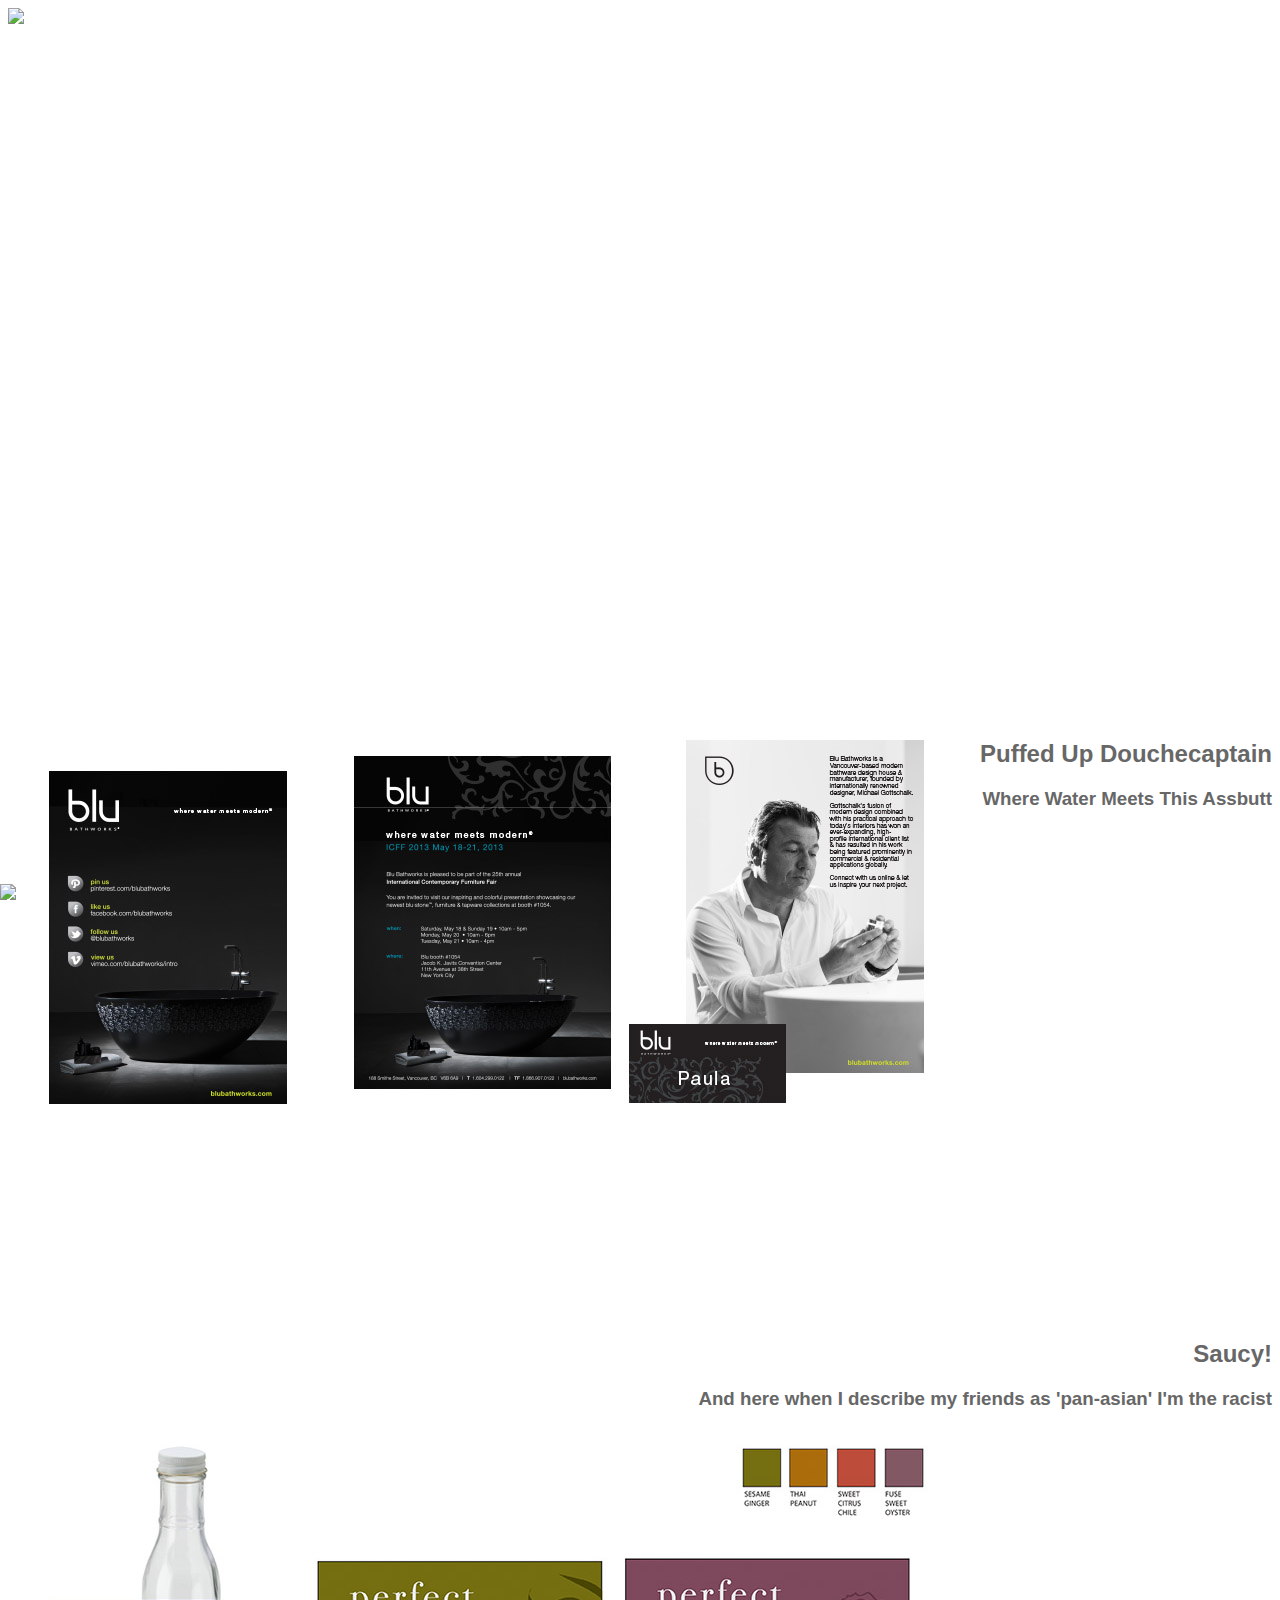
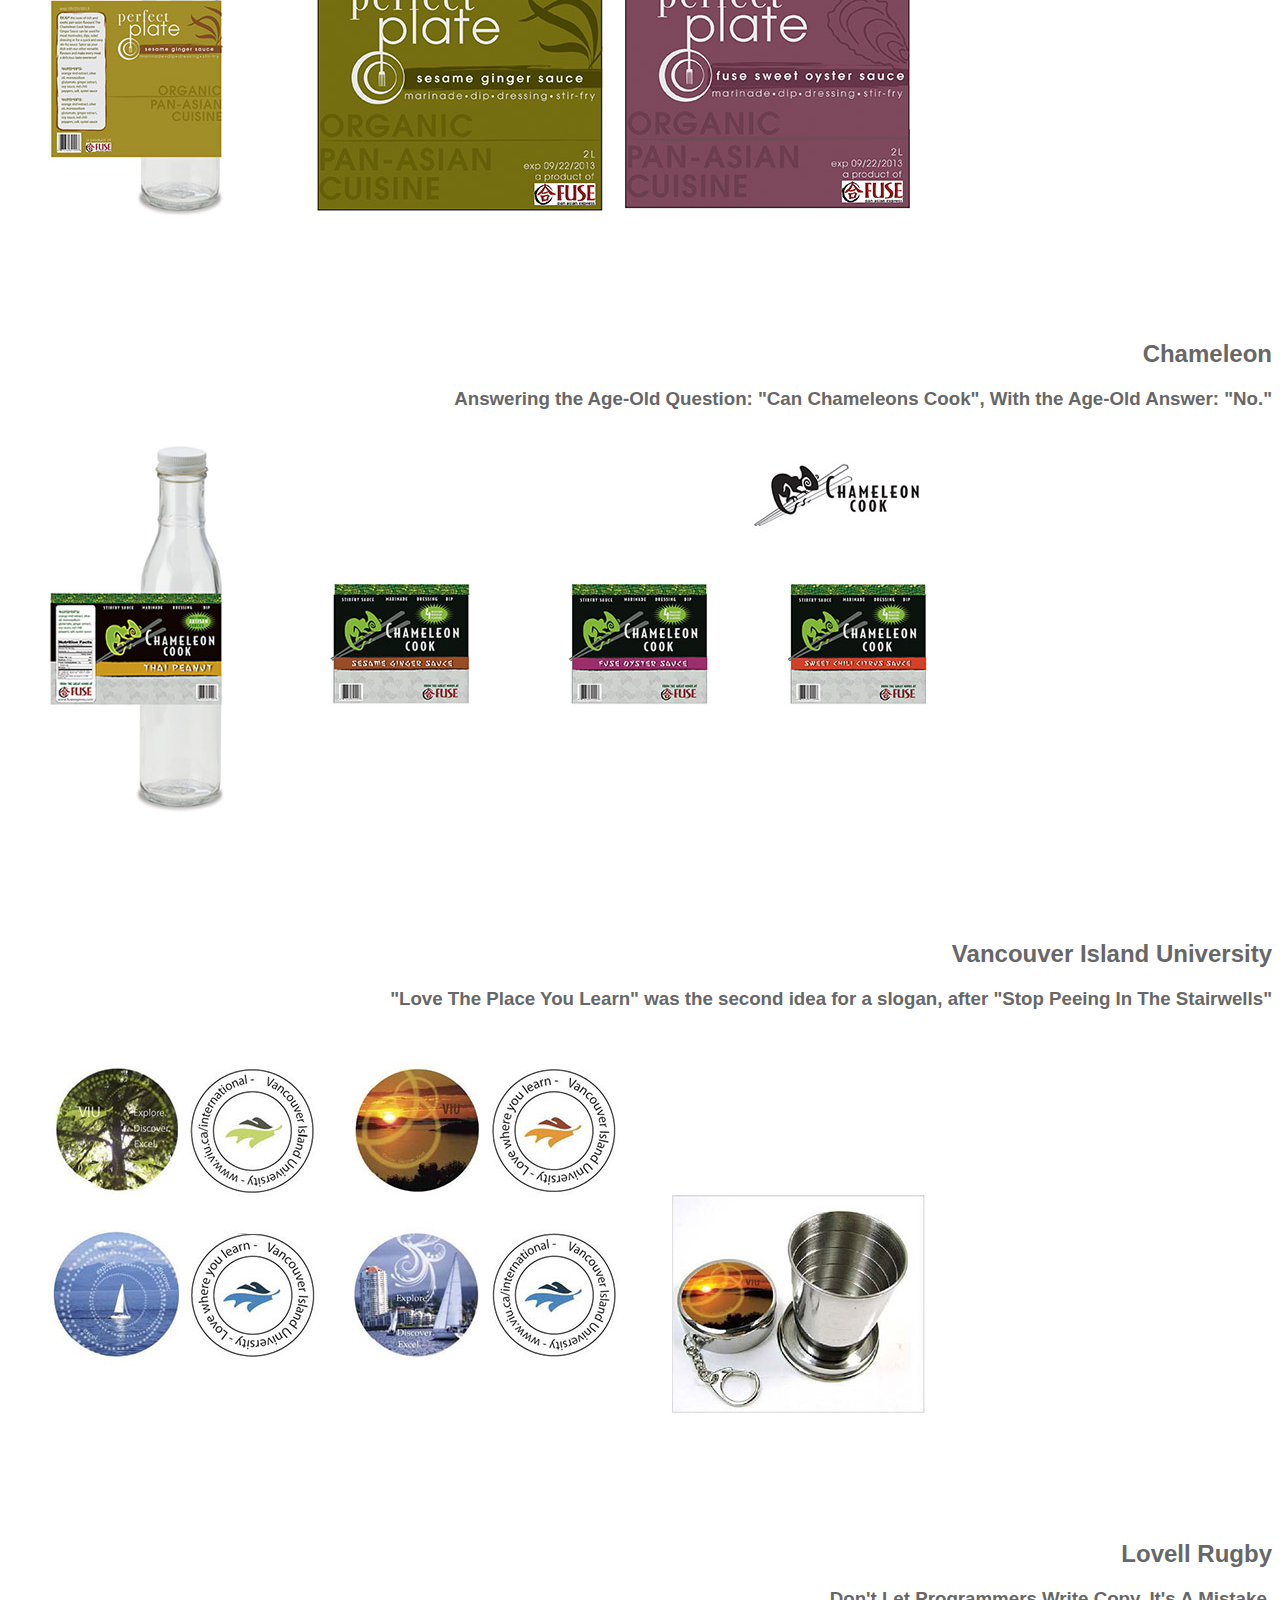
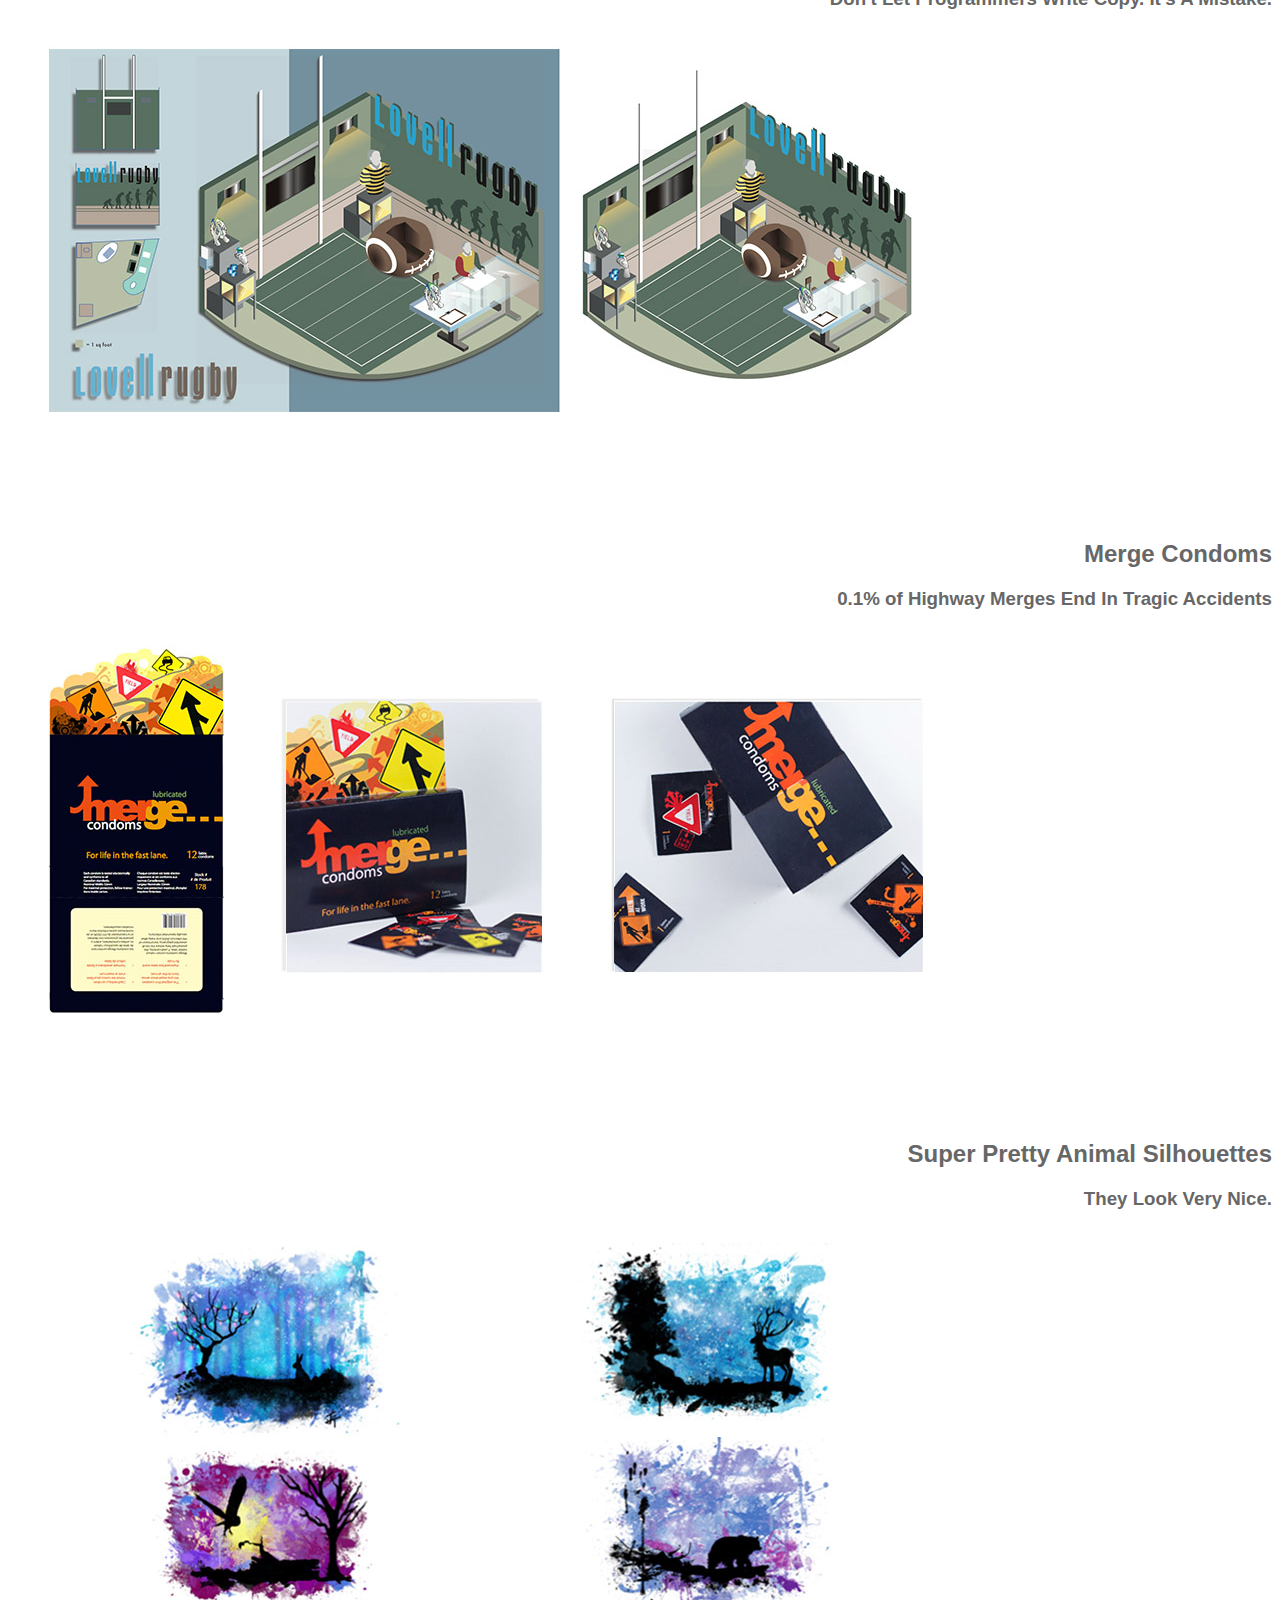
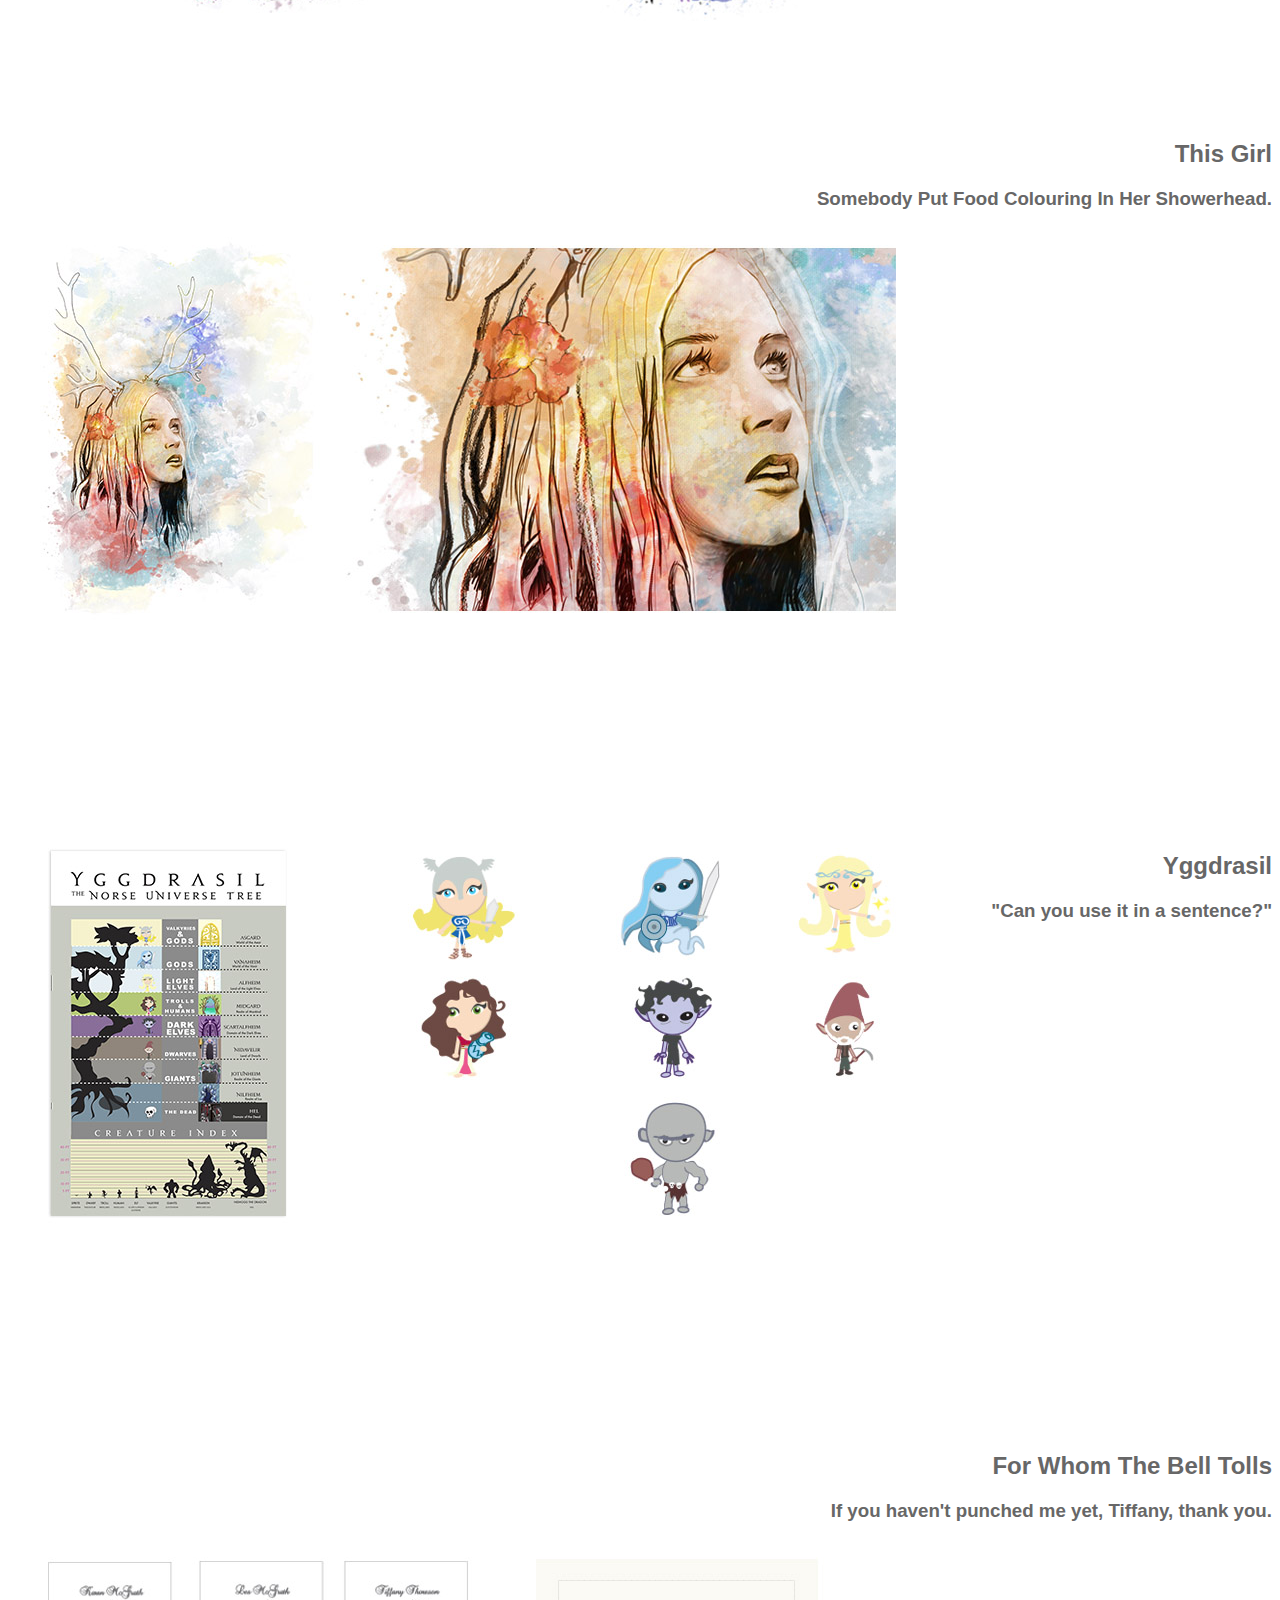
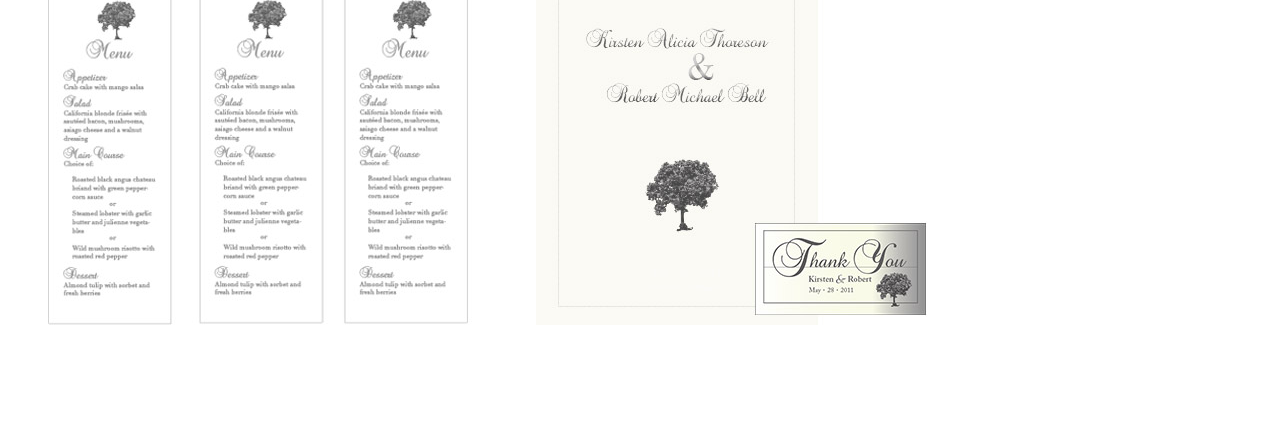
==== index.html @ 5c7ebb48 "assets all up in this" ====
<!doctype html>
<html lang="en">

	<head>
		<meta charset="utf-8">

		<title>Tiffany Thoreson</title>

		<meta name="description" content="Lorem ipsum dolor sit amet">
		<meta name="author" content="Tiffany Thoreson">

		<meta name="apple-mobile-web-app-capable" content="yes" />
		<meta name="apple-mobile-web-app-status-bar-style" content="black-translucent" />

		<meta name="viewport" content="width=device-width, initial-scale=1.0, maximum-scale=1.0, user-scalable=no">
		<link rel="stylesheet" href="css/reveal.min.css">
        <link rel="stylesheet" href="lightbox/css/lightbox.css">
        
        <!-- If the query includes 'print-pdf', use the PDF print sheet -->
		<script>
			document.write( '<link rel="stylesheet" href="css/print/' + ( window.location.search.match( /print-pdf/gi ) ? 'pdf' : 'paper' ) + '.css" type="text/css" media="print">' );
		</script>
        <script type="text/javascript" src="http://code.jquery.com/jquery-1.11.1.min.js"/></script>
        <script type="text/javascript" src="lightbox/js/lightbox.min.js"></script>
        <script type="text/javascript" src="lib/js/head.min.js"></script>
		<!--[if lt IE 9]>
		<script src="lib/js/html5shiv.js"></script>
		<![endif]-->

        <!-- myfonts -->
        <script type="text/javascript">
            (function() {
                var path = '//easy.myfonts.net/v2/js?sid=229904(font-family=Trend+Slab+One)&sid=229909(font-family=Trend+Sans+One)&key=etykpJaCdP',
                    protocol = ('http:'),
                    trial = document.createElement('script');
                trial.type = 'text/javascript';
                trial.async = true;
                trial.src = protocol + path;
                var head = document.getElementsByTagName("head")[0];
                head.appendChild(trial);
            })();
        </script>

        <style type='text/css'>
            #banner{
                max-width: 100%;
                max-height: 100%;
            }
            .title{
                float: right;
                color: #676767;
                text-align: right;
            }
            .title h2{
                font-family: 'Trend Slab One', Helvetica !important;
            }
            .title h3{
                font-family: 'Trend Sans One', Helvetica !important;
            }
            section{
                height: 600px;
            }

            .main_image{
                margin-top: 7em !important;
                display: block;
            }

            * img{
                max-width: 100% !important;
                max-height: 100% !important;
            }

            .lb-image{
                max-width: inherit !important; 
                max-height: inherit !important;
            }

            .tiff_creative{
                position: absolute;
                bottom: 0;
                left: 0;
                max-width: 100% !important;
                max-height: 100% !important;
            }
            /*********************************************
             * NAVIGATION CONTROLS
             *********************************************/
            .reveal .controls div.navigate-left,
            .reveal .controls div.navigate-left.enabled {
              border-right-color: #8adadb; }

            .reveal .controls div.navigate-right,
            .reveal .controls div.navigate-right.enabled {
              border-left-color: #8adadb; }

            .reveal .controls div.navigate-up,
            .reveal .controls div.navigate-up.enabled {
              border-bottom-color: #8adadb; }

            .reveal .controls div.navigate-down,
            .reveal .controls div.navigate-down.enabled {
              border-top-color: #8adadb; }

            .reveal .controls div.navigate-left.enabled:hover {
              border-right-color: #8adadb; }

            .reveal .controls div.navigate-right.enabled:hover {
              border-left-color: #8adadb; }

            .reveal .controls div.navigate-up.enabled:hover {
              border-bottom-color: #8adadb; }

            .reveal .controls div.navigate-down.enabled:hover {
              border-top-color: #8adadb; }

            /*********************************************
             * PROGRESS BAR
             *********************************************/
            .reveal .progress {
              background: rgba(0, 0, 0, 0.2); }

            .reveal .progress span {
              background: #8adadb;
              -webkit-transition: width 800ms cubic-bezier(0.26, 0.86, 0.44, 0.985);
              -moz-transition: width 800ms cubic-bezier(0.26, 0.86, 0.44, 0.985);
              -ms-transition: width 800ms cubic-bezier(0.26, 0.86, 0.44, 0.985);
              -o-transition: width 800ms cubic-bezier(0.26, 0.86, 0.44, 0.985);
              transition: width 800ms cubic-bezier(0.26, 0.86, 0.44, 0.985); }

        </style>

	</head>

	<body>

		<div class="reveal">

			<!-- Any section element inside of this container is displayed as a slide -->
			<div class="slides">
				<section data-background="images/subtle_white_feathers.png" data-background-repeat="repeat" data-background-size="500px">
                    <img id='banner' src="images/banner.jpg">
				</section>
                <section>
                    <div class='title'>
                        <h2>Puffed Up Douchecaptain</h2>
                        <h3>Where Water Meets This Assbutt</h3>
                    </div>
                    <img class='main_image' src='images/tiff_content_1/0.jpg' />
                    <!-- 
                    <a class='main_image' href='images/satyr.jpg' data-lightbox='satyr' data-title="One">
                        <img src='images/satyr.jpg'>
                    </a>
                    <a href='images/bunny_sample_2.jpg' style='display:none;' data-lightbox='satyr' data-title="Two">
                    </a>
                    <a href='images/sample_tall.jpg' style='display:none;' data-lightbox='satyr' data-title="Three">
                    </a>
                    -->
                    
                    <img class='tiff_creative' src="images/tiff_creative.jpg">
                </section>
                <section>
                    <div class='title'>
                        <h2>Saucy!</h2>
                        <h3>And here when I describe my friends as 'pan-asian' I'm the racist</h3>
                    </div>
                    <img class='main_image' src="images/tiff_content_1/1.jpg">
                    <img class='tiff_creative' src="images/tiff_creative.jpg">
                </section>
                <section>
                    <div class='title'>
                        <h2>Chameleon</h2>
                        <h3>Answering the Age-Old Question: "Can Chameleons Cook", With the Age-Old Answer: "No."</h3>
                    </div>
                    <img class='main_image' src="images/tiff_content_1/2.jpg">
                    <img class='tiff_creative' src="images/tiff_creative.jpg">
                </section>
                <section>
                    <div class='title'>
                        <h2>Vancouver Island University</h2>
                        <h3>"Love The Place You Learn" was the second idea for a slogan, after "Stop Peeing In The Stairwells"</h3>
                    </div>
                    <img class='main_image' src="images/tiff_content_1/3.jpg">
                    <img class='tiff_creative' src="images/tiff_creative.jpg">
                </section>
                <section>
                    <div class='title'>
                        <h2>Lovell Rugby</h2>
                        <h3>Don't Let Programmers Write Copy. It's A Mistake.</h3>
                    </div>
                    <img class='main_image' src="images/tiff_content_1/4.jpg">
                    <img class='tiff_creative' src="images/tiff_creative.jpg">
                </section>
                <section>
                    <div class='title'>
                        <h2>Merge Condoms</h2>
                        <h3>0.1% of Highway Merges End In Tragic Accidents</h3>
                    </div>
                    <img class='main_image' src="images/tiff_content_1/5.jpg">
                    <img class='tiff_creative' src="images/tiff_creative.jpg">
                </section>
                <section>
                    <div class='title'>
                        <h2>Super Pretty Animal Silhouettes</h2>
                        <h3>They Look Very Nice. </h3>
                    </div>
                    <img class='main_image' src="images/tiff_content_1/6.jpg">
                    <img class='tiff_creative' src="images/tiff_creative.jpg">
                </section>
                <section>
                    <div class='title'>
                        <h2>This Girl</h2>
                        <h3>Somebody Put Food Colouring In Her Showerhead.</h3>
                    </div>
                    <img class='main_image' src="images/tiff_content_1/7.jpg">
                    <img class='tiff_creative' src="images/tiff_creative.jpg">
                </section>
                <section>
                    <div class='title'>
                        <h2>Yggdrasil</h2>
                        <h3>"Can you use it in a sentence?"</h3>
                    </div>
                    <img class='main_image' src="images/tiff_content_1/8.jpg">
                    <img class='tiff_creative' src="images/tiff_creative.jpg">
                </section>
                <section>
                    <div class='title'>
                        <h2>For Whom The Bell Tolls</h2>
                        <h3>If you haven't punched me yet, Tiffany, thank you. </h3>
                    </div>
                    <img class='main_image' src="images/tiff_content_1/9.jpg">
                    <img class='tiff_creative' src="images/tiff_creative.jpg">
                </section>
				
			</div>

		</div>


		
		<script type="text/javascript" src="js/reveal.min.js"></script>
        

		<script>

			// Full list of configuration options available here:
			// https://github.com/hakimel/reveal.js#configuration
			Reveal.initialize({
				controls: true,
				progress: true,
				history: true,
				center: true,

				theme: Reveal.getQueryHash().theme, // available themes are in /css/theme
				transition: 'linear', // default/cube/page/concave/zoom/linear/fade/none

				// Optional libraries used to extend on reveal.js
				dependencies: [
					{ src: 'lib/js/classList.js', condition: function() { return !document.body.classList; } },
					{ src: 'plugin/markdown/marked.js', condition: function() { return !!document.querySelector( '[data-markdown]' ); } },
					{ src: 'plugin/markdown/markdown.js', condition: function() { return !!document.querySelector( '[data-markdown]' ); } },
					{ src: 'plugin/highlight/highlight.js', async: true, callback: function() { hljs.initHighlightingOnLoad(); } },
					{ src: 'plugin/zoom-js/zoom.js', async: true, condition: function() { return !!document.body.classList; } },
				]
			});

            $(document).ready(function(){
                
            })

		</script>

	</body>
</html>
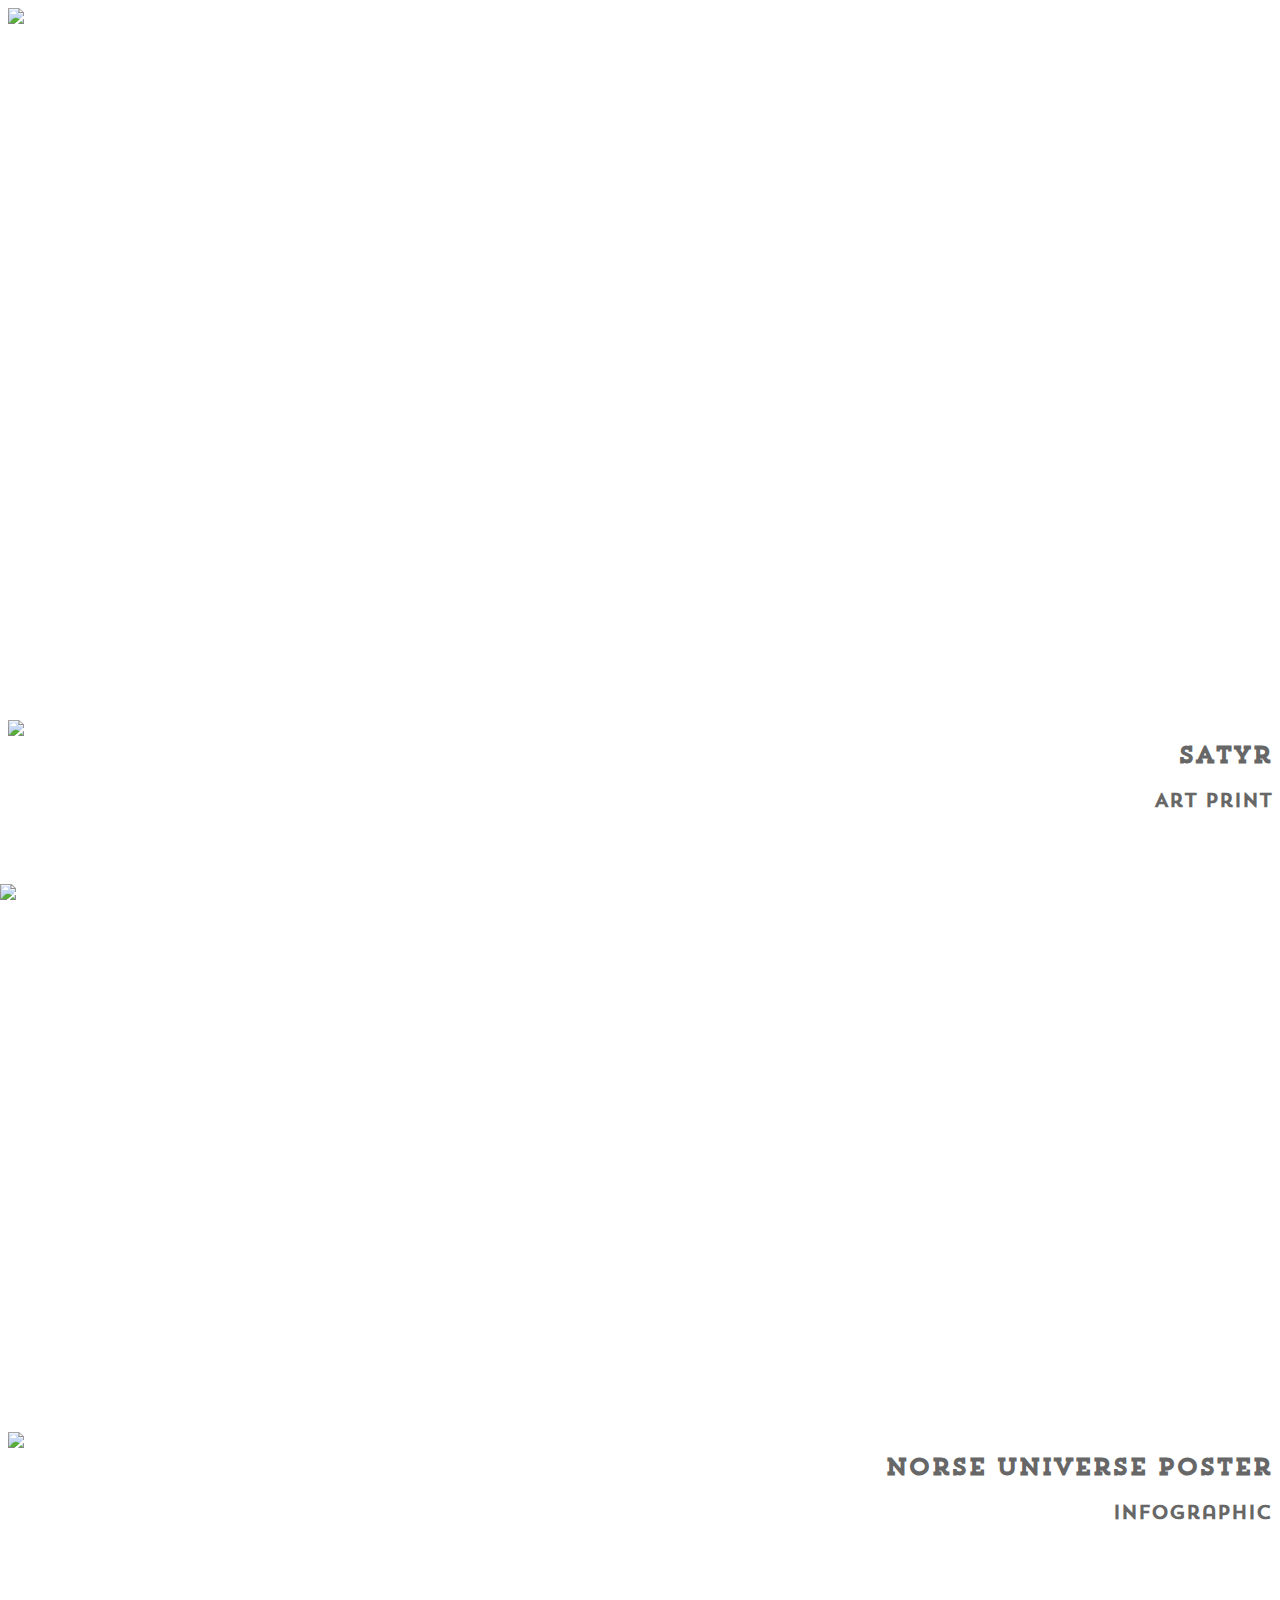
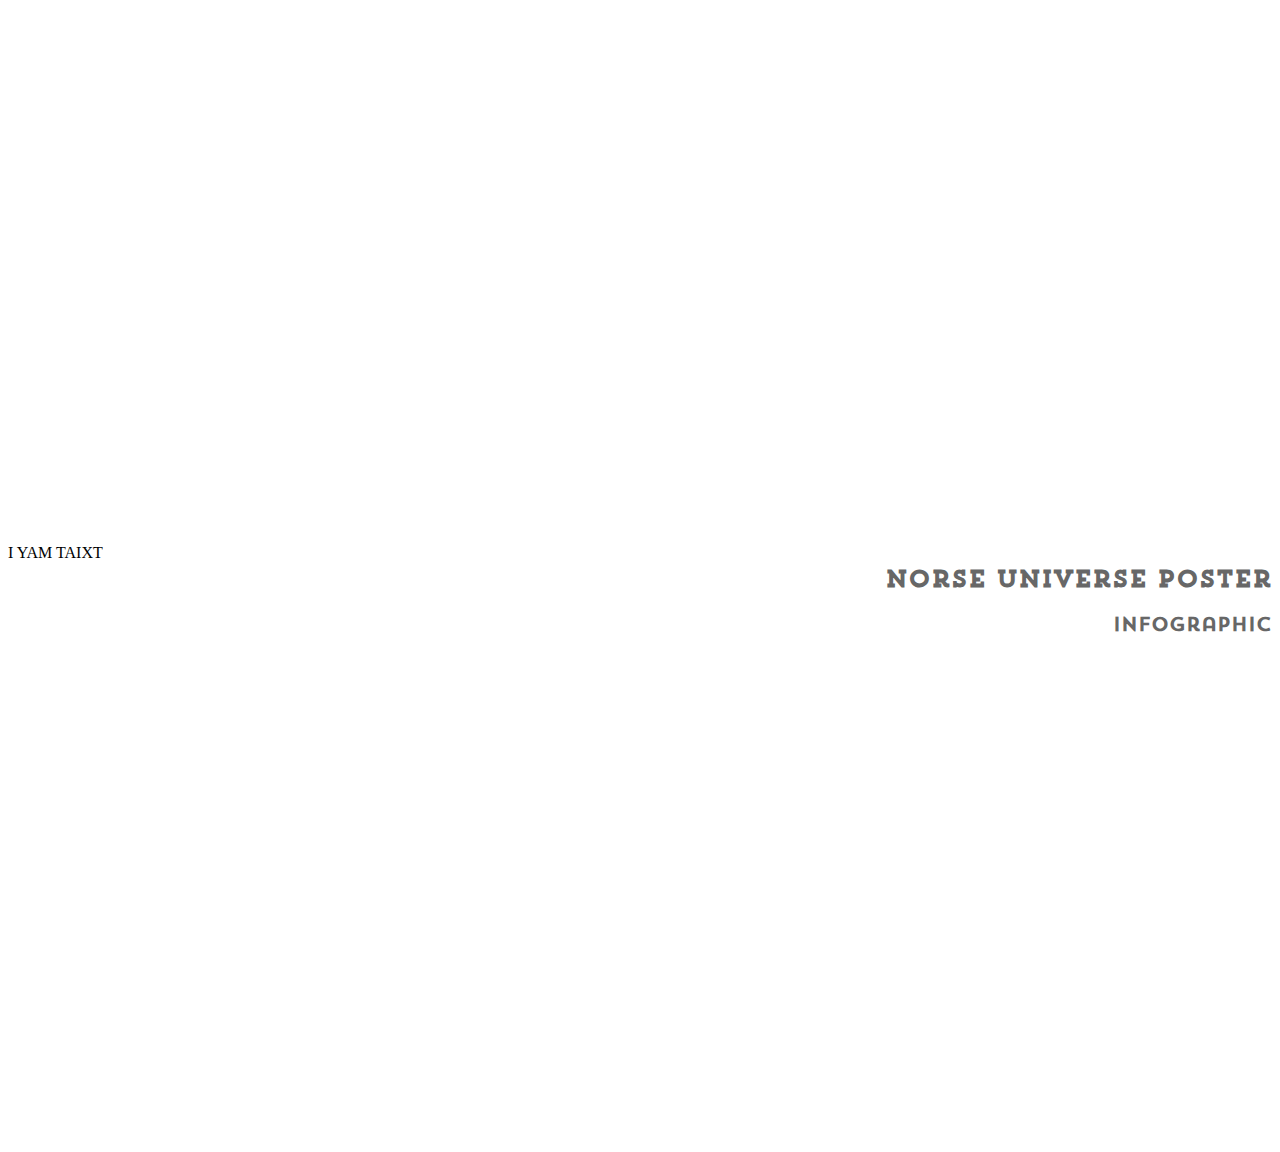
==== commit 7d44ec56: "added webfonts support" ====
--- a/index.html
+++ b/index.html
@@ -13,8 +13,9 @@
 		<meta name="apple-mobile-web-app-status-bar-style" content="black-translucent" />
 
 		<meta name="viewport" content="width=device-width, initial-scale=1.0, maximum-scale=1.0, user-scalable=no">
-		<link rel="stylesheet" href="css/reveal.min.css">
-        <link rel="stylesheet" href="lightbox/css/lightbox.css">
+        <link rel="stylesheet" type="text/css" href="Trend.css">
+		<link rel="stylesheet" type="text/css" href="css/reveal.min.css">
+        <link rel="stylesheet" type="text/css" href="lightbox/css/lightbox.css">
         
         <!-- If the query includes 'print-pdf', use the PDF print sheet -->
 		<script>
@@ -27,20 +28,6 @@
 		<script src="lib/js/html5shiv.js"></script>
 		<![endif]-->
 
-        <!-- myfonts -->
-        <script type="text/javascript">
-            (function() {
-                var path = '//easy.myfonts.net/v2/js?sid=229904(font-family=Trend+Slab+One)&sid=229909(font-family=Trend+Sans+One)&key=etykpJaCdP',
-                    protocol = ('http:'),
-                    trial = document.createElement('script');
-                trial.type = 'text/javascript';
-                trial.async = true;
-                trial.src = protocol + path;
-                var head = document.getElementsByTagName("head")[0];
-                head.appendChild(trial);
-            })();
-        </script>
-
         <style type='text/css'>
             #banner{
                 max-width: 100%;
@@ -52,10 +39,10 @@
                 text-align: right;
             }
             .title h2{
-                font-family: 'Trend Slab One', Helvetica !important;
+                font-family: 'Trend Slab One', TrendSlabOne, Helvetica !important;
             }
             .title h3{
-                font-family: 'Trend Sans One', Helvetica !important;
+                font-family: 'Trend Sans One', TrendSansOne, Helvetica !important;
             }
             section{
                 height: 600px;
@@ -143,11 +130,9 @@
 				</section>
                 <section>
                     <div class='title'>
-                        <h2>Puffed Up Douchecaptain</h2>
-                        <h3>Where Water Meets This Assbutt</h3>
+                        <h2>Satyr</h2>
+                        <h3>Art Print</h3>
                     </div>
-                    <img class='main_image' src='images/tiff_content_1/0.jpg' />
-                    <!-- 
                     <a class='main_image' href='images/satyr.jpg' data-lightbox='satyr' data-title="One">
                         <img src='images/satyr.jpg'>
                     </a>
@@ -155,80 +140,23 @@
                     </a>
                     <a href='images/sample_tall.jpg' style='display:none;' data-lightbox='satyr' data-title="Three">
                     </a>
-                    -->
                     
                     <img class='tiff_creative' src="images/tiff_creative.jpg">
                 </section>
                 <section>
                     <div class='title'>
-                        <h2>Saucy!</h2>
-                        <h3>And here when I describe my friends as 'pan-asian' I'm the racist</h3>
+                        <h2>Norse Universe Poster</h2>
+                        <h3>Infographic</h3>
                     </div>
-                    <img class='main_image' src="images/tiff_content_1/1.jpg">
+                    <img class='main_image' src="images/yggrawhatzit.jpg">
                     <img class='tiff_creative' src="images/tiff_creative.jpg">
                 </section>
                 <section>
                     <div class='title'>
-                        <h2>Chameleon</h2>
-                        <h3>Answering the Age-Old Question: "Can Chameleons Cook", With the Age-Old Answer: "No."</h3>
+                        <h2>Norse Universe Poster</h2>
+                        <h3>Infographic</h3>
                     </div>
-                    <img class='main_image' src="images/tiff_content_1/2.jpg">
-                    <img class='tiff_creative' src="images/tiff_creative.jpg">
-                </section>
-                <section>
-                    <div class='title'>
-                        <h2>Vancouver Island University</h2>
-                        <h3>"Love The Place You Learn" was the second idea for a slogan, after "Stop Peeing In The Stairwells"</h3>
-                    </div>
-                    <img class='main_image' src="images/tiff_content_1/3.jpg">
-                    <img class='tiff_creative' src="images/tiff_creative.jpg">
-                </section>
-                <section>
-                    <div class='title'>
-                        <h2>Lovell Rugby</h2>
-                        <h3>Don't Let Programmers Write Copy. It's A Mistake.</h3>
-                    </div>
-                    <img class='main_image' src="images/tiff_content_1/4.jpg">
-                    <img class='tiff_creative' src="images/tiff_creative.jpg">
-                </section>
-                <section>
-                    <div class='title'>
-                        <h2>Merge Condoms</h2>
-                        <h3>0.1% of Highway Merges End In Tragic Accidents</h3>
-                    </div>
-                    <img class='main_image' src="images/tiff_content_1/5.jpg">
-                    <img class='tiff_creative' src="images/tiff_creative.jpg">
-                </section>
-                <section>
-                    <div class='title'>
-                        <h2>Super Pretty Animal Silhouettes</h2>
-                        <h3>They Look Very Nice. </h3>
-                    </div>
-                    <img class='main_image' src="images/tiff_content_1/6.jpg">
-                    <img class='tiff_creative' src="images/tiff_creative.jpg">
-                </section>
-                <section>
-                    <div class='title'>
-                        <h2>This Girl</h2>
-                        <h3>Somebody Put Food Colouring In Her Showerhead.</h3>
-                    </div>
-                    <img class='main_image' src="images/tiff_content_1/7.jpg">
-                    <img class='tiff_creative' src="images/tiff_creative.jpg">
-                </section>
-                <section>
-                    <div class='title'>
-                        <h2>Yggdrasil</h2>
-                        <h3>"Can you use it in a sentence?"</h3>
-                    </div>
-                    <img class='main_image' src="images/tiff_content_1/8.jpg">
-                    <img class='tiff_creative' src="images/tiff_creative.jpg">
-                </section>
-                <section>
-                    <div class='title'>
-                        <h2>For Whom The Bell Tolls</h2>
-                        <h3>If you haven't punched me yet, Tiffany, thank you. </h3>
-                    </div>
-                    <img class='main_image' src="images/tiff_content_1/9.jpg">
+                    <p class='main_image'> I YAM TAIXT </p>
                     <img class='tiff_creative' src="images/tiff_creative.jpg">
                 </section>
 				
--- a/Trend.css
+++ b/Trend.css
@@ -0,0 +1,34 @@
+/**
+ * @license
+ * MyFonts Webfont Build ID 2939431, 2014-12-14T23:46:13-0500
+ * 
+ * The fonts listed in this notice are subject to the End User License
+ * Agreement(s) entered into by the website owner. All other parties are 
+ * explicitly restricted from using the Licensed Webfonts(s).
+ * 
+ * You may obtain a valid license at the URLs below.
+ * 
+ * Webfont: TrendSansOne by Latinotype
+ * URL: http://www.myfonts.com/fonts/latinotype/trend/sans-one/
+ * 
+ * Webfont: TrendSlabOne by Latinotype
+ * URL: http://www.myfonts.com/fonts/latinotype/trend/slab-one/
+ * 
+ * 
+ * License: http://www.myfonts.com/viewlicense?type=web&buildid=2939431
+ * Licensed pageviews: 10,000
+ * Webfonts copyright: Copyright (c) 2012 by Daniel Hernandez &amp; Paula nazal. All rights reserved.
+ * 
+ * © 2014 MyFonts Inc
+*/
+
+
+/* @import must be at top of file, otherwise CSS will not work */
+@import url("//hello.myfonts.net/count/2cda27");
+
+  
+@font-face {font-family: 'TrendSansOne';src: url('webfonts/2CDA27_0_0.eot');src: url('webfonts/2CDA27_0_0.eot?#iefix') format('embedded-opentype'),url('webfonts/2CDA27_0_0.woff2') format('woff2'),url('webfonts/2CDA27_0_0.woff') format('woff'),url('webfonts/2CDA27_0_0.ttf') format('truetype'),url('webfonts/2CDA27_0_0.svg#wf') format('svg');}
+ 
+  
+@font-face {font-family: 'TrendSlabOne';src: url('webfonts/2CDA27_1_0.eot');src: url('webfonts/2CDA27_1_0.eot?#iefix') format('embedded-opentype'),url('webfonts/2CDA27_1_0.woff2') format('woff2'),url('webfonts/2CDA27_1_0.woff') format('woff'),url('webfonts/2CDA27_1_0.ttf') format('truetype'),url('webfonts/2CDA27_1_0.svg#wf') format('svg');}
+ 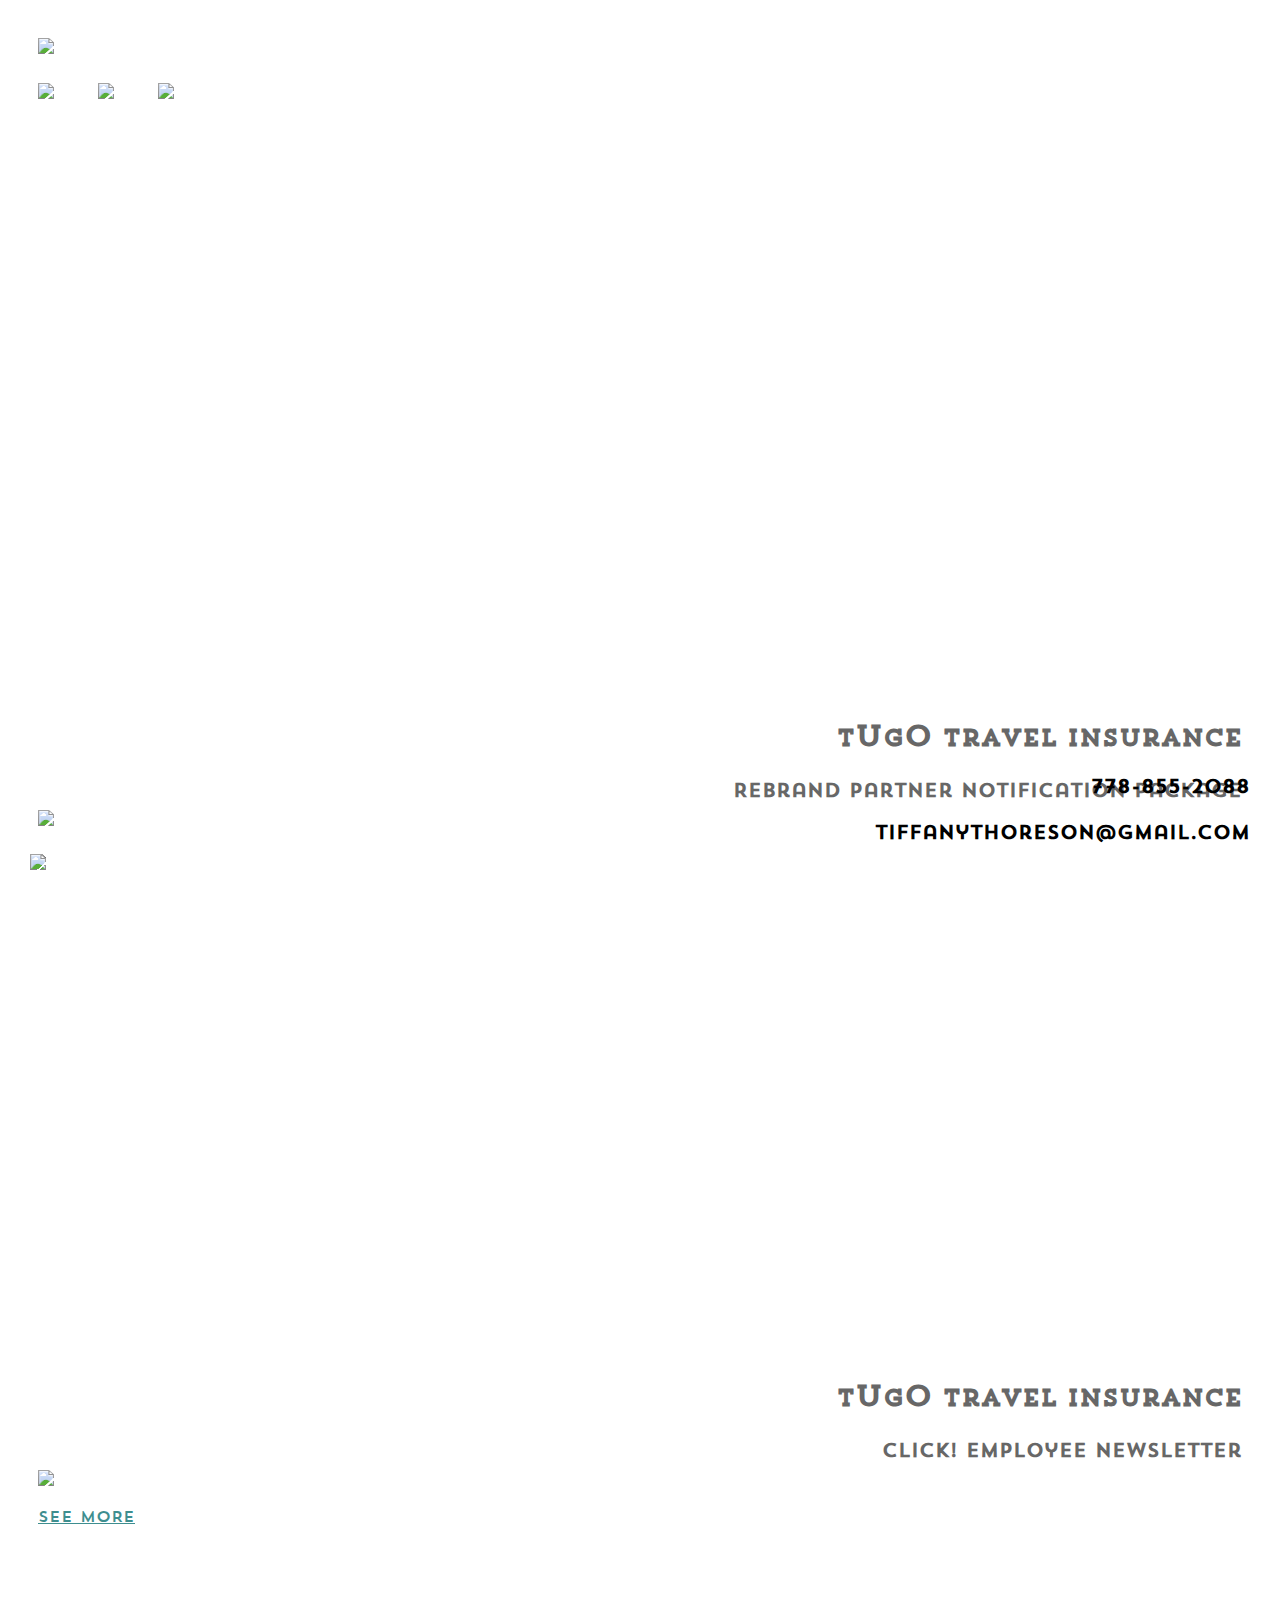
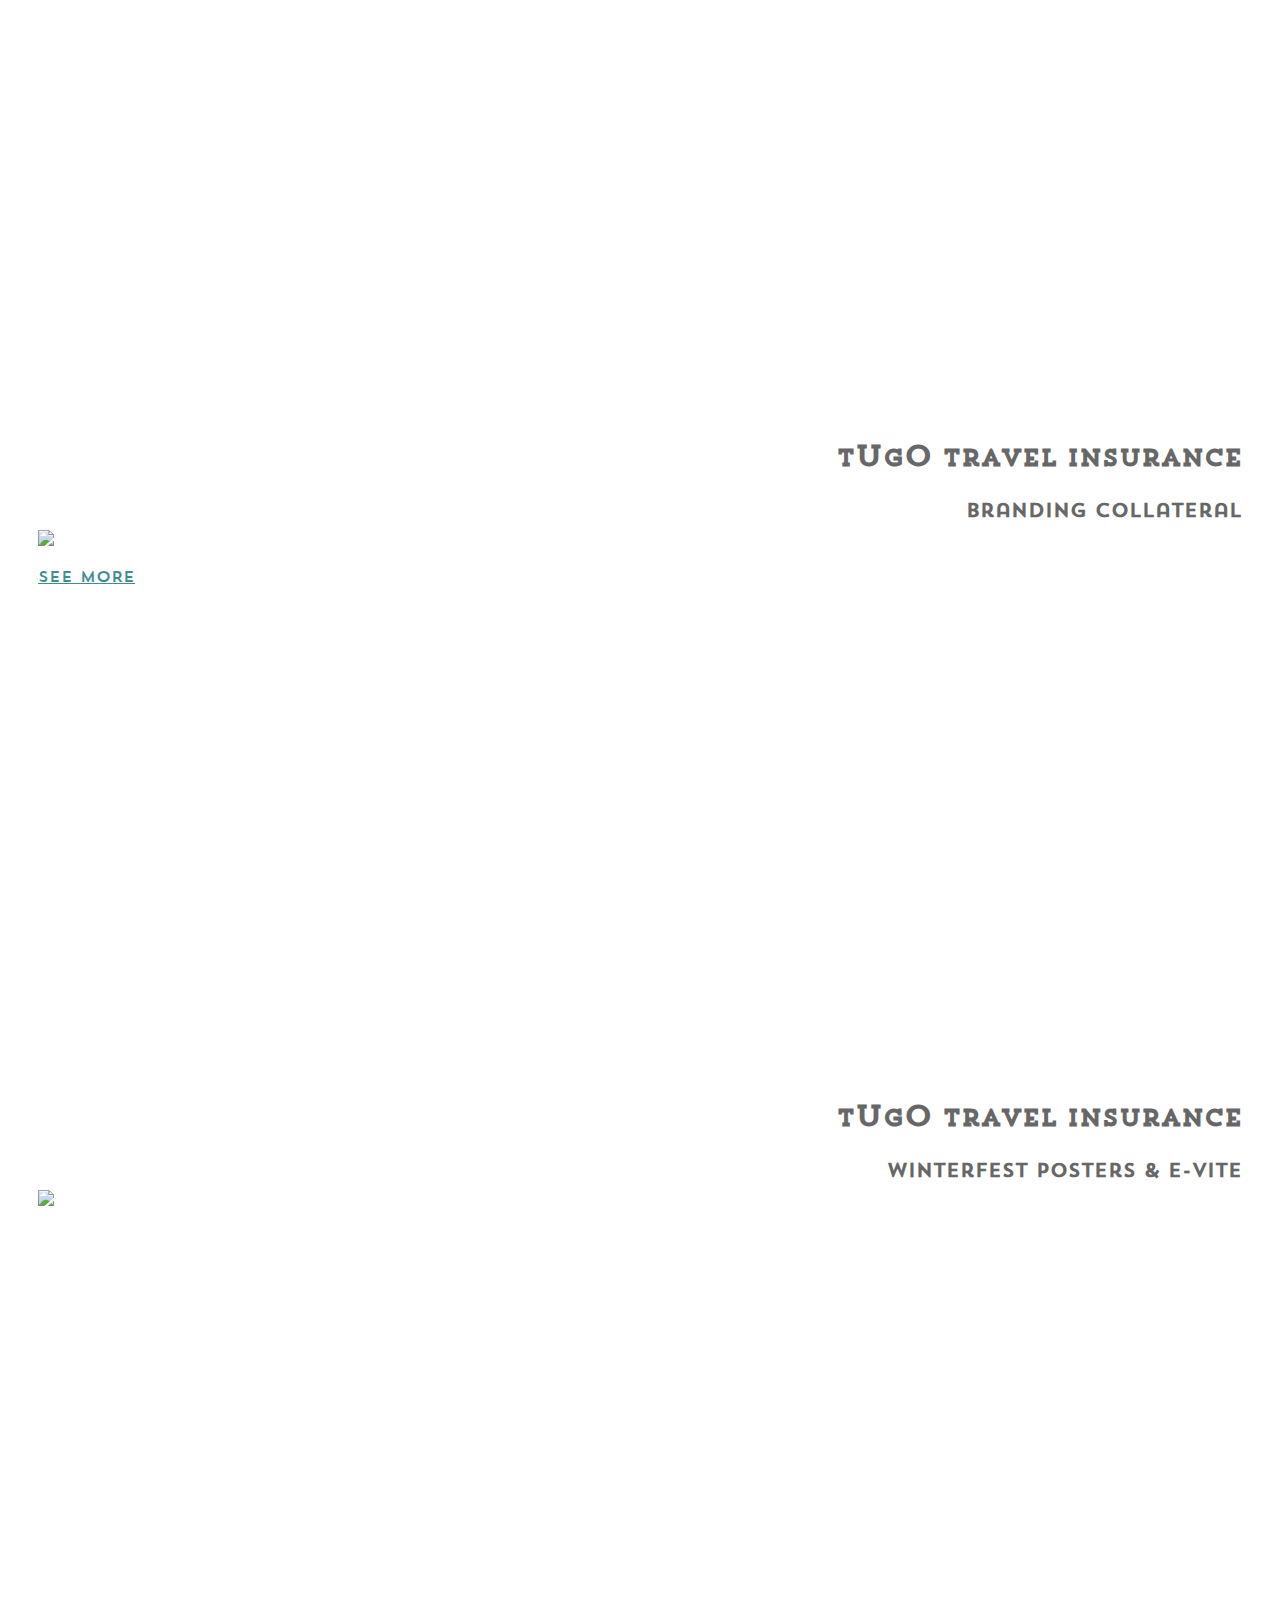
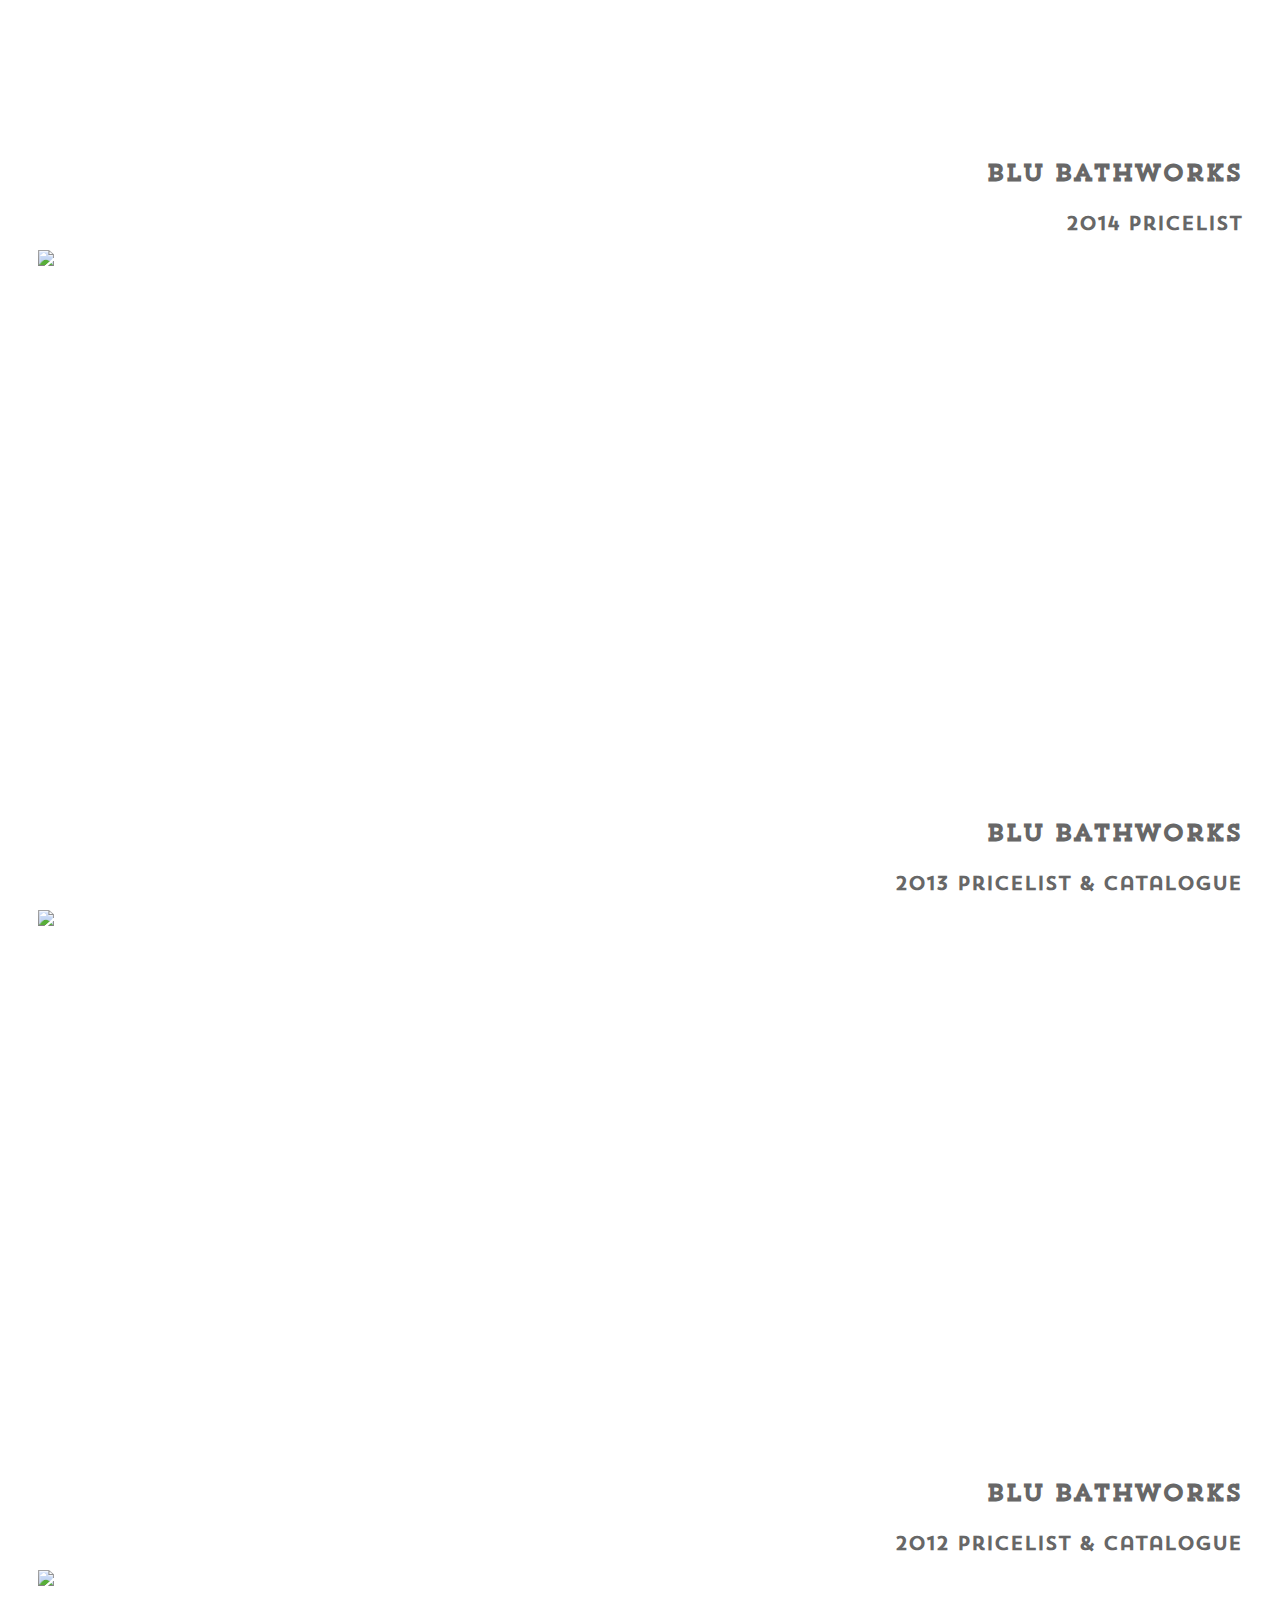
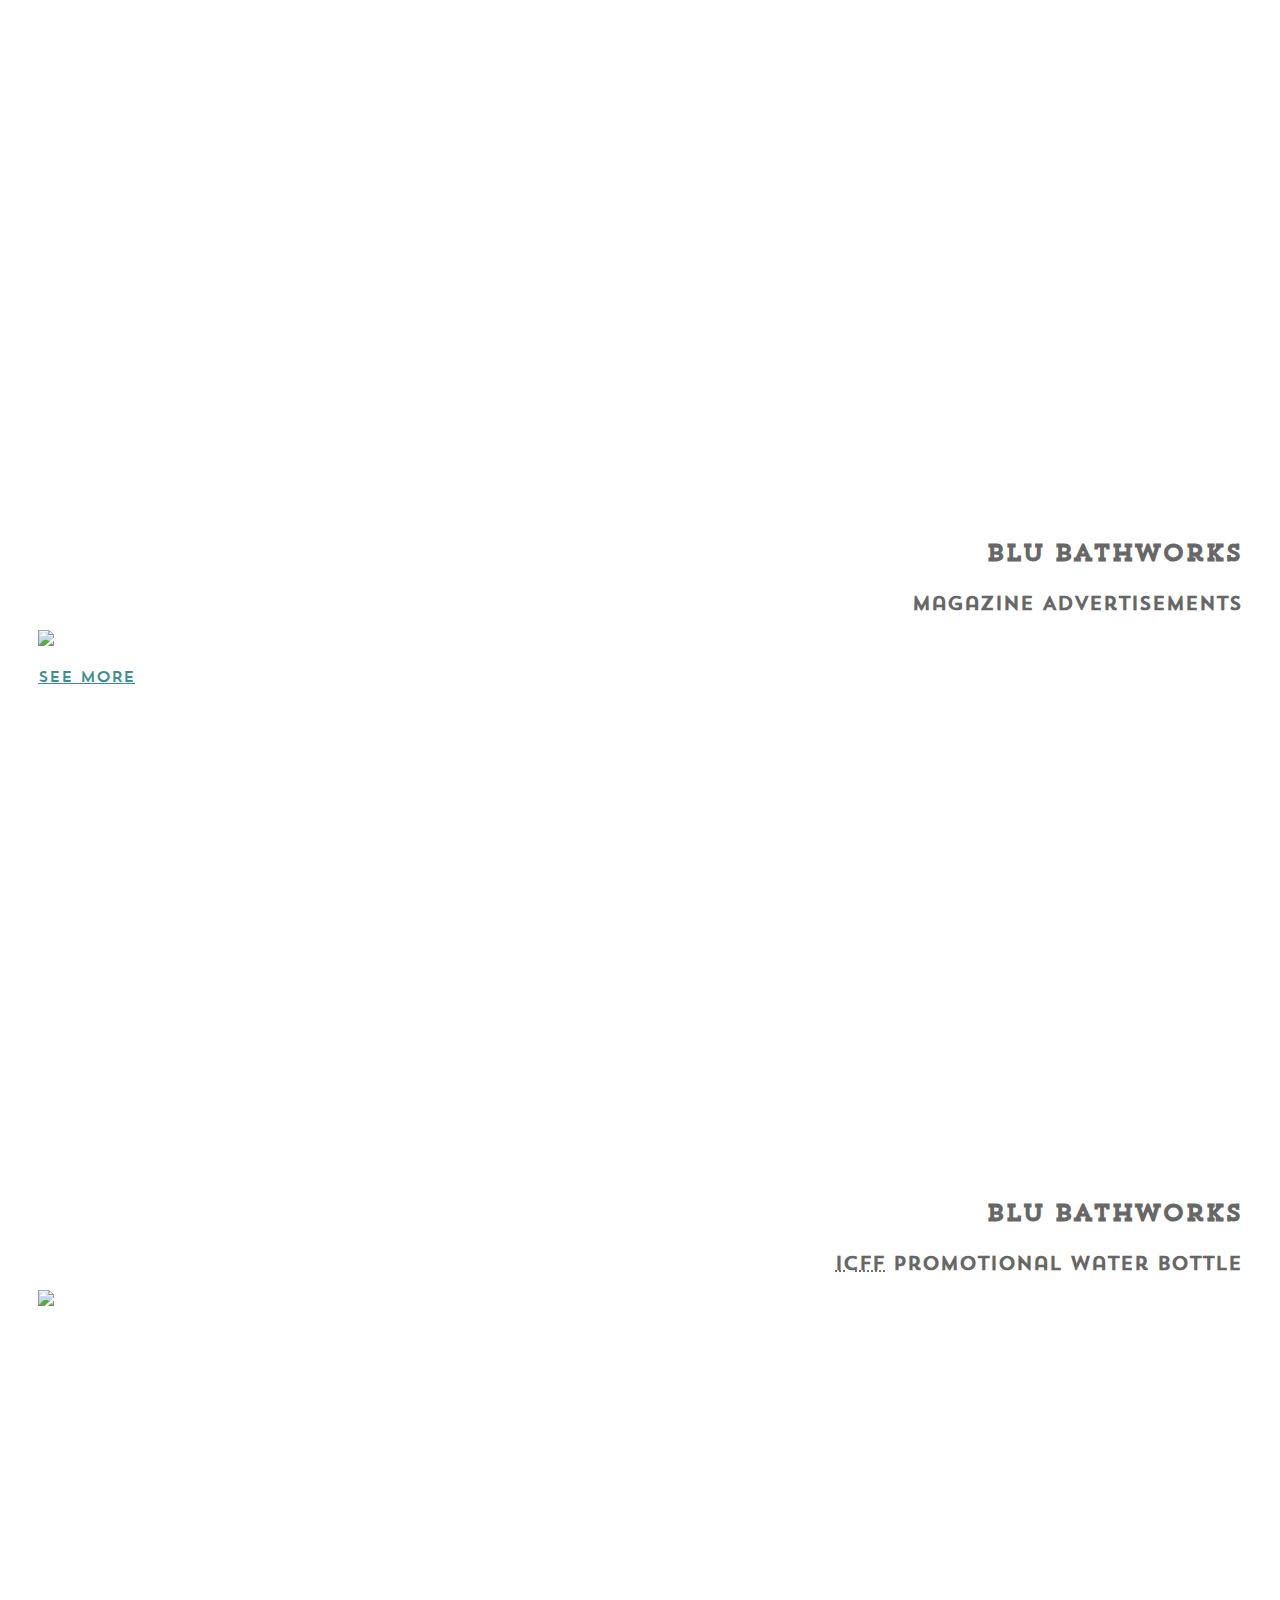
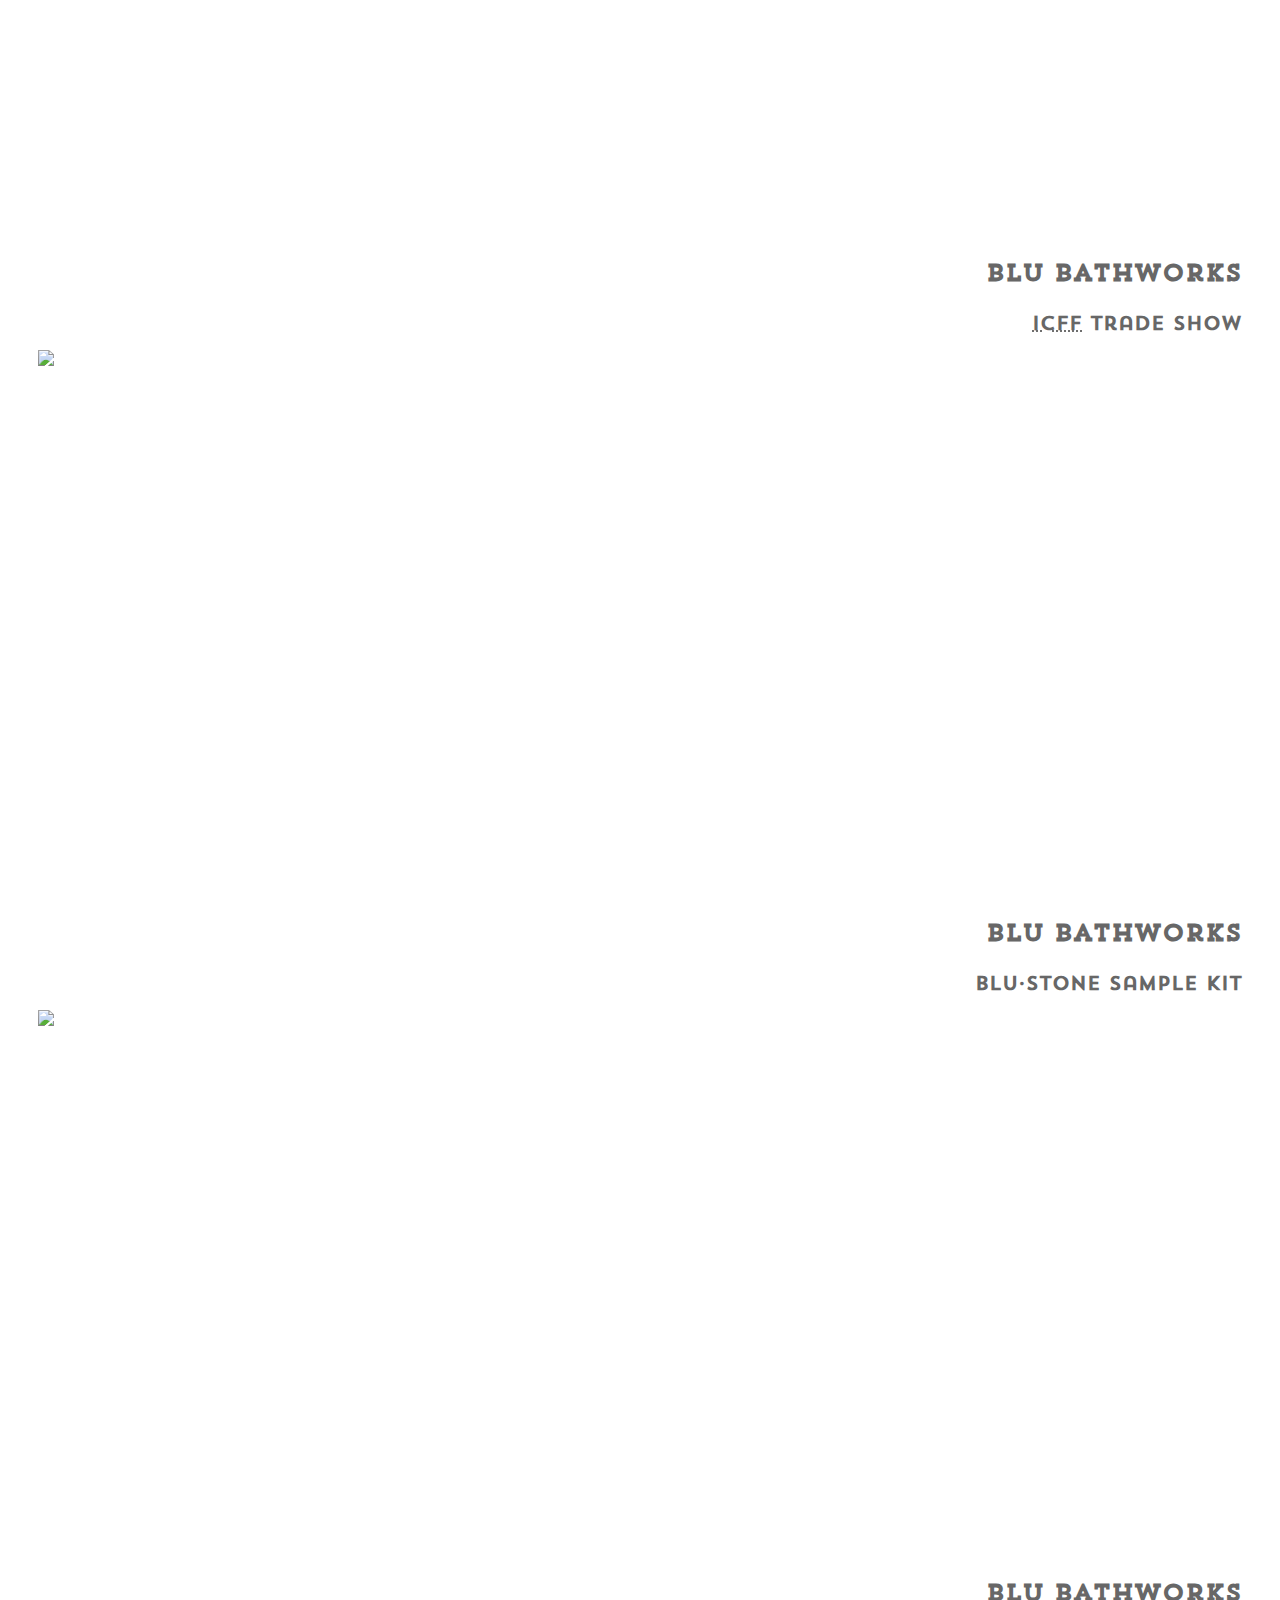
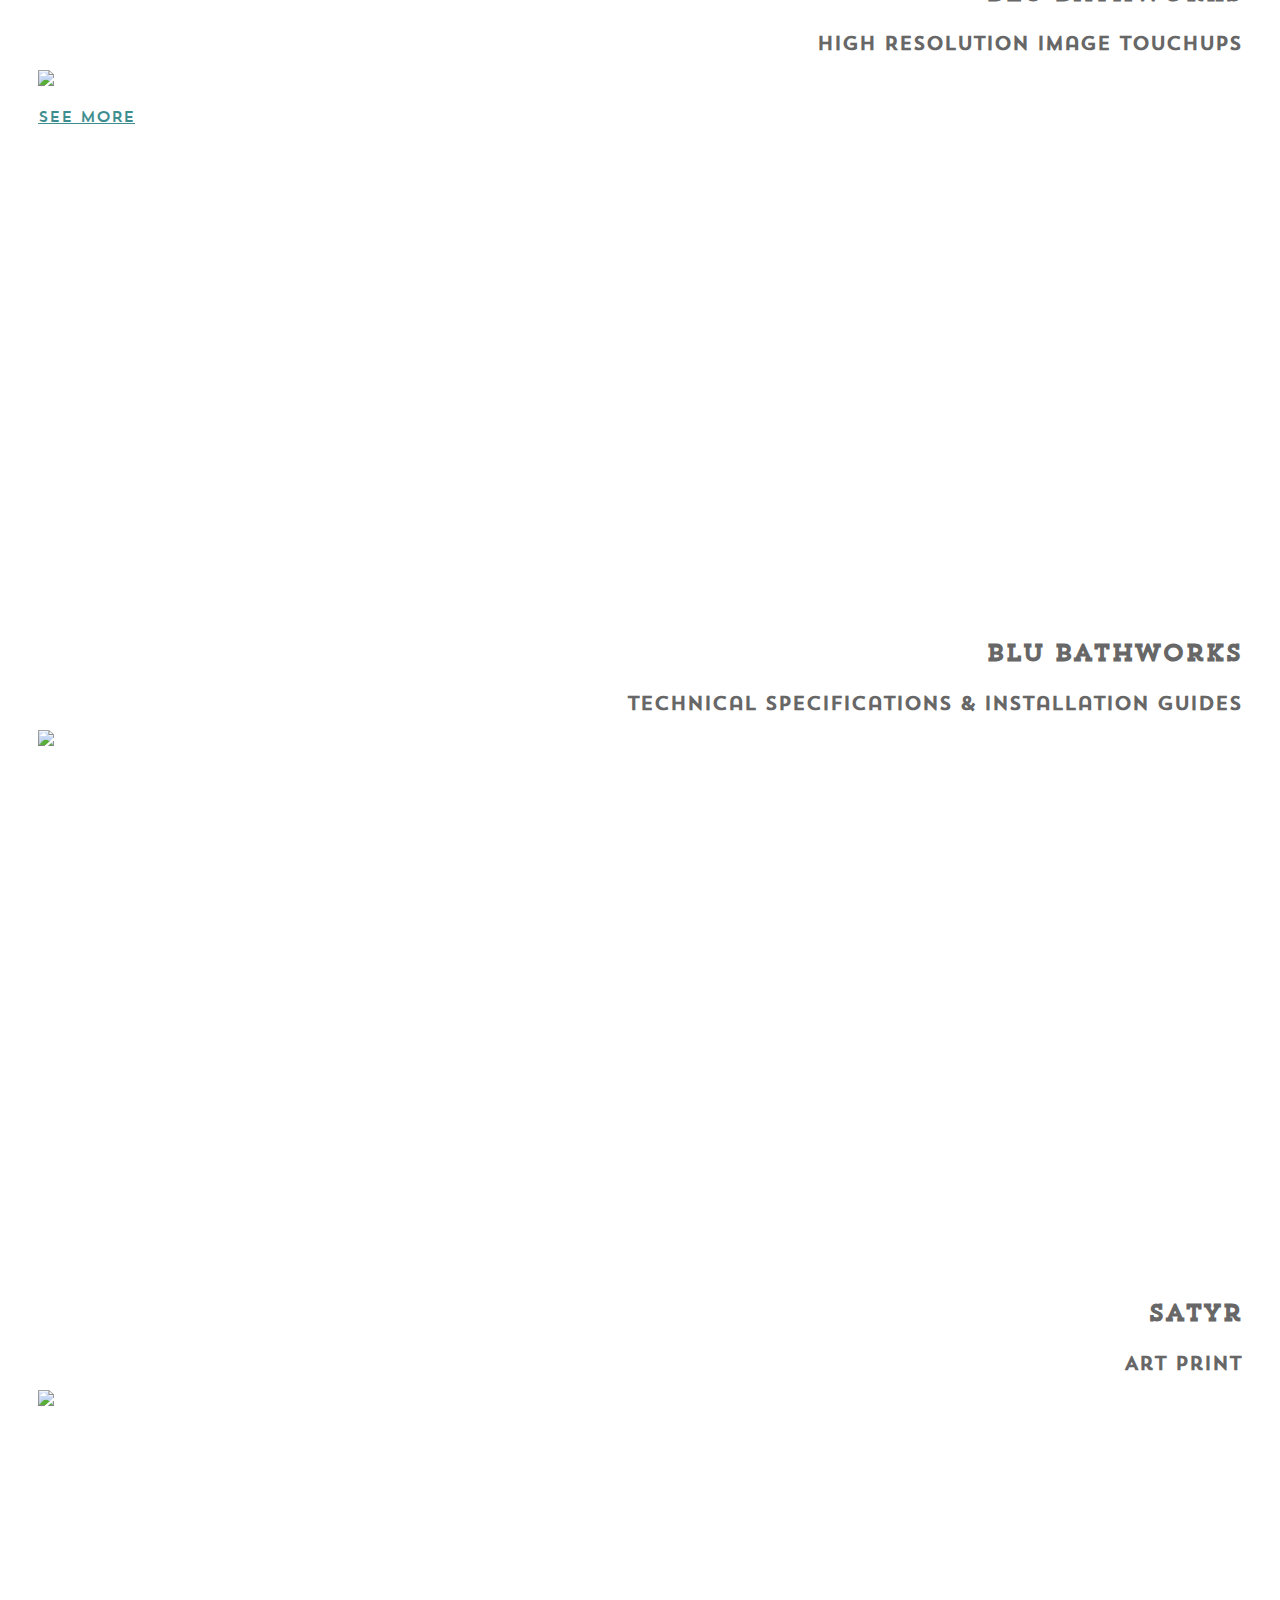
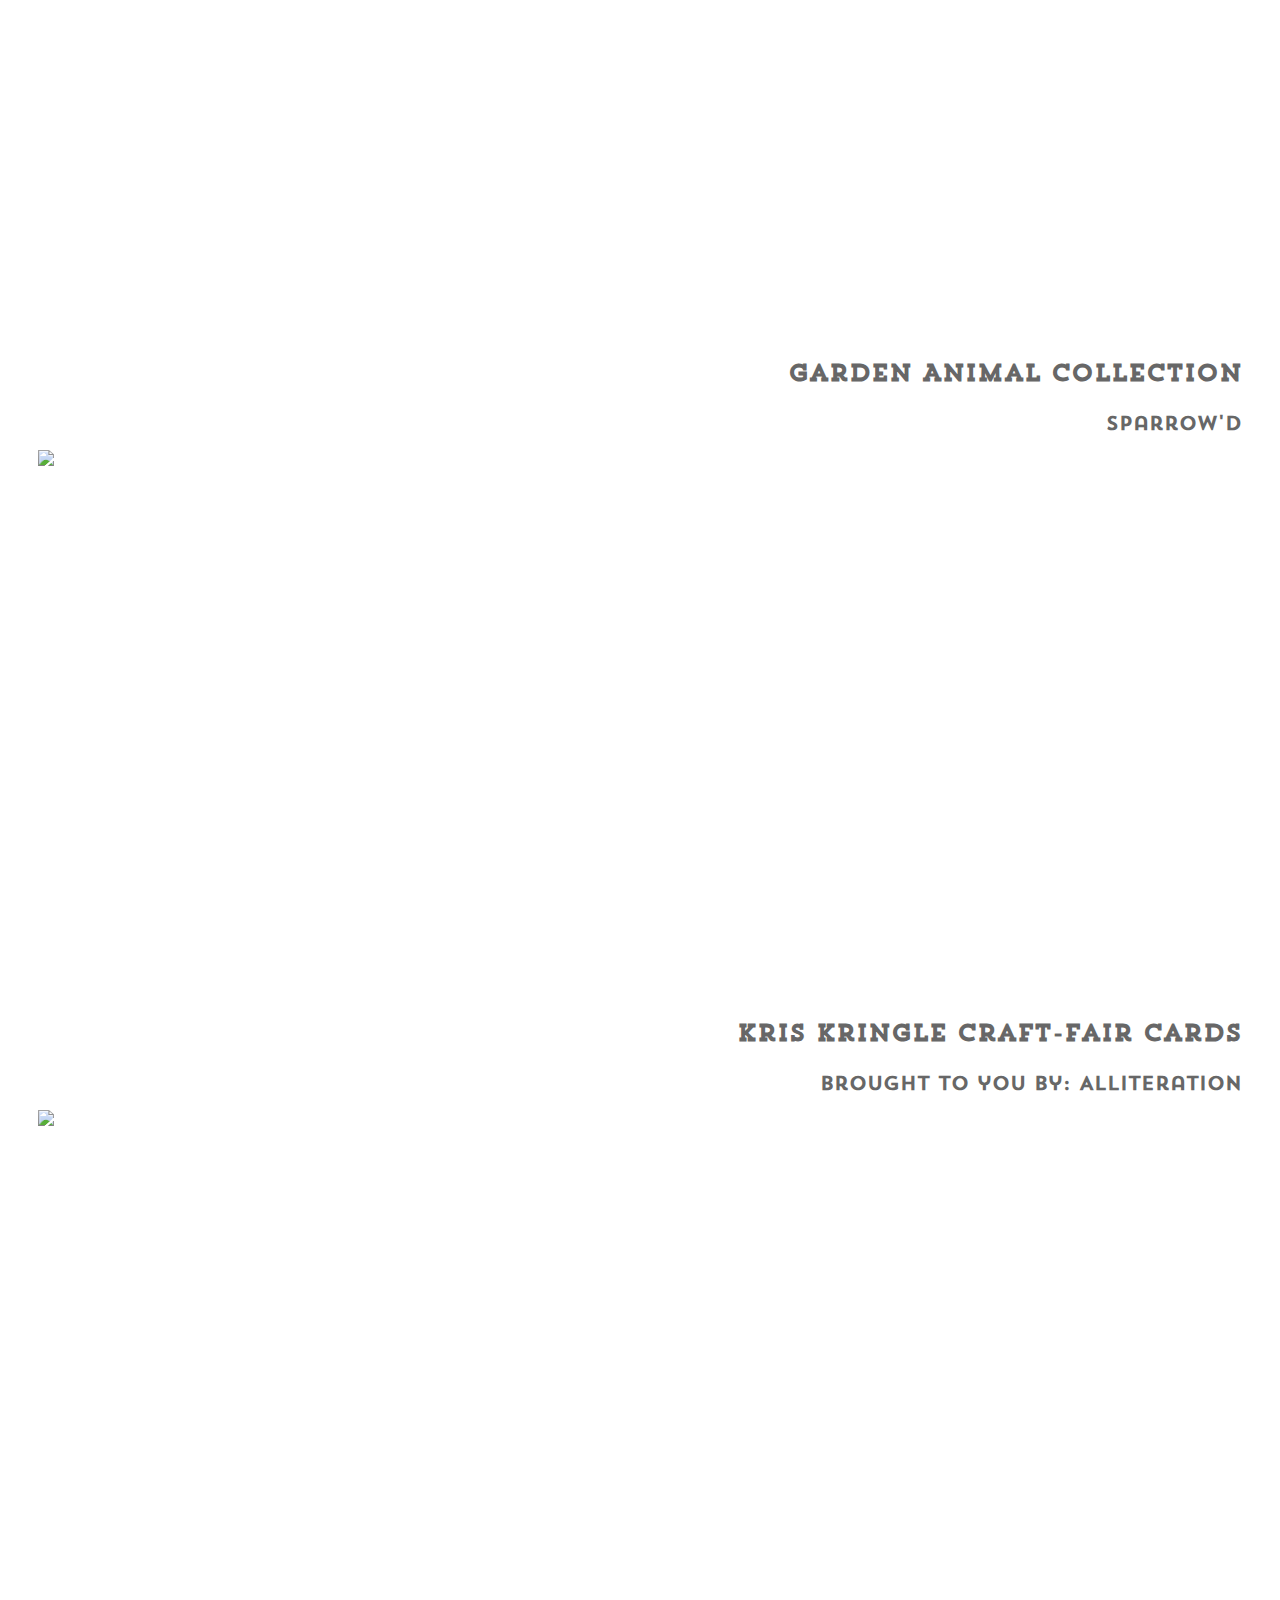
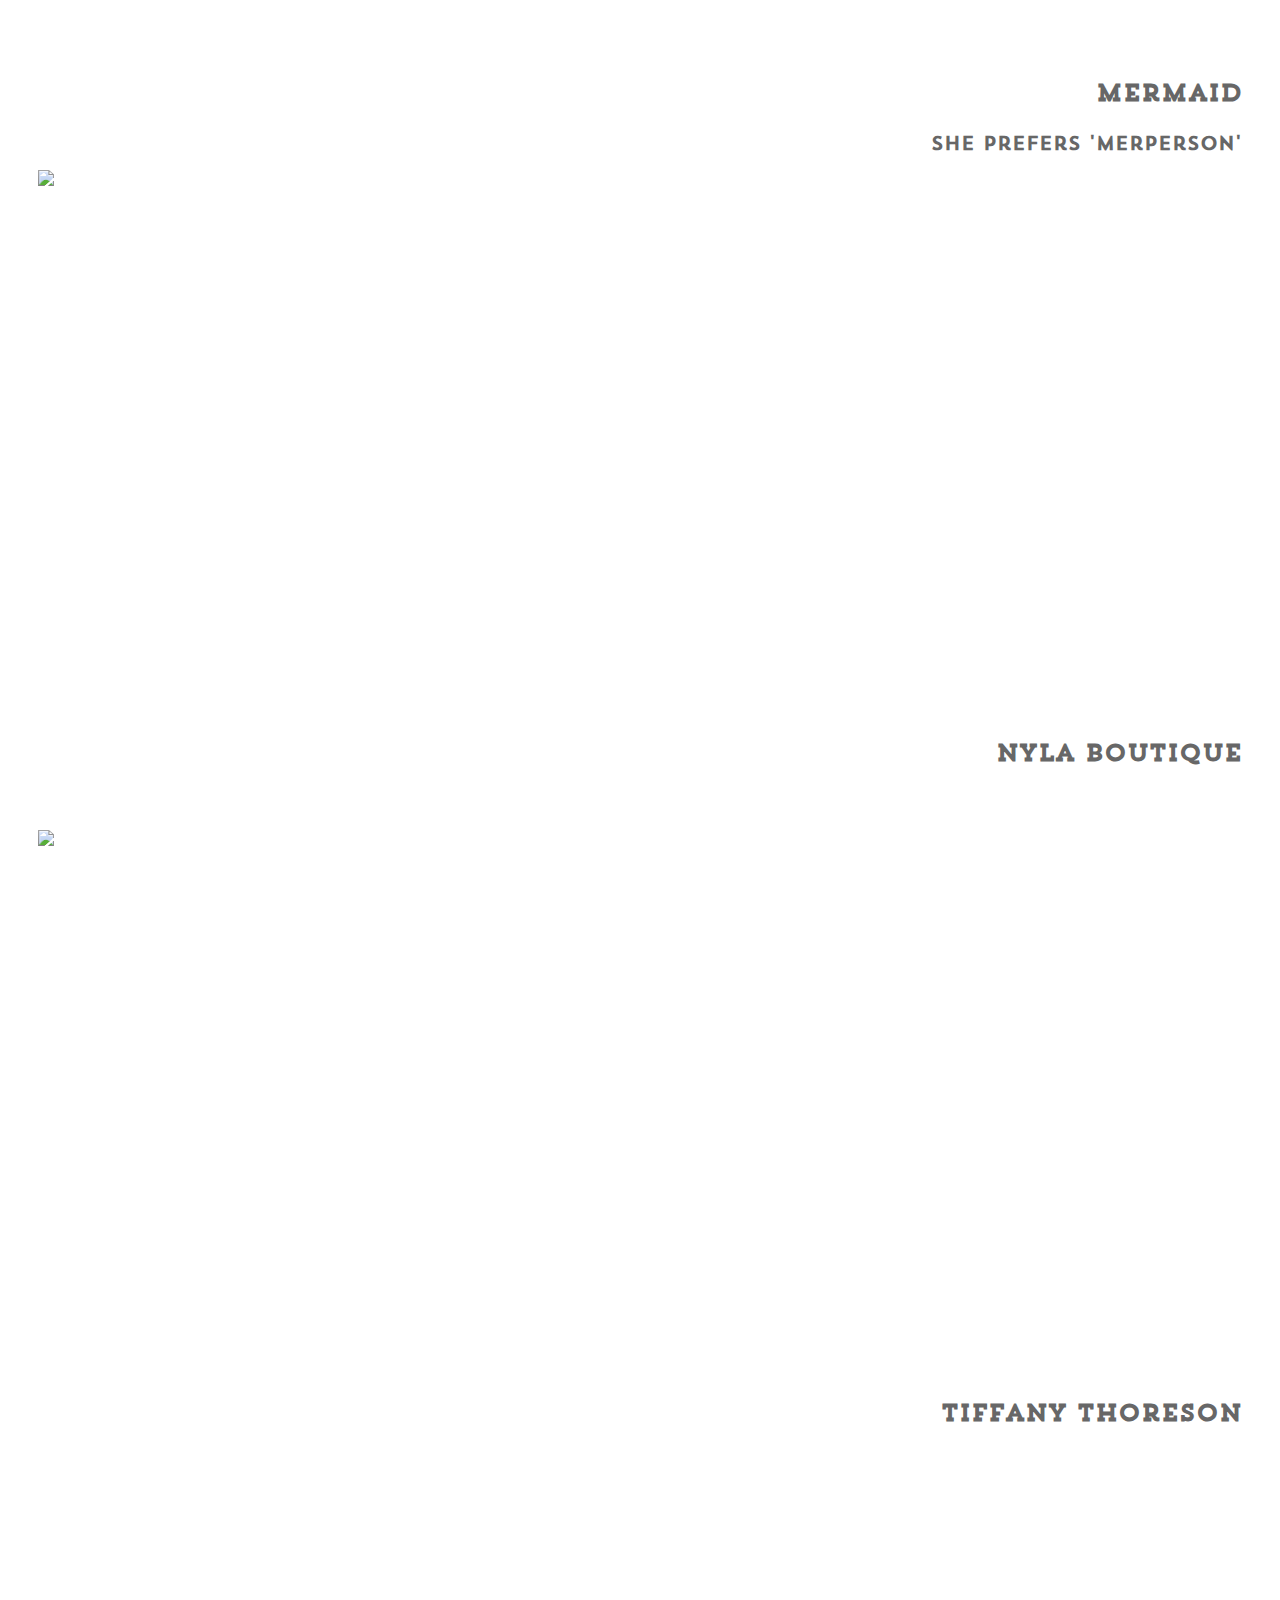
==== commit 1004e1ba: "GA Tracking Cookie" ====
--- a/index.html
+++ b/index.html
@@ -29,6 +29,13 @@
 		<![endif]-->
 
         <style type='text/css'>
+            
+            a{
+                color: #3e8e8f;
+                font-family: 'Trend Sans One', TrendSansOne, Helvetica !important;
+                text-transform: uppercase;
+            }
+
             #banner{
                 max-width: 100%;
                 max-height: 100%;
@@ -38,11 +45,12 @@
                 color: #676767;
                 text-align: right;
             }
-            .title h2{
+            h2{
                 font-family: 'Trend Slab One', TrendSlabOne, Helvetica !important;
             }
-            .title h3{
+            h3{
                 font-family: 'Trend Sans One', TrendSansOne, Helvetica !important;
+                padding-top: 5px !important;
             }
             section{
                 height: 600px;
@@ -53,6 +61,14 @@
                 display: block;
             }
 
+            .sl{ /* small letter */
+                font-size: 30px !important;
+            }
+
+            .clickme:hover{
+                border: 1px dotted #444;
+            }
+
             * img{
                 max-width: 100% !important;
                 max-height: 100% !important;
@@ -65,29 +81,62 @@
 
             .tiff_creative{
                 position: absolute;
-                bottom: 0;
-                left: 0;
+                bottom: 30px;
+                left: 30px;
                 max-width: 100% !important;
                 max-height: 100% !important;
             }
+            .tiff_contact{
+                position: absolute;
+                bottom: 36px;
+                right: 30px;
+                text-align: right;
+                max-width: 100% !important;
+                max-height: 100% !important;
+            }
+
+            #side-by-side{
+                width: 100%;
+                margin: 0;
+                margin-top: 25px;
+                padding: 0;
+            }
+
+            #side-by-side li:first-of-type{
+                margin-left: 0px;
+            }
+
+            #side-by-side li{
+                list-style-type: none;
+                display: inline;
+                margin: 0;
+                margin-left: 40px;
+                padding: 0;
+            }
+
+            #side-by-side li img{
+            }
+
+            #main{
+                background: none;
+            }
+
+            section{
+                background: white;
+                padding: 30px !important;
+            }
+
+
             /*********************************************
              * NAVIGATION CONTROLS
              *********************************************/
             .reveal .controls div.navigate-left,
             .reveal .controls div.navigate-left.enabled {
-              border-right-color: #8adadb; }
+              border-right-color: #3e8e8f; }
 
             .reveal .controls div.navigate-right,
             .reveal .controls div.navigate-right.enabled {
-              border-left-color: #8adadb; }
-
-            .reveal .controls div.navigate-up,
-            .reveal .controls div.navigate-up.enabled {
-              border-bottom-color: #8adadb; }
-
-            .reveal .controls div.navigate-down,
-            .reveal .controls div.navigate-down.enabled {
-              border-top-color: #8adadb; }
+              border-left-color: #3e8e8f; }
 
             .reveal .controls div.navigate-left.enabled:hover {
               border-right-color: #8adadb; }
@@ -95,11 +144,6 @@
             .reveal .controls div.navigate-right.enabled:hover {
               border-left-color: #8adadb; }
 
-            .reveal .controls div.navigate-up.enabled:hover {
-              border-bottom-color: #8adadb; }
-
-            .reveal .controls div.navigate-down.enabled:hover {
-              border-top-color: #8adadb; }
 
             /*********************************************
              * PROGRESS BAR
@@ -125,40 +169,222 @@
 
 			<!-- Any section element inside of this container is displayed as a slide -->
 			<div class="slides">
-				<section data-background="images/subtle_white_feathers.png" data-background-repeat="repeat" data-background-size="500px">
-                    <img id='banner' src="images/banner.jpg">
+
+                <!-- Front Page --> 
+				<section id='main' data-background="images/subtle_white_feathers.png" data-background-repeat="repeat" data-background-size="500px">
+                    <img id='banner' src="images/Final/Banner/Elephant_Banner.jpg">
+                    <ul id='side-by-side'>
+                        <li><a href='#/print'><img src='images/Final/Banner/Print_Bttn.png' /></a></li>
+                        <li><a href='#/illustration'><img src='images/Final/Banner/Illustration_Bttn.png' /></a></li>
+                        <li><a href='#/web'><img src='images/Final/Banner/Web_Bttn.png' /></a></li>
+                    </ul>
 				</section>
-                <section>
+                
+                <!-- TUGO -->
+				<section id="print" data-background="images/subtle_white_feathers.png" data-background-repeat="repeat" data-background-size="500px">
+                    <div class='title'>
+                        <h2 >T<span class='sl'>u</span>G<span class='sl'>o</span> Travel Insurance</h2>
+                        <h3>Rebrand Partner Notification Package</h3>
+                    </div>
+                    <img class='main_image' src='images/Final/Graphic/Tiiff-website11.jpg' />
+                    
+                    <img class='tiff_creative' src="images/tiff_creative.jpg">
+                </section>
+				<section data-background="images/subtle_white_feathers.png" data-background-repeat="repeat" data-background-size="500px">
+                    <div class='title'>
+                        <h2 >T<span class='sl'>u</span>G<span class='sl'>o</span> Travel Insurance</h2>
+                        <h3>Click! Employee Newsletter</h3>
+                    </div>
+                    
+                    <a class='main_image clickme' href='images/Final/Graphic/Tiiff-website12.jpg' data-lightbox='click_newsletter' data-title="Click! cover &amp; Tough Mudder spread">
+                        <img src='images/Final/Graphic/Tiiff-website12.jpg'>
+                        <p class='clickinfo'>See more</p>
+                    </a>
+                    
+                    <a href="images/Final/Graphic/Tiiff-website13.jpg" style='display:none;' data-lightbox='click_newsletter' data-title="Click! rebrand spread &amp; infographic"></a>
+
+                    <img class='tiff_creative' src="images/tiff_creative.jpg">
+                </section>
+				<section data-background="images/subtle_white_feathers.png" data-background-repeat="repeat" data-background-size="500px">
+                    <div class='title'>
+                        <h2 >T<span class='sl'>u</span>G<span class='sl'>o</span> Travel Insurance</h2>
+                        <h3>Branding Collateral<h3>
+                    </div>
+                    <a class='main_image clickme' href='images/Final/Graphic/Tiiff-website14.jpg' data-lightbox='tugo_collateral' data-title="TuGo backpack &amp; foil-wrapped chocolates">
+                        <img src='images/Final/Graphic/Tiiff-website14.jpg'>
+                        <p class='clickinfo'>See more</p>
+                    </a>
+                    
+                    <a href="images/Final/Graphic/Tiiff-website16.jpg" style='display:none;' data-lightbox='tugo_collateral' data-title="TuGo USB drive with multiple resolution desktop wallpapers"></a>
+                    <a href="images/Final/Graphic/Tiiff-website14-2.jpg" style='display:none;' data-lightbox='tugo_collateral' data-title="TuGo embossed iPad cover giveaway &amp; email banners"></a>
+                    <a href="images/Final/Graphic/Tiiff-website17.jpg" style='display:none;' data-lightbox='tugo_collateral' data-title="TuGo airline trolley"></a>
+
+                    <img class='tiff_creative' src="images/tiff_creative.jpg">
+                </section>
+				<section data-background="images/subtle_white_feathers.png" data-background-repeat="repeat" data-background-size="500px">
+                    <div class='title'>
+                        <h2 >T<span class='sl'>u</span>G<span class='sl'>o</span> Travel Insurance</h2>
+                        <h3>Winterfest Posters &amp; E-Vite<h3>
+                    </div>
+                    <img class='main_image' src="images/Final/Graphic/Tiiff-website15.jpg">
+                    <img class='tiff_creative' src="images/tiff_creative.jpg">
+                </section>
+
+                <!-- BLU -->
+				<section data-background="images/subtle_white_feathers.png" data-background-repeat="repeat" data-background-size="500px">
+                    <div class='title'>
+                        <h2>Blu Bathworks</h2>
+                        <h3>2014 Pricelist</h3>
+                    </div>
+                    <img class='main_image' src="images/Final/Graphic/Tiiff-website10.jpg">
+                    <img class='tiff_creative' src="images/tiff_creative.jpg">
+                </section>
+                
+				<section data-background="images/subtle_white_feathers.png" data-background-repeat="repeat" data-background-size="500px">
+                    <div class='title'>
+                        <h2>Blu Bathworks</h2>
+                        <h3>2013 Pricelist &amp; Catalogue</h3>
+                    </div>
+                    <img class='main_image' src="images/Final/Graphic/Tiiff-website08.jpg">
+                    <img class='tiff_creative' src="images/tiff_creative.jpg">
+                </section>
+                
+				<section data-background="images/subtle_white_feathers.png" data-background-repeat="repeat" data-background-size="500px">
+                    <div class='title'>
+                        <h2>Blu Bathworks</h2>
+                        <h3>2012 Pricelist &amp; Catalogue</h3>
+                    </div>
+                    <img class='main_image' src="images/Final/Graphic/Tiiff-website09.jpg">
+                    <img class='tiff_creative' src="images/tiff_creative.jpg">
+                </section>
+                
+				<section data-background="images/subtle_white_feathers.png" data-background-repeat="repeat" data-background-size="500px">
+                    <div class='title'>
+                        <h2>Blu Bathworks</h2>
+                        <h3>Magazine Advertisements</h3>
+                    </div>
+                    <a class='main_image clickme' href='images/Final/Graphic/Tiiff-website07.jpg' data-lightbox='magazine' data-title="2012-2014 Blu Bathworks magazine advertising">
+                        <img src='images/Final/Graphic/Tiiff-website07.jpg'>
+                        <p class='clickinfo'>See more</p>
+                    </a>
+                    
+                    <a href="images/Final/Graphic/magazine/Blumag_1.jpg" style='display:none;' data-lightbox='magazine' data-title="aman&#183;puri collection"></a>
+                    <a href="images/Final/Graphic/magazine/Blumag_2.jpg" style='display:none;' data-lightbox='magazine' data-title="blu&#183;stone tub &amp; opus faucet"></a>
+                    <a href="images/Final/Graphic/magazine/Blumag_3.jpg" style='display:none;' data-lightbox='magazine' data-title="Embossed blu&#183;stone tub with pur&#183;2 tub-filler"></a>
+                    <a href="images/Final/Graphic/magazine/Blumag_4.jpg" style='display:none;' data-lightbox='magazine' data-title="coco blu&#183;stone tub in lime with pur&#183;2 tub-filler"></a>
+                    <a href="images/Final/Graphic/magazine/Blumag_5.jpg" style='display:none;' data-lightbox='magazine' data-title="aman&#183;puri 1 blu&#183;stone tub with modular recessed shelving"></a>
+                    <img class='tiff_creative' src="images/tiff_creative.jpg">
+                </section>
+                
+				<section data-background="images/subtle_white_feathers.png" data-background-repeat="repeat" data-background-size="500px">
+                    <div class='title'>
+                        <h2>Blu Bathworks</h2>
+                        <h3><acronym title='International Contemporary Furniture Festival'>ICFF</acronym> Promotional Water Bottle</h3>
+                    </div>
+                    <img class='main_image' src="images/Final/Graphic/Tiiff-website05-2.jpg">
+                    <img class='tiff_creative' src="images/tiff_creative.jpg">
+                </section>
+                
+				<section data-background="images/subtle_white_feathers.png" data-background-repeat="repeat" data-background-size="500px">
+                    <div class='title'>
+                        <h2>Blu Bathworks</h2>
+                        <h3><acronym title='International Contemporary Furniture Festival'>ICFF</acronym> Trade Show</h3>
+                    </div>
+                    <img class='main_image' src="images/Final/Graphic/Tiiff-website05-1.jpg">
+                    <img class='tiff_creative' src="images/tiff_creative.jpg">
+                </section>
+                
+				<section data-background="images/subtle_white_feathers.png" data-background-repeat="repeat" data-background-size="500px">
+                    <div class='title'>
+                        <h2>Blu Bathworks</h2>
+                        <h3>blu&#183;stone Sample Kit</h3>
+                    </div>
+                    <img class='main_image' src="images/Final/Graphic/Tiiff-website06.jpg">
+                    <img class='tiff_creative' src="images/tiff_creative.jpg">
+                </section>
+                
+				<section data-background="images/subtle_white_feathers.png" data-background-repeat="repeat" data-background-size="500px">
+                    <div class='title'>
+                        <h2>Blu Bathworks</h2>
+                        <h3>High Resolution Image Touchups</h3>
+                    </div>
+                    <a class='main_image clickme' href='images/Final/Graphic/Tiiff-website04.jpg' data-lightbox='touchups' data-title="Photo modifications to reflect updated product catalogue">
+                        <img src='images/Final/Graphic/Tiiff-website04.jpg'>
+                        <p class='clickinfo'>See more</p>
+                    </a>
+                    
+                    <a href="images/Final/Graphic/Tiiff-website03.jpg" style='display:none;' data-lightbox='touchups' data-title="Photo modifications to reflect updated product catalogue"></a>
+                    <img class='tiff_creative' src="images/tiff_creative.jpg">
+                </section>
+                
+				<section data-background="images/subtle_white_feathers.png" data-background-repeat="repeat" data-background-size="500px">
+                    <div class='title'>
+                        <h2>Blu Bathworks</h2>
+                        <h3>Technical Specifications &amp; Installation Guides</h3>
+                    </div>
+                    <img class='main_image' src="images/Final/Graphic/Tiiff-website02.jpg">
+                    <img class='tiff_creative' src="images/tiff_creative.jpg">
+                </section>
+                
+				<section id='illustration' data-background="images/subtle_white_feathers.png" data-background-repeat="repeat" data-background-size="500px">
                     <div class='title'>
                         <h2>Satyr</h2>
                         <h3>Art Print</h3>
                     </div>
-                    <a class='main_image' href='images/satyr.jpg' data-lightbox='satyr' data-title="One">
-                        <img src='images/satyr.jpg'>
-                    </a>
-                    <a href='images/bunny_sample_2.jpg' style='display:none;' data-lightbox='satyr' data-title="Two">
-                    </a>
-                    <a href='images/sample_tall.jpg' style='display:none;' data-lightbox='satyr' data-title="Three">
-                    </a>
-                    
-                    <img class='tiff_creative' src="images/tiff_creative.jpg">
-                </section>
-                <section>
-                    <div class='title'>
-                        <h2>Norse Universe Poster</h2>
-                        <h3>Infographic</h3>
-                    </div>
-                    <img class='main_image' src="images/yggrawhatzit.jpg">
-                    <img class='tiff_creative' src="images/tiff_creative.jpg">
-                </section>
-                <section>
-                    <div class='title'>
-                        <h2>Norse Universe Poster</h2>
-                        <h3>Infographic</h3>
-                    </div>
-                    <p class='main_image'> I YAM TAIXT </p>
-                    <img class='tiff_creative' src="images/tiff_creative.jpg">
-                </section>
+                    <img class='main_image' src="images/Final/Illustration/satyr.jpg">
+                    <img class='tiff_creative' src="images/tiff_creative.jpg">
+                </section>
+                
+				<section data-background="images/subtle_white_feathers.png" data-background-repeat="repeat" data-background-size="500px">
+                    <div class='title'>
+                        <h2>Garden Animal Collection</h2>
+                        <h3>Sparrow'd</h3>
+                    </div>
+                    <img class='main_image' src="images/Final/Illustration/Tiiff-website01.jpg">
+                    <img class='tiff_creative' src="images/tiff_creative.jpg">
+                </section>
+                
+				<section data-background="images/subtle_white_feathers.png" data-background-repeat="repeat" data-background-size="500px">
+                    <div class='title'>
+                        <h2>Kris Kringle Craft-Fair Cards</h2>
+                        <h3>Brought to you by: Alliteration</h3>
+                    </div>
+                    <img class='main_image' src="images/Final/Illustration/silhouette.jpg">
+                    <img class='tiff_creative' src="images/tiff_creative.jpg">
+                </section>
+                
+				<section data-background="images/subtle_white_feathers.png" data-background-repeat="repeat" data-background-size="500px">
+                    <div class='title'>
+                        <h2>Mermaid</h2>
+                        <h3>She prefers 'Merperson'</h3>
+                    </div>
+                    <img class='main_image' src="images/Final/Illustration/Tiiff-website00.jpg">
+                    <img class='tiff_creative' src="images/tiff_creative.jpg">
+                </section>
+				
+                <section id="web" data-background="images/subtle_white_feathers.png" data-background-repeat="repeat" data-background-size="500px">
+                    <div class='title'>
+                        <h2>Nyla Boutique</h2>
+                        <h3></h3>
+                    </div>
+                    <img class='main_image' src="images/Final/Web/Tiiff-website01.png">
+                    <img class='tiff_creative' src="images/tiff_creative.jpg">
+                </section>
+                
+				<section data-background="images/subtle_white_feathers.png" data-background-repeat="repeat" data-background-size="500px">
+                    <div class='title'>
+                        <h2>Tiffany Thoreson</h2>
+                    </div>
+                    <ul>
+                    </ul>
+                    <div class='tiff_contact'>
+                        <h3>778-855-2088</h3>
+                        <h3>tiffanythoreson@gmail.com</h3>
+                    </div>
+                    <img class='tiff_creative' src="images/tiff_creative.jpg">
+                </section>
+
+                
 				
 			</div>
 
@@ -193,7 +419,13 @@
 			});
 
             $(document).ready(function(){
-                
+                  (function(i,s,o,g,r,a,m){i['GoogleAnalyticsObject']=r;i[r]=i[r]||function(){
+                  (i[r].q=i[r].q||[]).push(arguments)},i[r].l=1*new Date();a=s.createElement(o),
+                  m=s.getElementsByTagName(o)[0];a.async=1;a.src=g;m.parentNode.insertBefore(a,m)
+                  })(window,document,'script','//www.google-analytics.com/analytics.js','ga');
+
+                  ga('create', 'UA-57674204-1', 'auto');
+                  ga('send', 'pageview');
             })
 
 		</script>
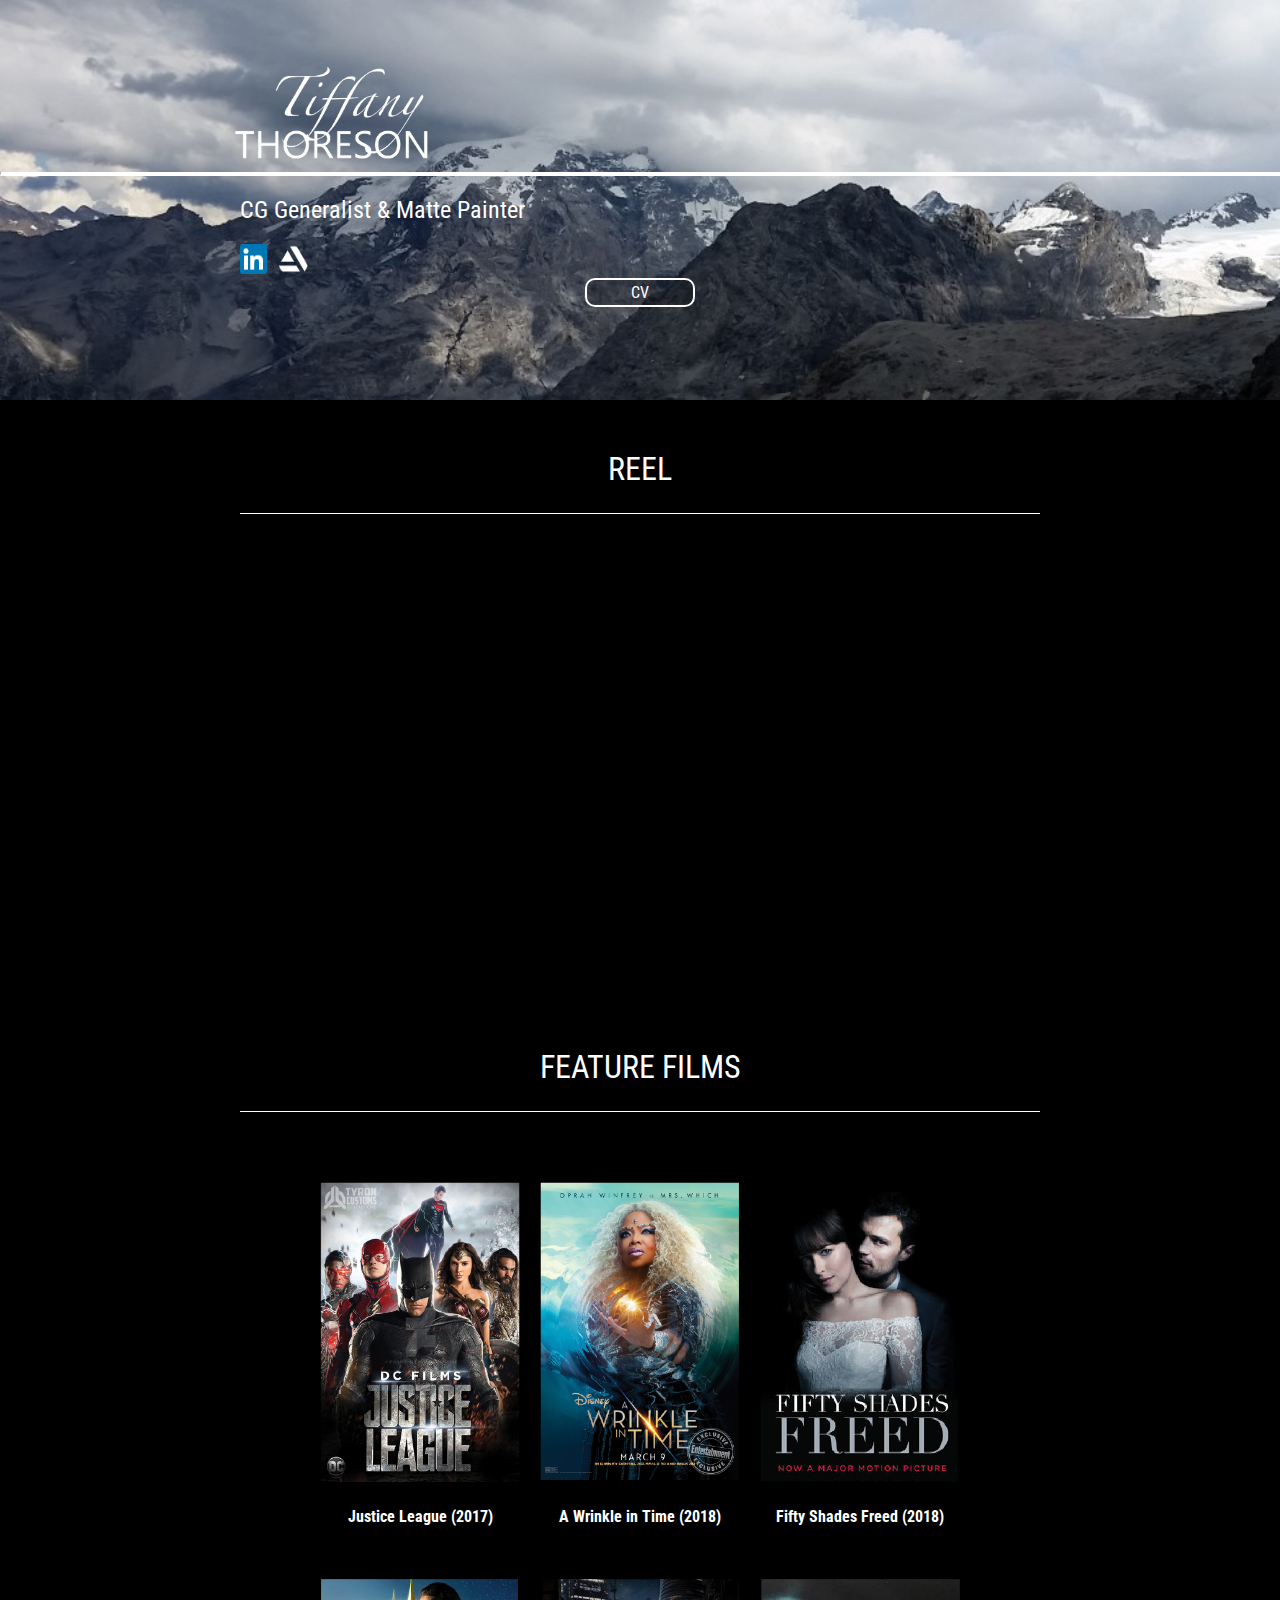
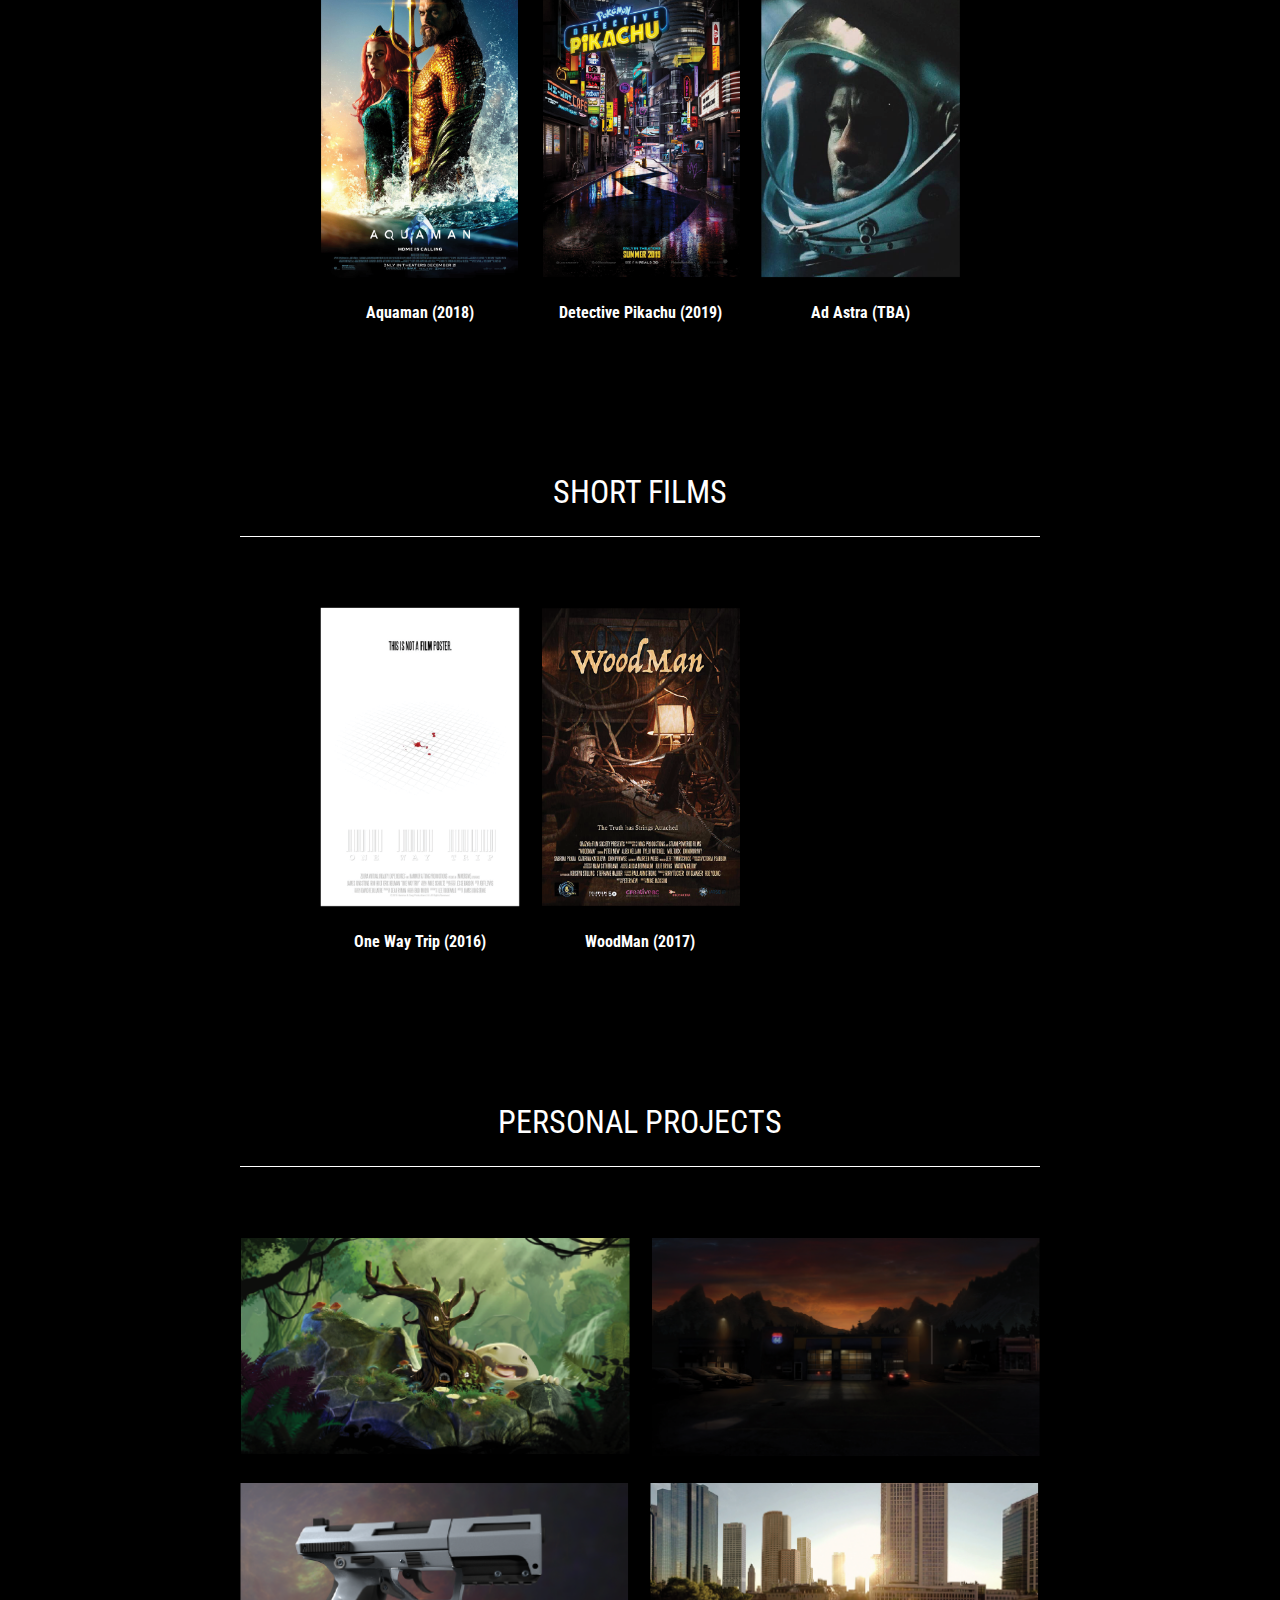
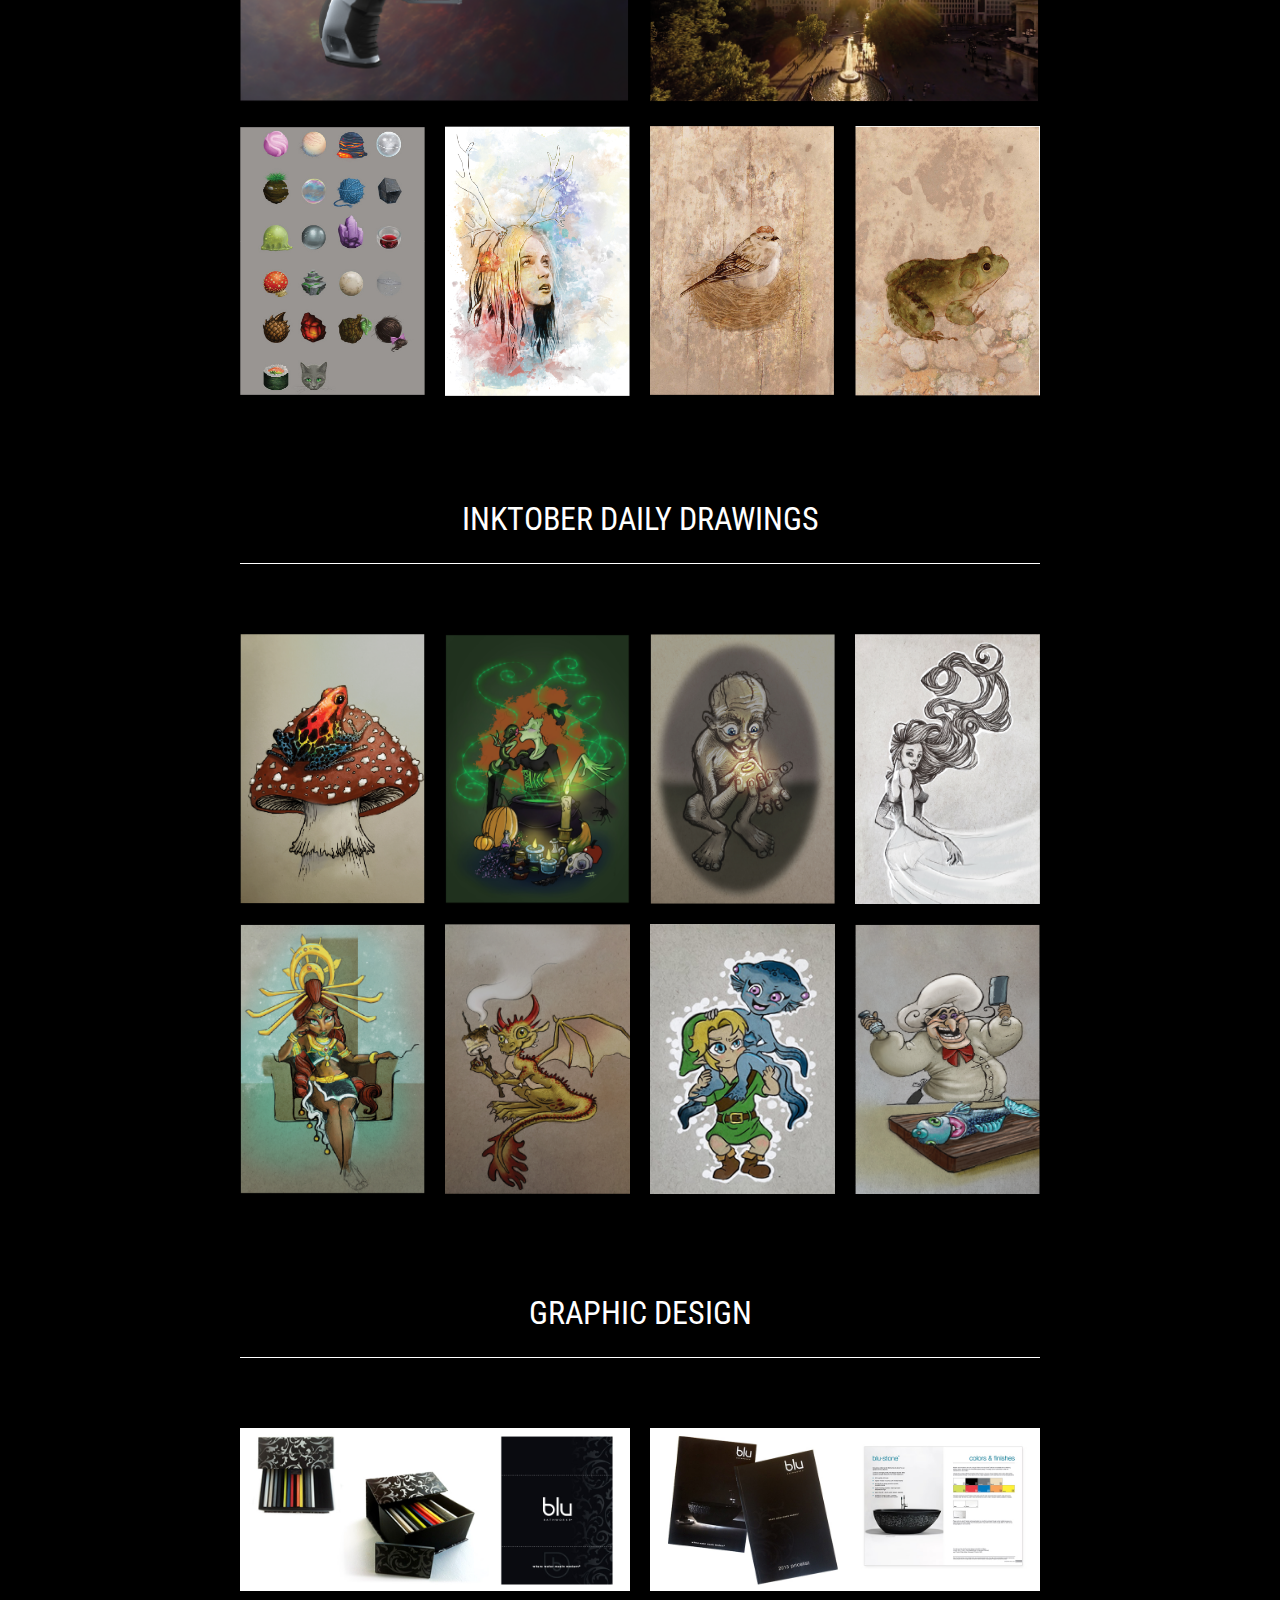
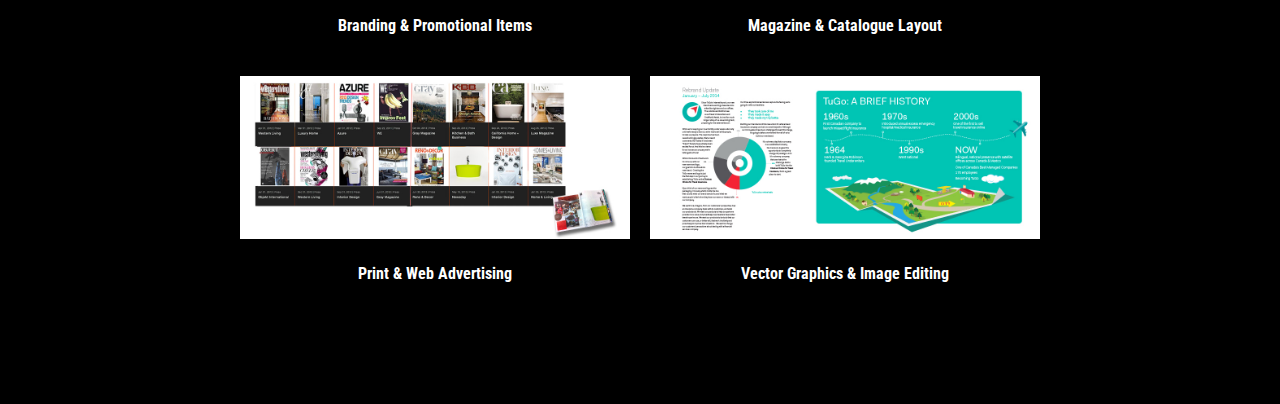
==== commit f4400852: "2019 website uploaded" ====
--- a/index.html
+++ b/index.html
@@ -1,434 +1,199 @@
 <!doctype html>
-<html lang="en">
+<html class="no-js" lang="">
+    <head>
+        <meta charset="utf-8">
+        <meta http-equiv="X-UA-Compatible" content="IE=edge,chrome=1">
+        <title>Tiffany Thoreson</title>
+        <! --built: January 2019 -->
+        <meta name="description" content="Tiffany Thoreson">
+        <meta name="viewport" content="width=device-width, initial-scale=1">
 
-	<head>
-		<meta charset="utf-8">
+        <link href="https://fonts.googleapis.com/css?family=Roboto+Condensed:400,400i,700" rel="stylesheet">
 
-		<title>Tiffany Thoreson</title>
+        <link rel="stylesheet" href="lightbox/css/lightbox.min.css">
 
-		<meta name="description" content="Lorem ipsum dolor sit amet">
-		<meta name="author" content="Tiffany Thoreson">
+        <link rel="stylesheet" href="css/main.css">
+        <link rel="shortcut icon" type="image/png" href="./favicon.png"/>
 
-		<meta name="apple-mobile-web-app-capable" content="yes" />
-		<meta name="apple-mobile-web-app-status-bar-style" content="black-translucent" />
+        <script src="lightbox/js/lightbox-plus-jquery.min.js"></script>
 
-		<meta name="viewport" content="width=device-width, initial-scale=1.0, maximum-scale=1.0, user-scalable=no">
-        <link rel="stylesheet" type="text/css" href="Trend.css">
-		<link rel="stylesheet" type="text/css" href="css/reveal.min.css">
-        <link rel="stylesheet" type="text/css" href="lightbox/css/lightbox.css">
-        
-        <!-- If the query includes 'print-pdf', use the PDF print sheet -->
-		<script>
-			document.write( '<link rel="stylesheet" href="css/print/' + ( window.location.search.match( /print-pdf/gi ) ? 'pdf' : 'paper' ) + '.css" type="text/css" media="print">' );
-		</script>
-        <script type="text/javascript" src="http://code.jquery.com/jquery-1.11.1.min.js"/></script>
-        <script type="text/javascript" src="lightbox/js/lightbox.min.js"></script>
-        <script type="text/javascript" src="lib/js/head.min.js"></script>
-		<!--[if lt IE 9]>
-		<script src="lib/js/html5shiv.js"></script>
-		<![endif]-->
+    </head>
+    <body>
 
-        <style type='text/css'>
-            
-            a{
-                color: #3e8e8f;
-                font-family: 'Trend Sans One', TrendSansOne, Helvetica !important;
-                text-transform: uppercase;
-            }
+        <div id="header">
+            <div id="header-container">
+                <div class="header-content">
+                    <img class="logo" src="./img/name_image_website.png"/>
+                    <h1>Tiffany Thoreson</h1>
+                </div>
+                <hr class="fullhr"></hr>
+                <div class="header-content">
+                    <h2>CG Generalist & Matte Painter</h2>
+                    <a href="https://www.linkedin.com/in/tiffany-thoreson-0b995745/"><img src="./img/linkedin.png" style="width: 34px; height: 30px;"></img></a>
 
-            #banner{
-                max-width: 100%;
-                max-height: 100%;
-            }
-            .title{
-                float: right;
-                color: #676767;
-                text-align: right;
-            }
-            h2{
-                font-family: 'Trend Slab One', TrendSlabOne, Helvetica !important;
-            }
-            h3{
-                font-family: 'Trend Sans One', TrendSansOne, Helvetica !important;
-                padding-top: 5px !important;
-            }
-            section{
-                height: 600px;
-            }
+                    <a href="https://ipsum.artstation.com/"><img src="./img/artstation_logo.png" style="width: 30px; height: 30px;"></img></a>
 
-            .main_image{
-                margin-top: 7em !important;
-                display: block;
-            }
+                    <!-- TODO: cv link -->
+                    <a href="Resume_TiffanyThoreson.pdf" class='cv'>CV</a>
 
-            .sl{ /* small letter */
-                font-size: 30px !important;
-            }
+                </div>
+            </div>
+        </div>
 
-            .clickme:hover{
-                border: 1px dotted #444;
-            }
+        <div id="content">
 
-            * img{
-                max-width: 100% !important;
-                max-height: 100% !important;
-            }
+            <div class="content-group">
+                <h3>Reel</h3>
 
-            .lb-image{
-                max-width: inherit !important; 
-                max-height: inherit !important;
-            }
+                <div class="content-display">
+                    <iframe src="https://player.vimeo.com/video/309795082" width="640" height="360" frameborder="0" webkitallowfullscreen mozallowfullscreen allowfullscreen></iframe>
+                </div>
+            </div>
 
-            .tiff_creative{
-                position: absolute;
-                bottom: 30px;
-                left: 30px;
-                max-width: 100% !important;
-                max-height: 100% !important;
-            }
-            .tiff_contact{
-                position: absolute;
-                bottom: 36px;
-                right: 30px;
-                text-align: right;
-                max-width: 100% !important;
-                max-height: 100% !important;
-            }
+            <div class="content-group">
+                <h3>Feature Films</h3>
 
-            #side-by-side{
-                width: 100%;
-                margin: 0;
-                margin-top: 25px;
-                padding: 0;
-            }
+                <div class="poster-grid">
 
-            #side-by-side li:first-of-type{
-                margin-left: 0px;
-            }
+                    <div class="movie-poster">
+                        <img src="./img/captures/mp1.png">
+                        <h4>Justice League (2017)</h4>
+                    </div>
 
-            #side-by-side li{
-                list-style-type: none;
-                display: inline;
-                margin: 0;
-                margin-left: 40px;
-                padding: 0;
-            }
+                    <div class="movie-poster">
+                        <img src="./img/captures/mp2.png">
+                        <h4>A Wrinkle in Time (2018)</h4>
+                    </div>
 
-            #side-by-side li img{
-            }
+                    <div class="movie-poster">
+                        <img src="./img/captures/mp3.png">
+                        <h4>Fifty Shades Freed (2018)</h4>
+                    </div>
 
-            #main{
-                background: none;
-            }
+                    <div class="movie-poster">
+                        <img src="./img/captures/mp4.png">
+                        <h4>Aquaman (2018)</h4>
+                    </div>
 
-            section{
-                background: white;
-                padding: 30px !important;
-            }
+                    <div class="movie-poster">
+                        <img src="./img/captures/mp5.png">
+                        <h4>Detective Pikachu (2019)</h4>
+                    </div>
+
+                    <div class="movie-poster">
+                        <img src="./img/captures/mp6.png">
+                        <h4>Ad Astra (TBA)</h4>
+                    </div>
+                </div>
+            </div>
+
+            <div class="content-group">
+                <h3>Short Films</h3>
+
+                <div class="poster-grid">
+
+                    <div class="movie-poster">
+                        <img src="./img/captures/sf1.png">
+                        <h4>One Way Trip (2016)</h4>
+                    </div>
+
+                    <div class="movie-poster">
+                        <img src="./img/captures/sf2.png">
+                        <h4>WoodMan (2017)</h4>
+                    </div>
+                </div>
+            </div>
+
+            <div class="content-group">
+                <h3>Personal Projects</h3>
+
+                <div class="wide-2-grid">
+
+                    <a href="./img/fullsize/prs1.jpg" data-lightbox="personal"><img src="./img/captures/prs1.png"></a>
+                    <a href="./img/fullsize/prs2.jpg" data-lightbox="personal"><img src="./img/captures/prs2.png"></a>
+                    <a href="./img/fullsize/prs3.png" data-lightbox="personal"><img src="./img/captures/prs3.png"></a>
+                    <a href="./img/fullsize/prs4.jpg" data-lightbox="personal"><img src="./img/captures/prs4.png"></a>
+                </div>
+
+                <div class="tall-4-grid">
+                    <a href="./img/fullsize/prs5.jpg" data-lightbox="personal"><img src="./img/captures/prs5.png"></a>
+                    <a href="./img/fullsize/prs6.jpg" data-lightbox="personal"><img src="./img/captures/prs6.png"></a>
+                    <a href="./img/fullsize/prs7.jpg" data-lightbox="personal"><img src="./img/captures/prs7.png"></a>
+                    <img src="./img/captures/prs8.png">
+                </div>
+            </div>
+
+            <div class="content-group">
+                <h3>Inktober Daily Drawings</h3>
+
+                <div class="tall-4-grid">
+                    <img src="./img/captures/ink1.png">
+                    <img src="./img/captures/ink2.png">
+                    <img src="./img/captures/ink3.png">
+                    <img src="./img/captures/ink4.png">
+                    <img src="./img/captures/ink5.png">
+                    <img src="./img/captures/ink6.png">
+                    <img src="./img/captures/ink7.png">
+                    <img src="./img/captures/ink8.png">
+                </div>
+            </div>
+
+            <div class="content-group">
+                <h3>Graphic Design</h3>
+
+                <div class="wide-2-grid">
+                    <a href="./img/graphic_designs/grf1.jpg" data-lightbox="promo" class="graphic-design-lightbox">
+                        <div class="graphic-design">
+                            <img src="./img/graphic_designs/grf1.jpg">
+                            <h4>Branding &amp; Promotional Items</h4>
+                        </div>
+                    </a>
+
+                    <a href="./img/graphic_designs/grf2.jpg" data-lightbox="mag" class="graphic-design-lightbox">
+                        <div class="graphic-design">
+                            <img src="./img/graphic_designs/grf2.jpg">
+                            <h4>Magazine &amp; Catalogue Layout</h4>
+                        </div>
+                    </a>
+                    <a href="./img/graphic_designs/grf3.jpg" data-lightbox="print" class="graphic-design-lightbox">
+                        <div class="graphic-design">
+                            <img src="./img/graphic_designs/grf3.jpg">
+                            <h4>Print &amp; Web Advertising</h4>
+                        </div>
+                    </a>
+                    <a href="./img/graphic_designs/grf4.jpg" data-lightbox="vec" class="graphic-design-lightbox">
+                        <div class="graphic-design">
+                            <img src="./img/graphic_designs/grf4.jpg">
+                            <h4>Vector Graphics &amp; Image Editing</h4>
+                        </div>
+                    </a>
+                </div>
+
+            </div>
 
 
-            /*********************************************
-             * NAVIGATION CONTROLS
-             *********************************************/
-            .reveal .controls div.navigate-left,
-            .reveal .controls div.navigate-left.enabled {
-              border-right-color: #3e8e8f; }
+        </div>
 
-            .reveal .controls div.navigate-right,
-            .reveal .controls div.navigate-right.enabled {
-              border-left-color: #3e8e8f; }
+        <!-- Galleries -->
+        <a href="./img/graphic_designs/promo1.jpg" data-lightbox="promo" display="hidden" />
+        <a href="./img/graphic_designs/promo2.jpg" data-lightbox="promo" display="hidden" />
+        <a href="./img/graphic_designs/promo3.jpg" data-lightbox="promo" display="hidden" />
+        <a href="./img/graphic_designs/promo4.jpg" data-lightbox="promo" display="hidden" />
+        <a href="./img/graphic_designs/promo5.jpg" data-lightbox="promo" display="hidden" />
+        <a href="./img/graphic_designs/promo6.jpg" data-lightbox="promo" display="hidden" />
+        <a href="./img/graphic_designs/promo7.jpg" data-lightbox="promo" display="hidden" />
 
-            .reveal .controls div.navigate-left.enabled:hover {
-              border-right-color: #8adadb; }
+        <a href="./img/graphic_designs/mag1.jpg" data-lightbox="mag" display="hidden" />
+        <a href="./img/graphic_designs/mag2.jpg" data-lightbox="mag" display="hidden" />
+        <a href="./img/graphic_designs/mag3.jpg" data-lightbox="mag" display="hidden" />
 
-            .reveal .controls div.navigate-right.enabled:hover {
-              border-left-color: #8adadb; }
+        <a href="./img/graphic_designs/print1.jpg" data-lightbox="print" display="hidden" />
+        <a href="./img/graphic_designs/print2.jpg" data-lightbox="print" display="hidden" />
+        <a href="./img/graphic_designs/print3.jpg" data-lightbox="print" display="hidden" />
 
-
-            /*********************************************
-             * PROGRESS BAR
-             *********************************************/
-            .reveal .progress {
-              background: rgba(0, 0, 0, 0.2); }
-
-            .reveal .progress span {
-              background: #8adadb;
-              -webkit-transition: width 800ms cubic-bezier(0.26, 0.86, 0.44, 0.985);
-              -moz-transition: width 800ms cubic-bezier(0.26, 0.86, 0.44, 0.985);
-              -ms-transition: width 800ms cubic-bezier(0.26, 0.86, 0.44, 0.985);
-              -o-transition: width 800ms cubic-bezier(0.26, 0.86, 0.44, 0.985);
-              transition: width 800ms cubic-bezier(0.26, 0.86, 0.44, 0.985); }
-
-        </style>
-
-	</head>
-
-	<body>
-
-		<div class="reveal">
-
-			<!-- Any section element inside of this container is displayed as a slide -->
-			<div class="slides">
-
-                <!-- Front Page --> 
-				<section id='main' data-background="images/subtle_white_feathers.png" data-background-repeat="repeat" data-background-size="500px">
-                    <img id='banner' src="images/Final/Banner/Elephant_Banner.jpg">
-                    <ul id='side-by-side'>
-                        <li><a href='#/print'><img src='images/Final/Banner/Print_Bttn.png' /></a></li>
-                        <li><a href='#/illustration'><img src='images/Final/Banner/Illustration_Bttn.png' /></a></li>
-                        <li><a href='#/web'><img src='images/Final/Banner/Web_Bttn.png' /></a></li>
-                    </ul>
-				</section>
-                
-                <!-- TUGO -->
-				<section id="print" data-background="images/subtle_white_feathers.png" data-background-repeat="repeat" data-background-size="500px">
-                    <div class='title'>
-                        <h2 >T<span class='sl'>u</span>G<span class='sl'>o</span> Travel Insurance</h2>
-                        <h3>Rebrand Partner Notification Package</h3>
-                    </div>
-                    <img class='main_image' src='images/Final/Graphic/Tiiff-website11.jpg' />
-                    
-                    <img class='tiff_creative' src="images/tiff_creative.jpg">
-                </section>
-				<section data-background="images/subtle_white_feathers.png" data-background-repeat="repeat" data-background-size="500px">
-                    <div class='title'>
-                        <h2 >T<span class='sl'>u</span>G<span class='sl'>o</span> Travel Insurance</h2>
-                        <h3>Click! Employee Newsletter</h3>
-                    </div>
-                    
-                    <a class='main_image clickme' href='images/Final/Graphic/Tiiff-website12.jpg' data-lightbox='click_newsletter' data-title="Click! cover &amp; Tough Mudder spread">
-                        <img src='images/Final/Graphic/Tiiff-website12.jpg'>
-                        <p class='clickinfo'>See more</p>
-                    </a>
-                    
-                    <a href="images/Final/Graphic/Tiiff-website13.jpg" style='display:none;' data-lightbox='click_newsletter' data-title="Click! rebrand spread &amp; infographic"></a>
-
-                    <img class='tiff_creative' src="images/tiff_creative.jpg">
-                </section>
-				<section data-background="images/subtle_white_feathers.png" data-background-repeat="repeat" data-background-size="500px">
-                    <div class='title'>
-                        <h2 >T<span class='sl'>u</span>G<span class='sl'>o</span> Travel Insurance</h2>
-                        <h3>Branding Collateral<h3>
-                    </div>
-                    <a class='main_image clickme' href='images/Final/Graphic/Tiiff-website14.jpg' data-lightbox='tugo_collateral' data-title="TuGo backpack &amp; foil-wrapped chocolates">
-                        <img src='images/Final/Graphic/Tiiff-website14.jpg'>
-                        <p class='clickinfo'>See more</p>
-                    </a>
-                    
-                    <a href="images/Final/Graphic/Tiiff-website16.jpg" style='display:none;' data-lightbox='tugo_collateral' data-title="TuGo USB drive with multiple resolution desktop wallpapers"></a>
-                    <a href="images/Final/Graphic/Tiiff-website14-2.jpg" style='display:none;' data-lightbox='tugo_collateral' data-title="TuGo embossed iPad cover giveaway &amp; email banners"></a>
-                    <a href="images/Final/Graphic/Tiiff-website17.jpg" style='display:none;' data-lightbox='tugo_collateral' data-title="TuGo airline trolley"></a>
-
-                    <img class='tiff_creative' src="images/tiff_creative.jpg">
-                </section>
-				<section data-background="images/subtle_white_feathers.png" data-background-repeat="repeat" data-background-size="500px">
-                    <div class='title'>
-                        <h2 >T<span class='sl'>u</span>G<span class='sl'>o</span> Travel Insurance</h2>
-                        <h3>Winterfest Posters &amp; E-Vite<h3>
-                    </div>
-                    <img class='main_image' src="images/Final/Graphic/Tiiff-website15.jpg">
-                    <img class='tiff_creative' src="images/tiff_creative.jpg">
-                </section>
-
-                <!-- BLU -->
-				<section data-background="images/subtle_white_feathers.png" data-background-repeat="repeat" data-background-size="500px">
-                    <div class='title'>
-                        <h2>Blu Bathworks</h2>
-                        <h3>2014 Pricelist</h3>
-                    </div>
-                    <img class='main_image' src="images/Final/Graphic/Tiiff-website10.jpg">
-                    <img class='tiff_creative' src="images/tiff_creative.jpg">
-                </section>
-                
-				<section data-background="images/subtle_white_feathers.png" data-background-repeat="repeat" data-background-size="500px">
-                    <div class='title'>
-                        <h2>Blu Bathworks</h2>
-                        <h3>2013 Pricelist &amp; Catalogue</h3>
-                    </div>
-                    <img class='main_image' src="images/Final/Graphic/Tiiff-website08.jpg">
-                    <img class='tiff_creative' src="images/tiff_creative.jpg">
-                </section>
-                
-				<section data-background="images/subtle_white_feathers.png" data-background-repeat="repeat" data-background-size="500px">
-                    <div class='title'>
-                        <h2>Blu Bathworks</h2>
-                        <h3>2012 Pricelist &amp; Catalogue</h3>
-                    </div>
-                    <img class='main_image' src="images/Final/Graphic/Tiiff-website09.jpg">
-                    <img class='tiff_creative' src="images/tiff_creative.jpg">
-                </section>
-                
-				<section data-background="images/subtle_white_feathers.png" data-background-repeat="repeat" data-background-size="500px">
-                    <div class='title'>
-                        <h2>Blu Bathworks</h2>
-                        <h3>Magazine Advertisements</h3>
-                    </div>
-                    <a class='main_image clickme' href='images/Final/Graphic/Tiiff-website07.jpg' data-lightbox='magazine' data-title="2012-2014 Blu Bathworks magazine advertising">
-                        <img src='images/Final/Graphic/Tiiff-website07.jpg'>
-                        <p class='clickinfo'>See more</p>
-                    </a>
-                    
-                    <a href="images/Final/Graphic/magazine/Blumag_1.jpg" style='display:none;' data-lightbox='magazine' data-title="aman&#183;puri collection"></a>
-                    <a href="images/Final/Graphic/magazine/Blumag_2.jpg" style='display:none;' data-lightbox='magazine' data-title="blu&#183;stone tub &amp; opus faucet"></a>
-                    <a href="images/Final/Graphic/magazine/Blumag_3.jpg" style='display:none;' data-lightbox='magazine' data-title="Embossed blu&#183;stone tub with pur&#183;2 tub-filler"></a>
-                    <a href="images/Final/Graphic/magazine/Blumag_4.jpg" style='display:none;' data-lightbox='magazine' data-title="coco blu&#183;stone tub in lime with pur&#183;2 tub-filler"></a>
-                    <a href="images/Final/Graphic/magazine/Blumag_5.jpg" style='display:none;' data-lightbox='magazine' data-title="aman&#183;puri 1 blu&#183;stone tub with modular recessed shelving"></a>
-                    <img class='tiff_creative' src="images/tiff_creative.jpg">
-                </section>
-                
-				<section data-background="images/subtle_white_feathers.png" data-background-repeat="repeat" data-background-size="500px">
-                    <div class='title'>
-                        <h2>Blu Bathworks</h2>
-                        <h3><acronym title='International Contemporary Furniture Festival'>ICFF</acronym> Promotional Water Bottle</h3>
-                    </div>
-                    <img class='main_image' src="images/Final/Graphic/Tiiff-website05-2.jpg">
-                    <img class='tiff_creative' src="images/tiff_creative.jpg">
-                </section>
-                
-				<section data-background="images/subtle_white_feathers.png" data-background-repeat="repeat" data-background-size="500px">
-                    <div class='title'>
-                        <h2>Blu Bathworks</h2>
-                        <h3><acronym title='International Contemporary Furniture Festival'>ICFF</acronym> Trade Show</h3>
-                    </div>
-                    <img class='main_image' src="images/Final/Graphic/Tiiff-website05-1.jpg">
-                    <img class='tiff_creative' src="images/tiff_creative.jpg">
-                </section>
-                
-				<section data-background="images/subtle_white_feathers.png" data-background-repeat="repeat" data-background-size="500px">
-                    <div class='title'>
-                        <h2>Blu Bathworks</h2>
-                        <h3>blu&#183;stone Sample Kit</h3>
-                    </div>
-                    <img class='main_image' src="images/Final/Graphic/Tiiff-website06.jpg">
-                    <img class='tiff_creative' src="images/tiff_creative.jpg">
-                </section>
-                
-				<section data-background="images/subtle_white_feathers.png" data-background-repeat="repeat" data-background-size="500px">
-                    <div class='title'>
-                        <h2>Blu Bathworks</h2>
-                        <h3>High Resolution Image Touchups</h3>
-                    </div>
-                    <a class='main_image clickme' href='images/Final/Graphic/Tiiff-website04.jpg' data-lightbox='touchups' data-title="Photo modifications to reflect updated product catalogue">
-                        <img src='images/Final/Graphic/Tiiff-website04.jpg'>
-                        <p class='clickinfo'>See more</p>
-                    </a>
-                    
-                    <a href="images/Final/Graphic/Tiiff-website03.jpg" style='display:none;' data-lightbox='touchups' data-title="Photo modifications to reflect updated product catalogue"></a>
-                    <img class='tiff_creative' src="images/tiff_creative.jpg">
-                </section>
-                
-				<section data-background="images/subtle_white_feathers.png" data-background-repeat="repeat" data-background-size="500px">
-                    <div class='title'>
-                        <h2>Blu Bathworks</h2>
-                        <h3>Technical Specifications &amp; Installation Guides</h3>
-                    </div>
-                    <img class='main_image' src="images/Final/Graphic/Tiiff-website02.jpg">
-                    <img class='tiff_creative' src="images/tiff_creative.jpg">
-                </section>
-                
-				<section id='illustration' data-background="images/subtle_white_feathers.png" data-background-repeat="repeat" data-background-size="500px">
-                    <div class='title'>
-                        <h2>Satyr</h2>
-                        <h3>Art Print</h3>
-                    </div>
-                    <img class='main_image' src="images/Final/Illustration/satyr.jpg">
-                    <img class='tiff_creative' src="images/tiff_creative.jpg">
-                </section>
-                
-				<section data-background="images/subtle_white_feathers.png" data-background-repeat="repeat" data-background-size="500px">
-                    <div class='title'>
-                        <h2>Garden Animal Collection</h2>
-                        <h3>Sparrow'd</h3>
-                    </div>
-                    <img class='main_image' src="images/Final/Illustration/Tiiff-website01.jpg">
-                    <img class='tiff_creative' src="images/tiff_creative.jpg">
-                </section>
-                
-				<section data-background="images/subtle_white_feathers.png" data-background-repeat="repeat" data-background-size="500px">
-                    <div class='title'>
-                        <h2>Kris Kringle Craft-Fair Cards</h2>
-                        <h3>Brought to you by: Alliteration</h3>
-                    </div>
-                    <img class='main_image' src="images/Final/Illustration/silhouette.jpg">
-                    <img class='tiff_creative' src="images/tiff_creative.jpg">
-                </section>
-                
-				<section data-background="images/subtle_white_feathers.png" data-background-repeat="repeat" data-background-size="500px">
-                    <div class='title'>
-                        <h2>Mermaid</h2>
-                        <h3>She prefers 'Merperson'</h3>
-                    </div>
-                    <img class='main_image' src="images/Final/Illustration/Tiiff-website00.jpg">
-                    <img class='tiff_creative' src="images/tiff_creative.jpg">
-                </section>
-				
-                <section id="web" data-background="images/subtle_white_feathers.png" data-background-repeat="repeat" data-background-size="500px">
-                    <div class='title'>
-                        <h2>Nyla Boutique</h2>
-                        <h3></h3>
-                    </div>
-                    <img class='main_image' src="images/Final/Web/Tiiff-website01.png">
-                    <img class='tiff_creative' src="images/tiff_creative.jpg">
-                </section>
-                
-				<section data-background="images/subtle_white_feathers.png" data-background-repeat="repeat" data-background-size="500px">
-                    <div class='title'>
-                        <h2>Tiffany Thoreson</h2>
-                    </div>
-                    <ul>
-                    </ul>
-                    <div class='tiff_contact'>
-                        <h3>778-855-2088</h3>
-                        <h3>tiffanythoreson@gmail.com</h3>
-                    </div>
-                    <img class='tiff_creative' src="images/tiff_creative.jpg">
-                </section>
-
-                
-				
-			</div>
-
-		</div>
-
-
-		
-		<script type="text/javascript" src="js/reveal.min.js"></script>
-        
-
-		<script>
-
-			// Full list of configuration options available here:
-			// https://github.com/hakimel/reveal.js#configuration
-			Reveal.initialize({
-				controls: true,
-				progress: true,
-				history: true,
-				center: true,
-
-				theme: Reveal.getQueryHash().theme, // available themes are in /css/theme
-				transition: 'linear', // default/cube/page/concave/zoom/linear/fade/none
-
-				// Optional libraries used to extend on reveal.js
-				dependencies: [
-					{ src: 'lib/js/classList.js', condition: function() { return !document.body.classList; } },
-					{ src: 'plugin/markdown/marked.js', condition: function() { return !!document.querySelector( '[data-markdown]' ); } },
-					{ src: 'plugin/markdown/markdown.js', condition: function() { return !!document.querySelector( '[data-markdown]' ); } },
-					{ src: 'plugin/highlight/highlight.js', async: true, callback: function() { hljs.initHighlightingOnLoad(); } },
-					{ src: 'plugin/zoom-js/zoom.js', async: true, condition: function() { return !!document.body.classList; } },
-				]
-			});
-
-            $(document).ready(function(){
-                  (function(i,s,o,g,r,a,m){i['GoogleAnalyticsObject']=r;i[r]=i[r]||function(){
-                  (i[r].q=i[r].q||[]).push(arguments)},i[r].l=1*new Date();a=s.createElement(o),
-                  m=s.getElementsByTagName(o)[0];a.async=1;a.src=g;m.parentNode.insertBefore(a,m)
-                  })(window,document,'script','//www.google-analytics.com/analytics.js','ga');
-
-                  ga('create', 'UA-57674204-1', 'auto');
-                  ga('send', 'pageview');
-            })
-
-		</script>
-
-	</body>
+        <a href="./img/graphic_designs/vec1.jpg" data-lightbox="vec" display="hidden" />
+        <a href="./img/graphic_designs/vec2.jpg" data-lightbox="vec" display="hidden" />
+        <a href="./img/graphic_designs/vec3.jpg" data-lightbox="vec" display="hidden" />
+        <a href="./img/graphic_designs/vec4.jpg" data-lightbox="vec" display="hidden" />
+    </body>
 </html>
--- a/css/main.css
+++ b/css/main.css
@@ -0,0 +1,170 @@
+
+body{
+    background-color: black;
+    color: white;
+    font-family: "Roboto Condensed", sans-serif;
+    margin: 0;
+    padding: 0;
+}
+
+h1, h2{
+    font-weight: normal;
+}
+
+h1{
+    border: 0;
+    clip: rect(0 0 0 0);
+    height: 1px;
+    margin: -1px;
+    overflow: hidden;
+    padding: 0;
+    position: absolute;
+    width: 1px;
+}
+
+#header .logo{
+    width: 300px;
+    margin-bottom: -30px;
+    margin-left: -45px;
+}
+
+h2{
+    font-weight: x-large;
+}
+
+.cv {
+    display: block;
+    width: 100px;
+    padding: 3px;
+    text-align: center;
+    border: 2px solid white;
+    border-radius: 10px;
+    margin: auto;
+    color: white;
+    text-decoration: none;
+    background-color:rgba(0, 0, 0, 0.2);
+}
+
+.cv:hover{
+    background-color:rgba(0, 0, 0, 0.4);
+}
+
+.fullhr{
+    width: 100%;
+    height: 0px;
+    border-top: 0;
+    border-bottom: 4px solid white;
+}
+
+#header{
+    margin: 0;
+    margin-bottom: 50px;
+    padding: 0;
+    width: 100%;
+    height: 400px;
+    background-image: url('../img/mountain_range.jpg');
+    background-attachment: fixed;
+    background-position: 0 -175px;
+    background-size: cover;
+}
+
+#header-container{
+    margin: 0;
+    padding: 0;
+    padding-top: 40px;
+}
+
+.header-content{
+    width: 800px;
+    max-width: 800px;
+    margin: auto;
+}
+
+#content{
+    max-width: 800px;
+    width: 800px;
+    margin: auto;
+}
+
+
+#content h3{
+    text-transform: uppercase;
+    text-align: center;
+    padding-bottom: 25px;
+    border-bottom: 1px solid white;
+    margin-bottom: 70px;
+    font-size: xx-large;
+    font-weight: normal;
+}
+
+.content-group{
+    margin-bottom: 100px;
+}
+
+.content-display{
+    width: 640px;
+    margin: auto;
+}
+
+.poster-grid{
+    width: 640px;
+    margin: auto;
+
+    display: grid;
+    grid-template-columns: 200px 200px 200px;
+    grid-column-gap: 20px;
+}
+
+.movie-poster{
+    margin-bottom: 30px;
+}
+
+.movie-poster img{
+    width: 100%;
+    height: 300px;
+}
+
+.movie-poster h4{
+    text-align: center;
+}
+
+.wide-2-grid{
+    width: 800px;
+    margin: auto;
+
+    display: grid;
+    grid-template-columns: 390px 390px;
+    grid-column-gap: 20px;
+    grid-row-gap: 20px;
+    margin-bottom: 20px;
+}
+
+.wide-2-grid img{
+    width: 100%;
+}
+
+.tall-4-grid{
+    width: 800px;
+    margin: auto;
+
+    display: grid;
+    grid-template-columns: 185px 185px 185px 185px;
+    grid-column-gap: 20px;
+    grid-row-gap: 20px;
+    margin-bottom: 20px;
+}
+
+.tall-4-grid img{
+    width: 100%;
+    height: 270px;
+}
+
+
+.graphic-design h4{
+    text-align: center;
+}
+
+.graphic-design-lightbox{
+    text-decoration: none;
+    color: white;
+}
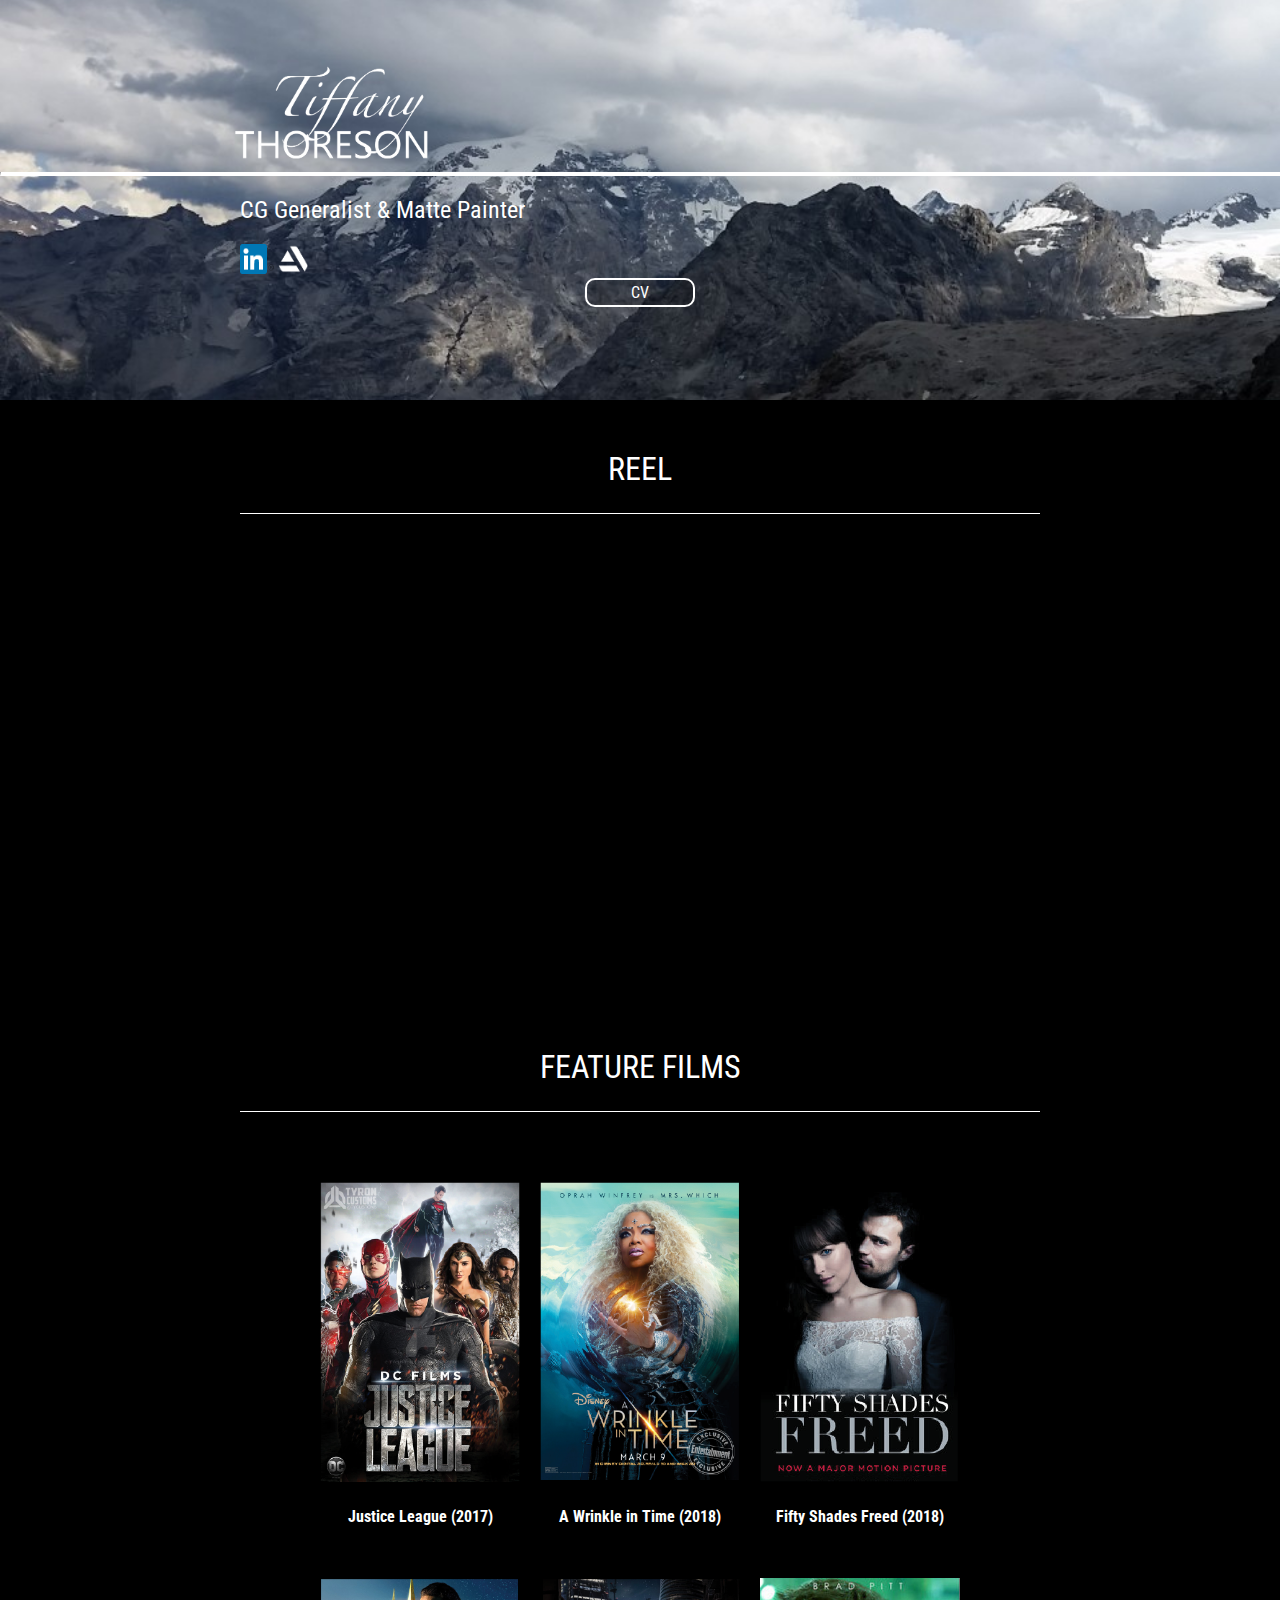
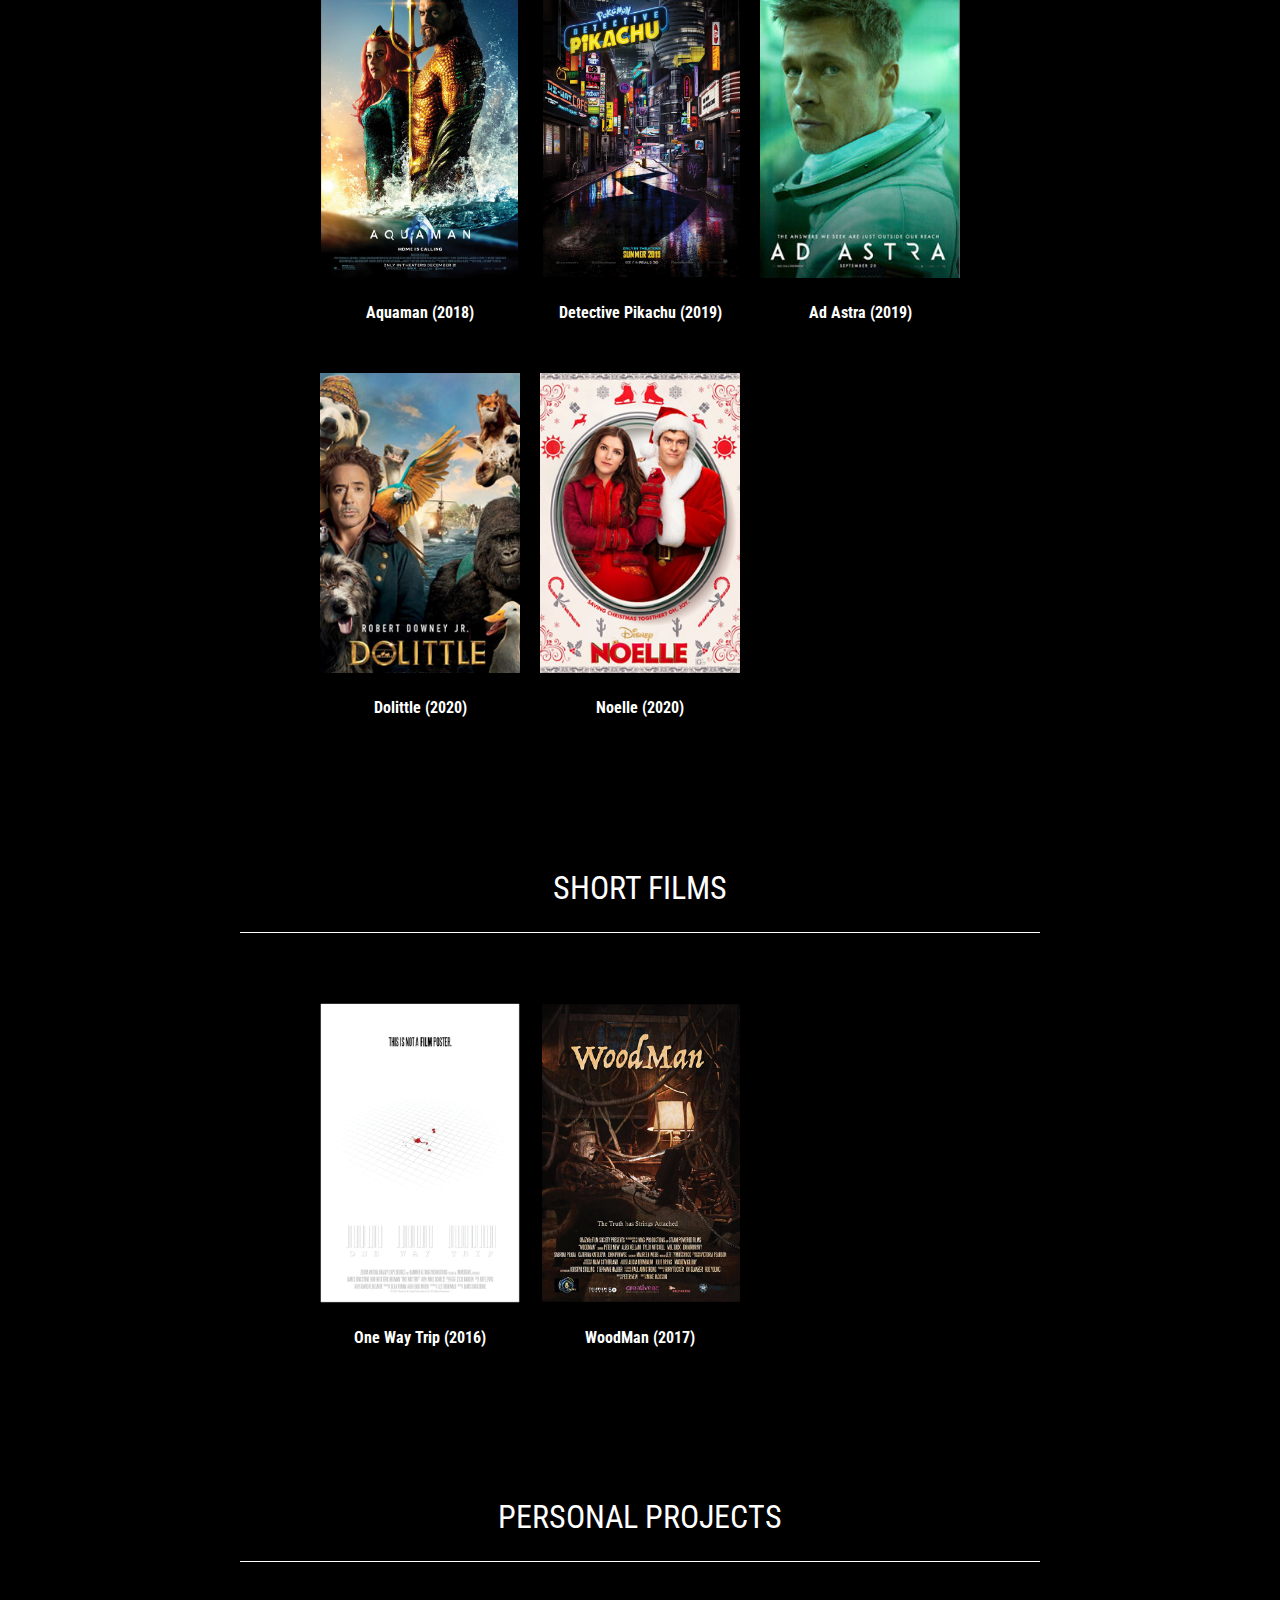
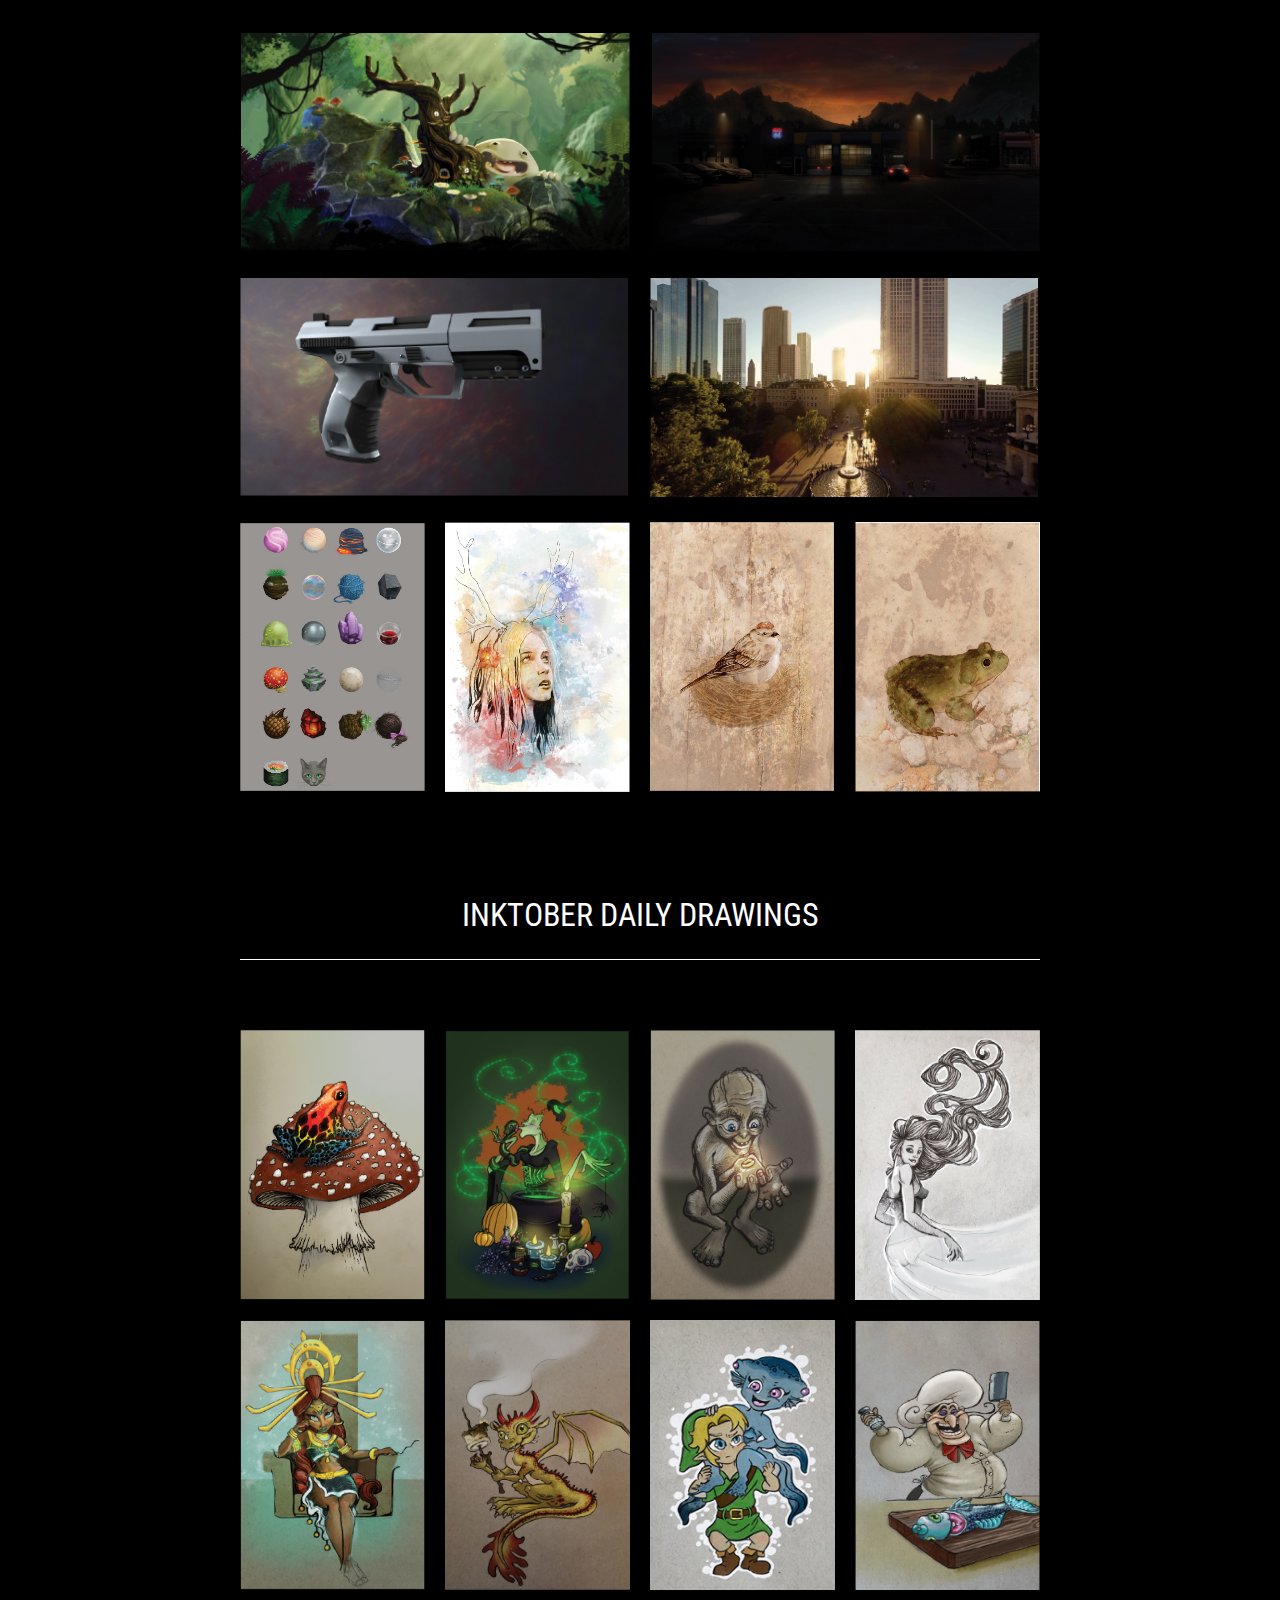
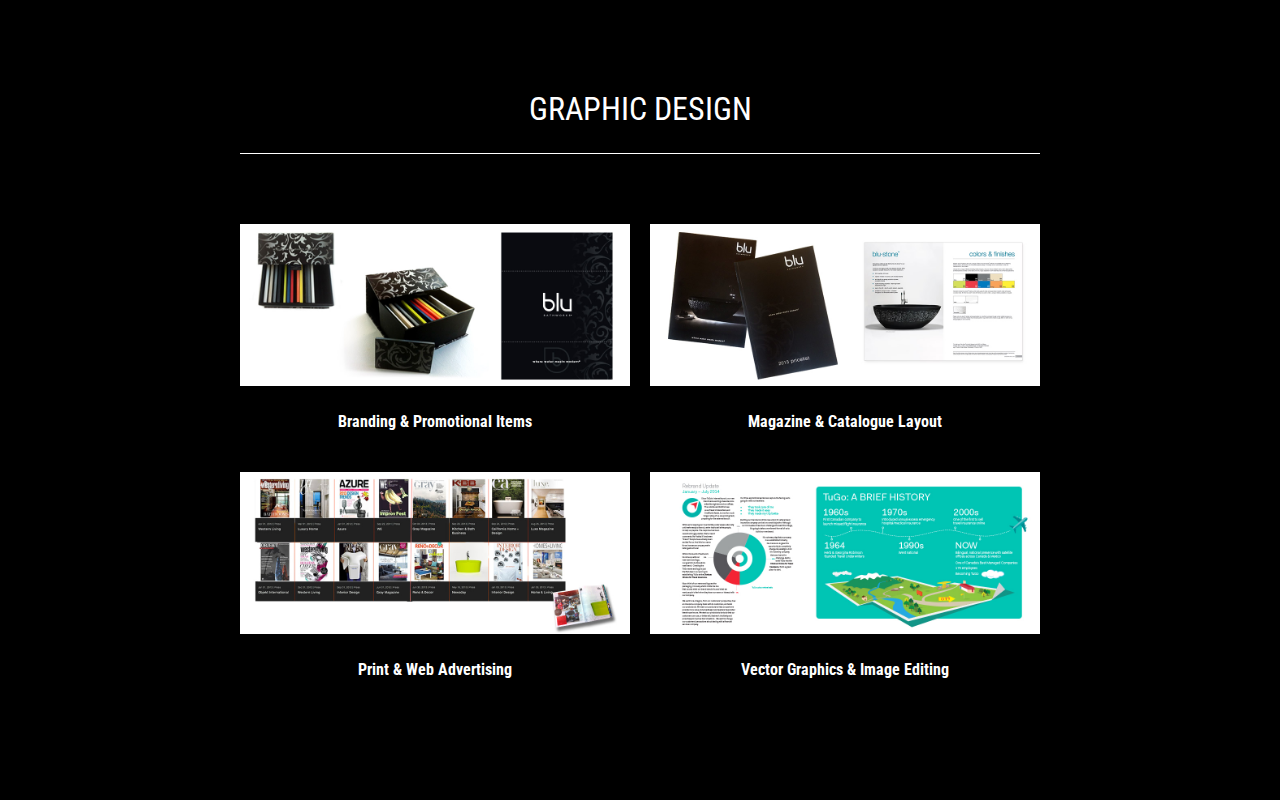
==== commit 5b6298bd: "June 2020 updates (new reel, new movies)" ====
--- a/index.html
+++ b/index.html
@@ -5,12 +5,15 @@
         <meta http-equiv="X-UA-Compatible" content="IE=edge,chrome=1">
         <title>Tiffany Thoreson</title>
         <! --built: January 2019 -->
-        <meta name="description" content="Tiffany Thoreson">
+        <!-- updated: June 2020 -->
+        <meta name="description" content="Tiffany Thoreson: CG Generalist, Graphic Designer, Nerd">
         <meta name="viewport" content="width=device-width, initial-scale=1">
 
         <link href="https://fonts.googleapis.com/css?family=Roboto+Condensed:400,400i,700" rel="stylesheet">
 
         <link rel="stylesheet" href="lightbox/css/lightbox.min.css">
+
+        <meta name="viewport" content="width=900, initial-scale=0.35">
 
         <link rel="stylesheet" href="css/main.css">
         <link rel="shortcut icon" type="image/png" href="./favicon.png"/>
@@ -46,7 +49,7 @@
                 <h3>Reel</h3>
 
                 <div class="content-display">
-                    <iframe src="https://player.vimeo.com/video/309795082" width="640" height="360" frameborder="0" webkitallowfullscreen mozallowfullscreen allowfullscreen></iframe>
+                    <iframe src="https://player.vimeo.com/video/440492639" width="640" height="360" frameborder="0" webkitallowfullscreen mozallowfullscreen allowfullscreen></iframe>
                 </div>
             </div>
 
@@ -81,8 +84,18 @@
                     </div>
 
                     <div class="movie-poster">
-                        <img src="./img/captures/mp6.png">
-                        <h4>Ad Astra (TBA)</h4>
+                        <img src="./img/posters/adastra.jpg">
+                        <h4>Ad Astra (2019)</h4>
+                    </div>
+
+                    <div class="movie-poster">
+                        <img src="./img/posters/dolittle.jpg">
+                        <h4>Dolittle (2020)</h4>
+                    </div>
+
+                    <div class="movie-poster">
+                        <img src="./img/posters/noelle.jpg">
+                        <h4>Noelle (2020)</h4>
                     </div>
                 </div>
             </div>
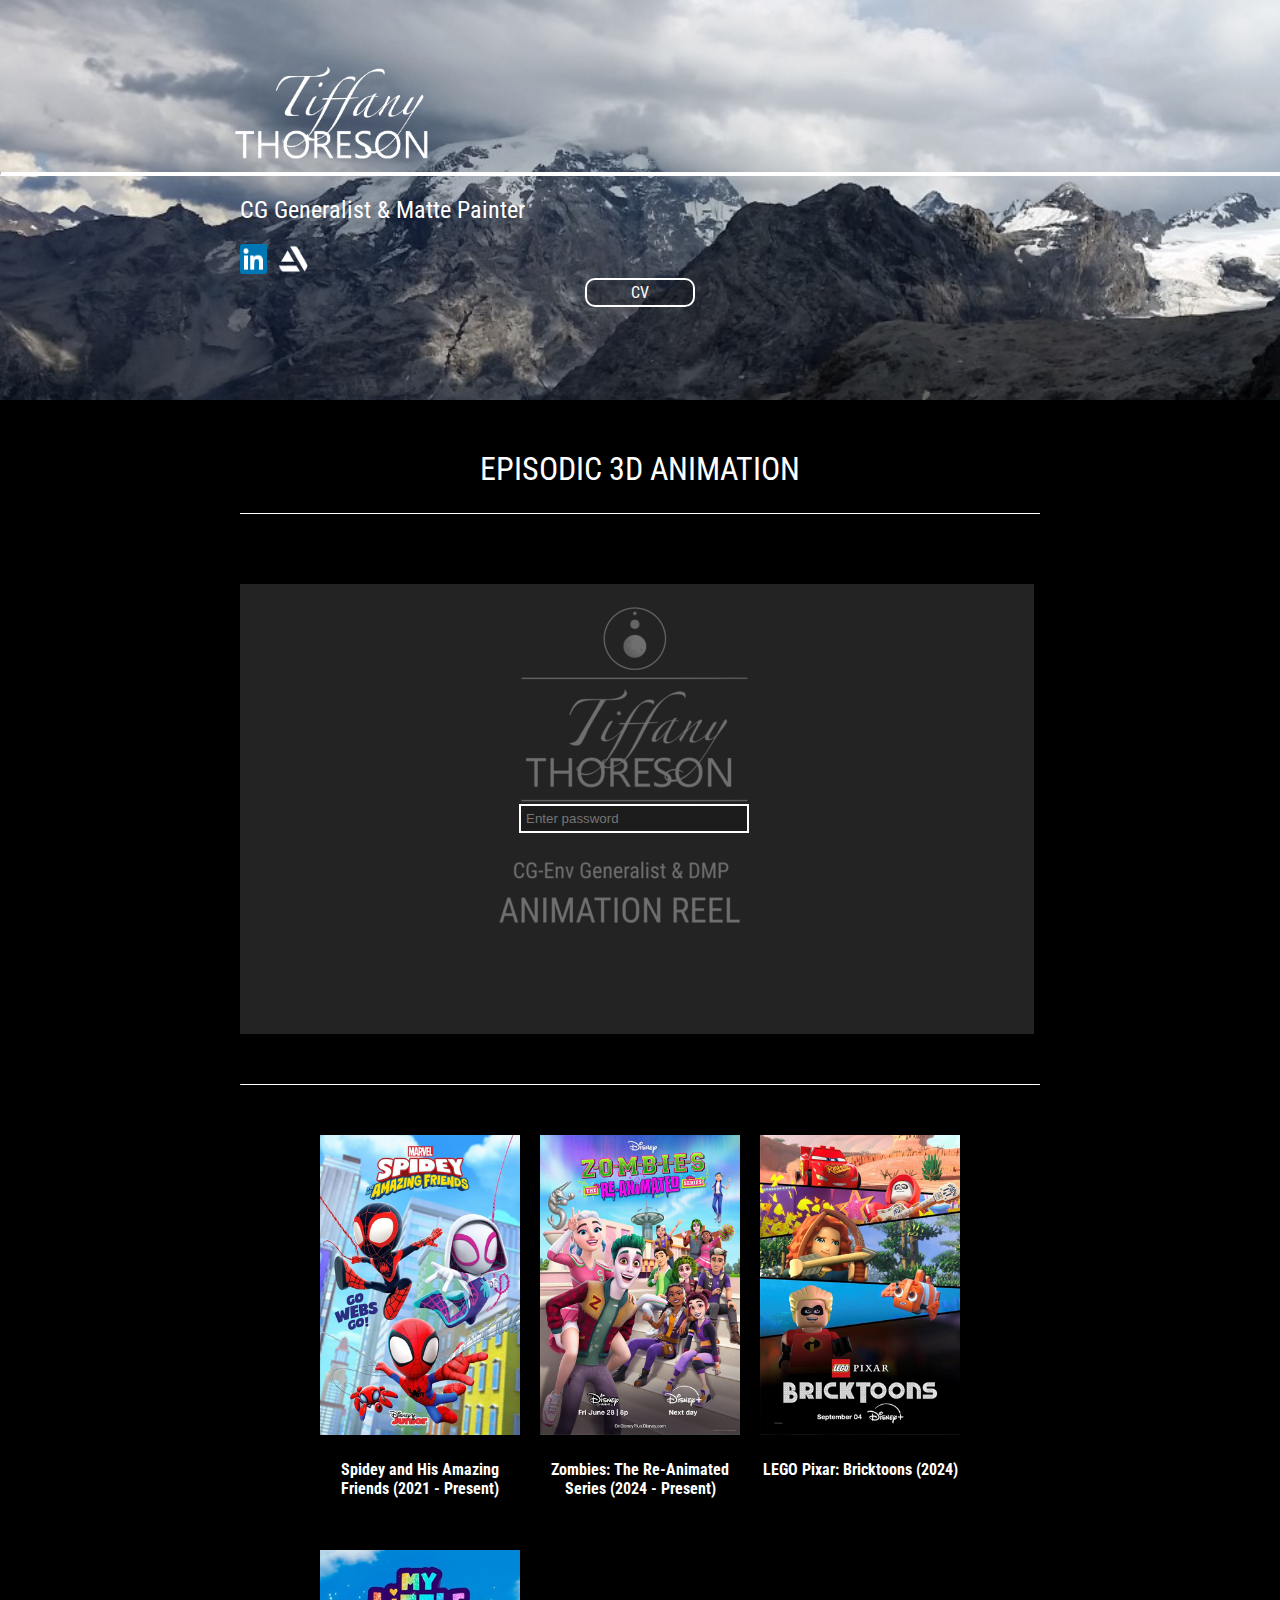
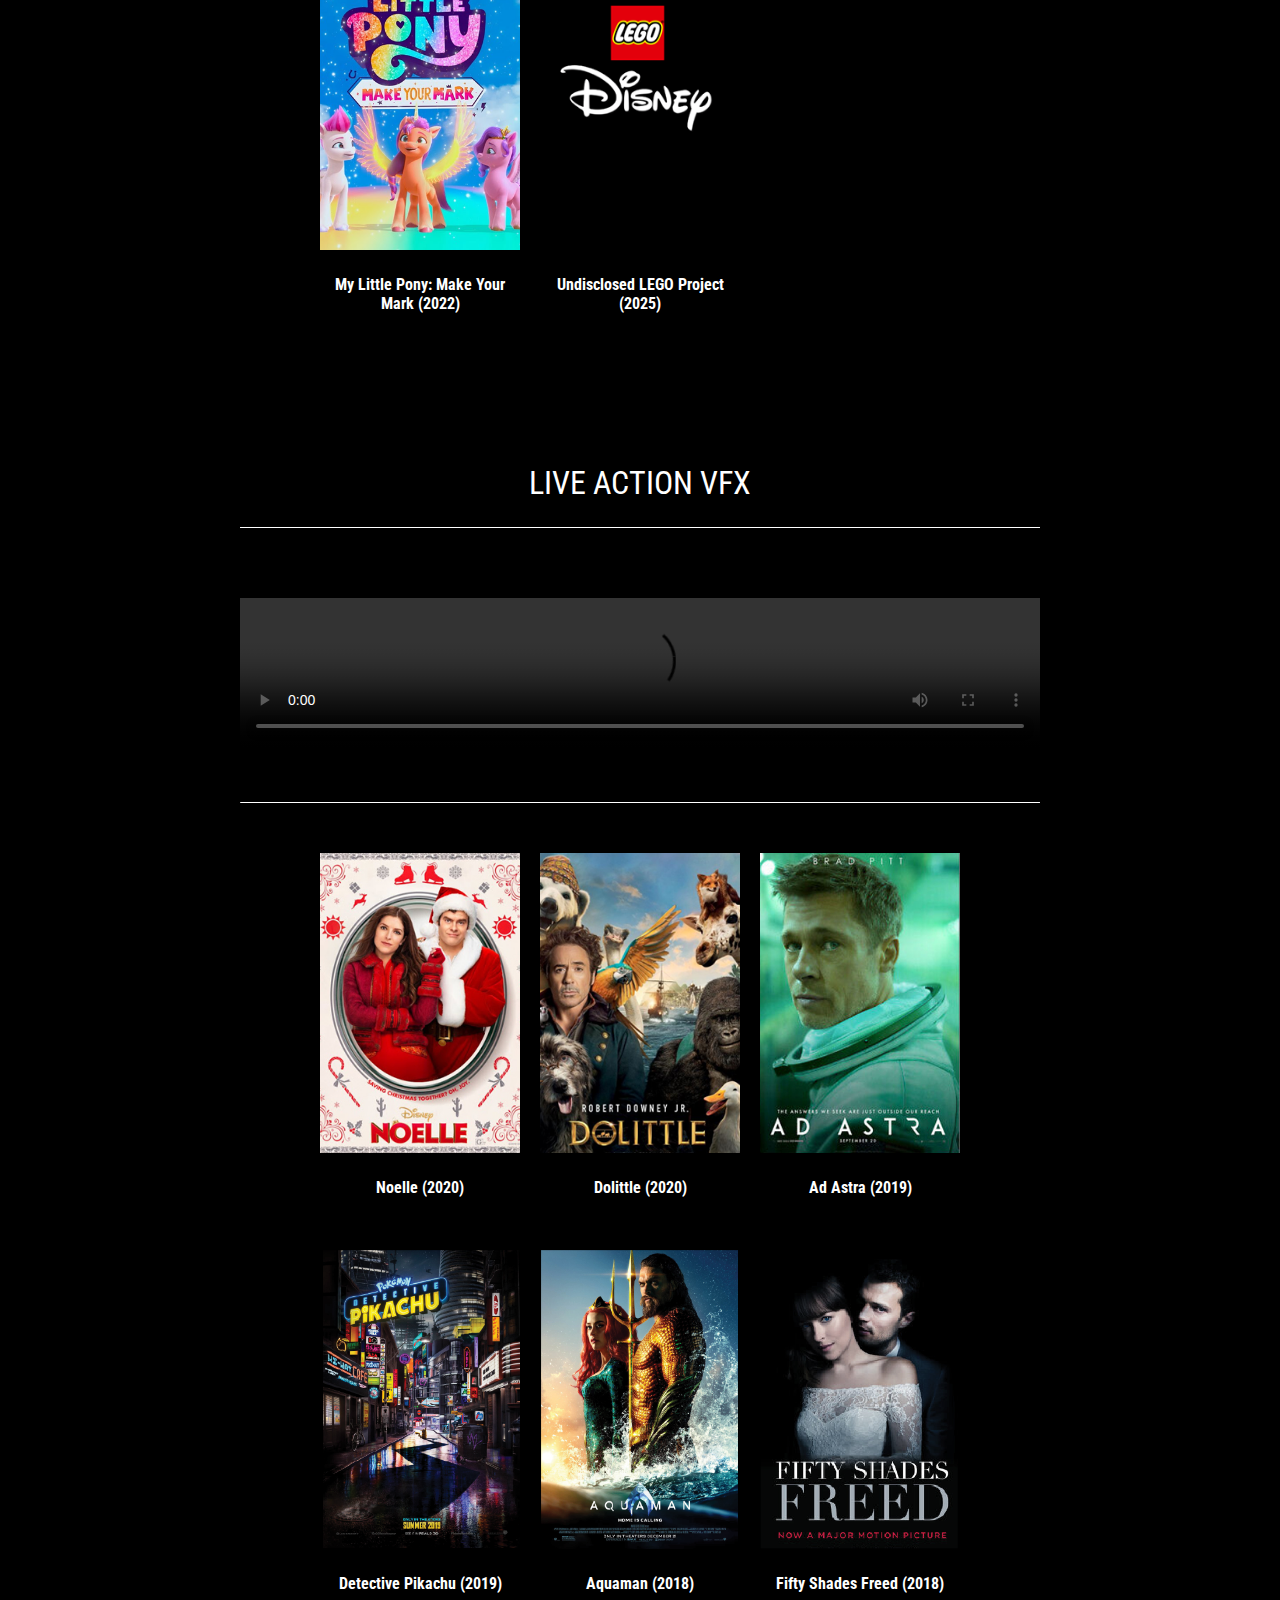
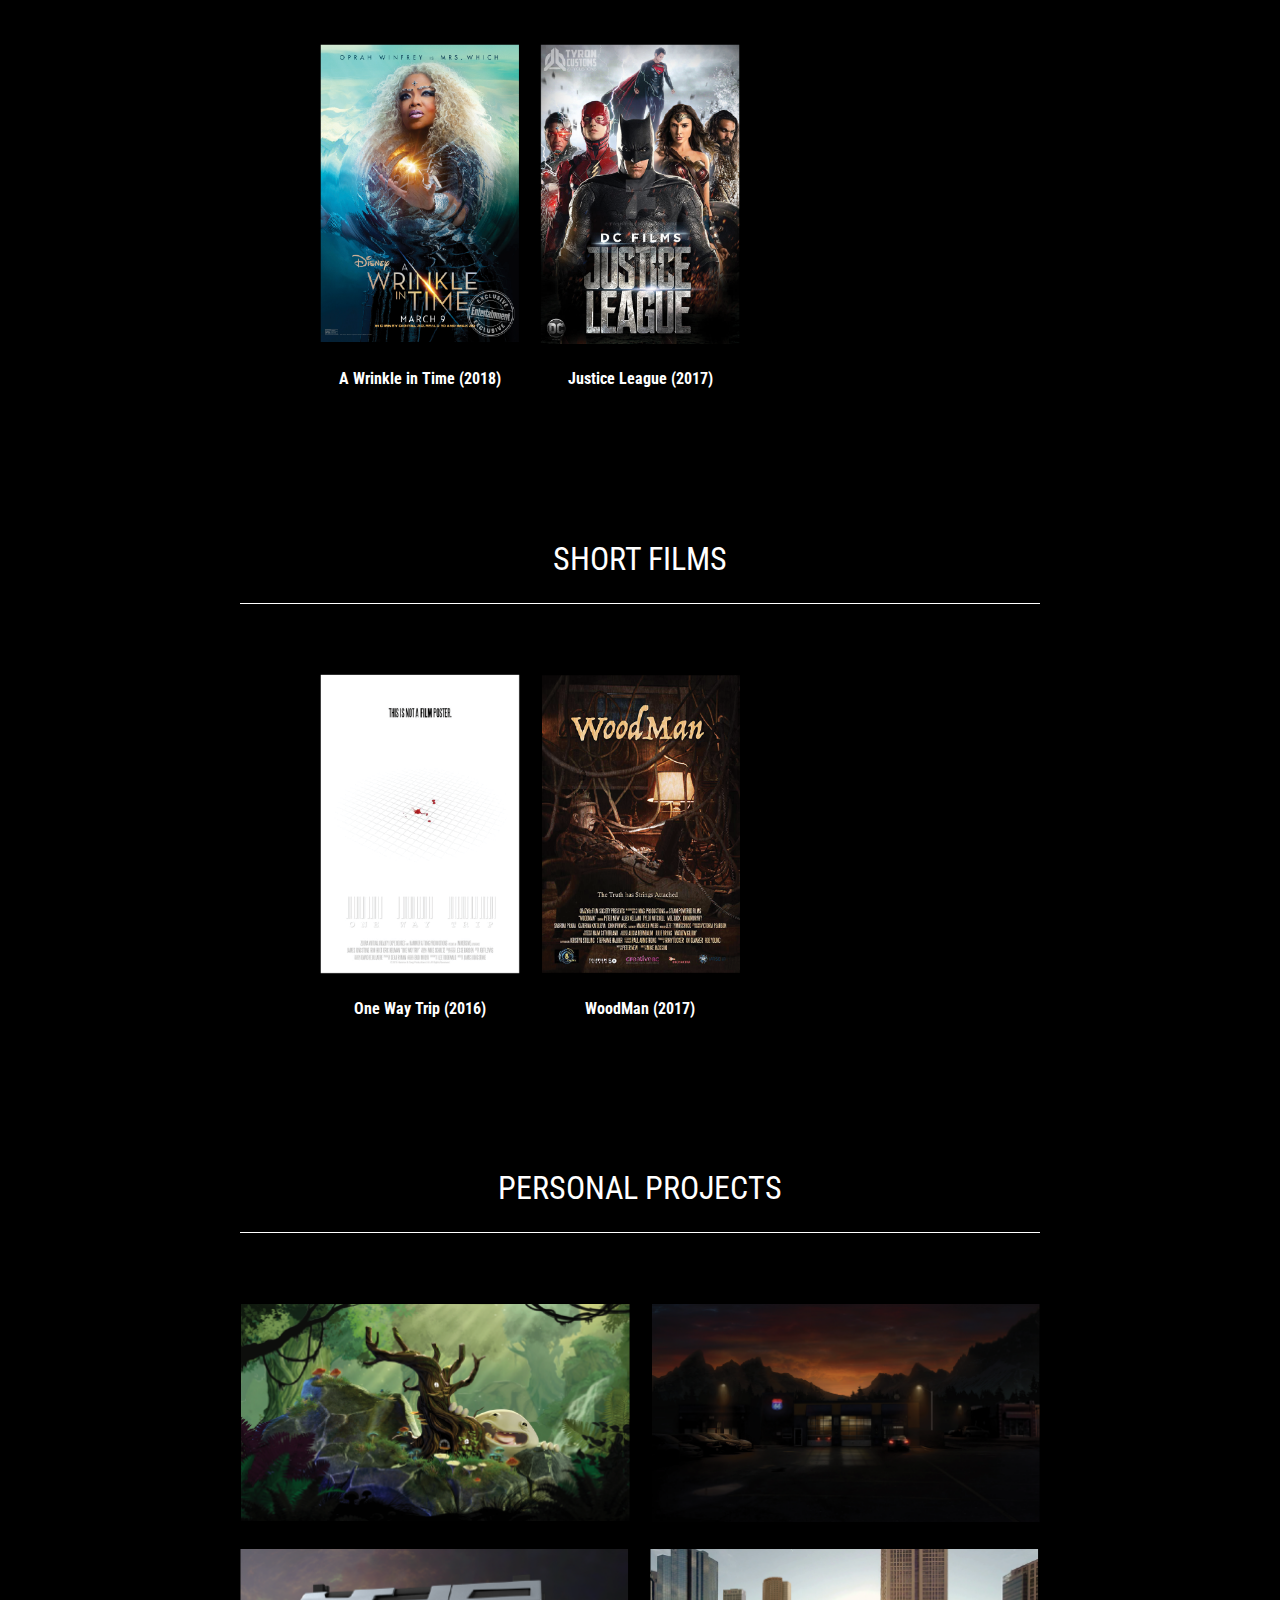
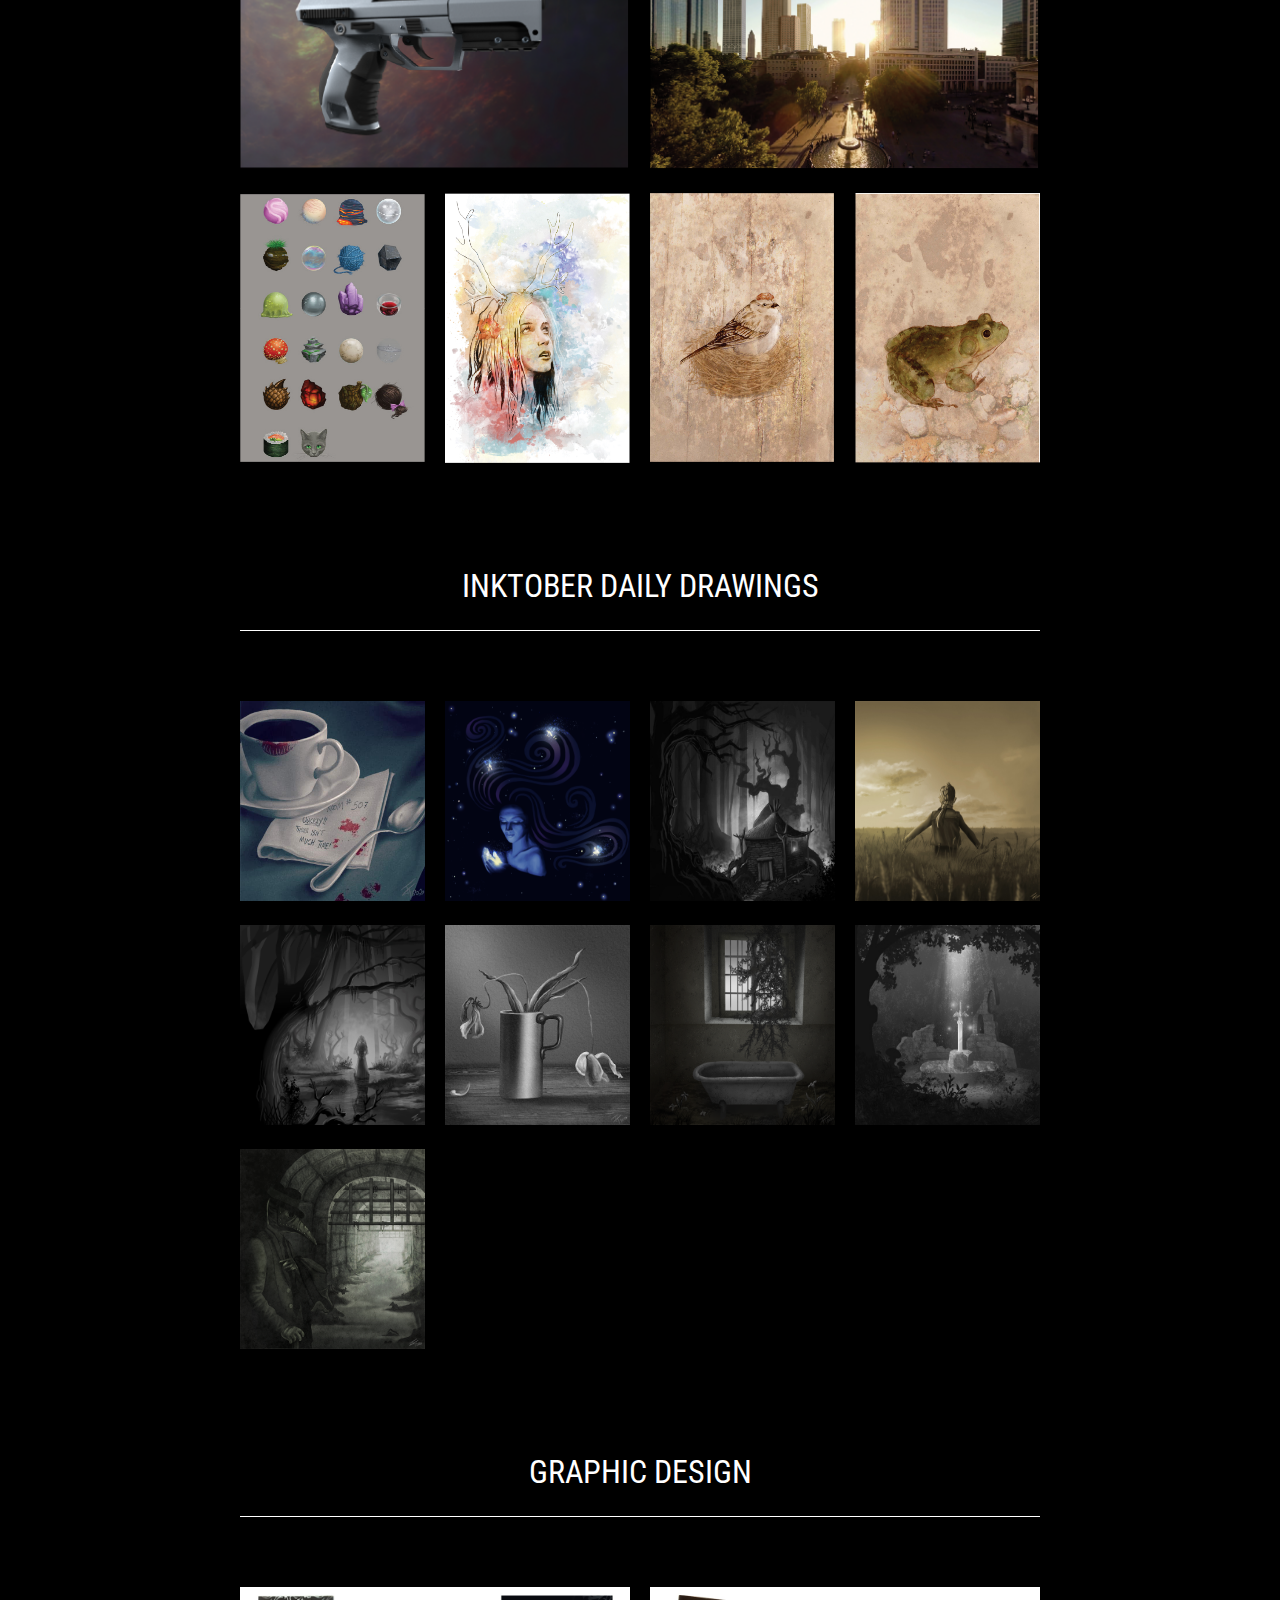
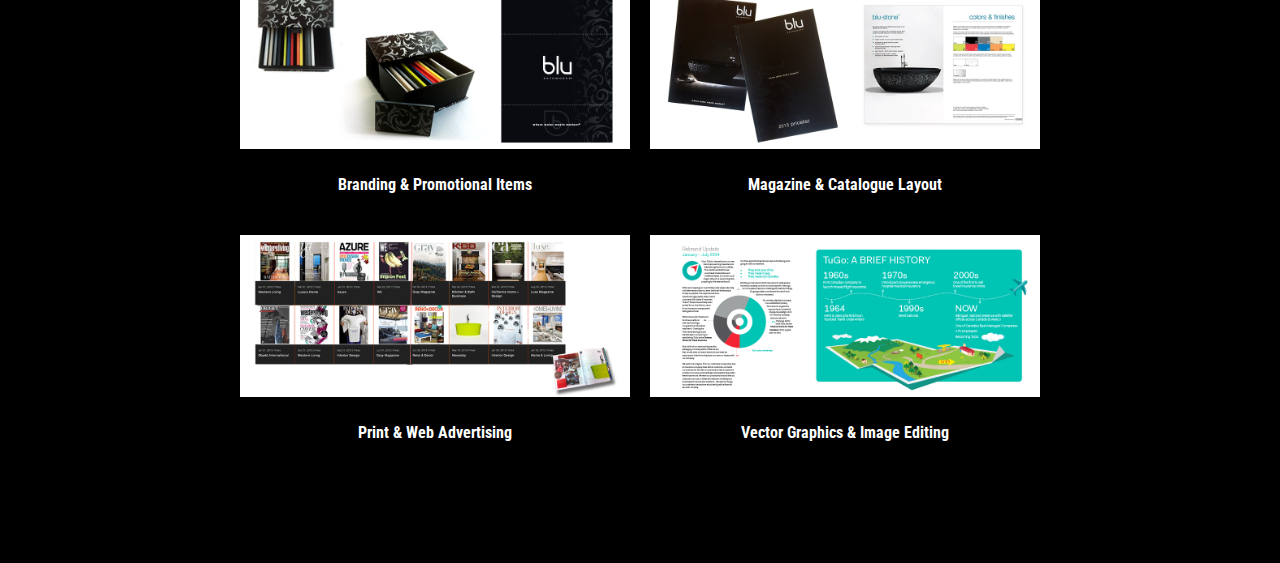
==== commit 195c3174: "updoots without video file" ====
--- a/index.html
+++ b/index.html
@@ -4,8 +4,9 @@
         <meta charset="utf-8">
         <meta http-equiv="X-UA-Compatible" content="IE=edge,chrome=1">
         <title>Tiffany Thoreson</title>
-        <! --built: January 2019 -->
+        <!--built: January 2019 -->
         <!-- updated: June 2020 -->
+        <!-- updated again: February 2025 -->
         <meta name="description" content="Tiffany Thoreson: CG Generalist, Graphic Designer, Nerd">
         <meta name="viewport" content="width=device-width, initial-scale=1">
 
@@ -19,6 +20,70 @@
         <link rel="shortcut icon" type="image/png" href="./favicon.png"/>
 
         <script src="lightbox/js/lightbox-plus-jquery.min.js"></script>
+
+        <script src="js/murmurhash.js"></script>
+
+        <script>
+            async function checkPassword(){
+                console.log("checking password");
+                var password = document.getElementById('password').value;
+
+                // look, the very fact that you're reading this means you're already,
+                // like, 90% of the way to getting the password
+                // but I didn't just leave it sitting here in plaintext
+                // but this is some real chump-grade security
+                // like, I'm not even using a salt, and murmurhash is not a secure hashing algorithm
+                // and also the server is just serving up the video files without any kind of authentication
+                // and yet: it's not trivial to figure this out
+                // like, you can't just _read_ the password from the source
+                // it is BETTER than plaintext
+                // but only slightly
+                // it's the sort of thing that I could do in a few minutes
+                // but it's also the sort of thing that would stump a lot of people
+                // and that's the point
+                // (well, that and finding the password is not terribly difficult)
+
+                let digest = murmurhash3_32_gc(password, 0);
+
+                if(digest == "740995911"){
+                    // determine the filename of the video
+                    const digest2 = murmurhash3_32_gc(password, 1);
+                    const filename = `https://wwwww.gooble.email/tiff-video/${digest2}.mp4`;
+
+                    // replace the contents of the password block with the video
+                    const passwordBlocked = document.querySelector('.password-blocked');
+                    passwordBlocked.innerHTML = `<video controls><source src="${filename}" type="video/mp4" /></video>`;
+
+                    // remove the '.transparent' class from the password-blocked div
+                    const passwordBlock = document.querySelector('.password-block');
+                    passwordBlock.classList.remove('transparent');
+
+                    // replace the contents of the password controls with a loading
+                    const passwordControls = document.querySelector('.password-controls');
+                    passwordControls.innerHTML = `<div class="loader"></div>`;
+
+                    // wait a moment for the video to load
+                    const passwordBlockedVideo = passwordBlocked.querySelector('video');
+                    await passwordBlockedVideo.load();
+
+                    // wait for an extra 500ms (while we test loading)
+                    await new Promise(resolve => setTimeout(resolve, 500));
+
+                    // remove the password-block div from the DOM
+                    passwordBlock.parentNode.removeChild(passwordBlock);
+
+                    await passwordBlockedVideo.play();
+                }
+
+            }
+
+            document.addEventListener('DOMContentLoaded', function(){
+                console.log("DOM loaded");
+                var password = document.getElementById('password');
+                password.addEventListener('keyup', checkPassword);
+                password.addEventListener('change', checkPassword);
+            });
+        </script>
 
     </head>
     <body>
@@ -36,8 +101,7 @@
 
                     <a href="https://ipsum.artstation.com/"><img src="./img/artstation_logo.png" style="width: 30px; height: 30px;"></img></a>
 
-                    <!-- TODO: cv link -->
-                    <a href="Resume_TiffanyThoreson.pdf" class='cv'>CV</a>
+                    <a href="resume/Resume2025_TiffanyThoreson.pdf" class='cv'>CV</a>
 
                 </div>
             </div>
@@ -46,57 +110,92 @@
         <div id="content">
 
             <div class="content-group">
-                <h3>Reel</h3>
-
-                <div class="content-display">
-                    <iframe src="https://player.vimeo.com/video/440492639" width="640" height="360" frameborder="0" webkitallowfullscreen mozallowfullscreen allowfullscreen></iframe>
-                </div>
-            </div>
-
-            <div class="content-group">
-                <h3>Feature Films</h3>
+                <h3>Episodic 3D Animation</h3>
+
+                <div class="password-group">
+                    <div class="password-block transparent">
+                        <div class="password-controls">
+                            <input type="password" id="password" placeholder="Enter password" onchange="checkPassword" onkeyup="checkPassword"/>
+                        </div>
+                    </div>
+                    <div class="password-blocked">
+                        <img src="./img/reel-block-2025.png" />
+                    </div>
+                </div>
+            </div>
+
+            <div class="content-group">
+                <hr/>
 
                 <div class="poster-grid">
-
+                    <div class="movie-poster">
+                        <img src="./img/show_icons_2025/spidey_thumb.png">
+                        <h4>Spidey and His Amazing Friends (2021 - Present)</h4>
+                    </div>
+                    <div class="movie-poster">
+                        <img src="./img/show_icons_2025/zombies_thumb.png">
+                        <h4>Zombies: The Re-Animated Series (2024 - Present)</h4>
+                    </div>
+                    <div class="movie-poster">
+                        <img src="./img/show_icons_2025/lps_thumb.png">
+                        <h4>LEGO Pixar: Bricktoons (2024)</h4>
+                    </div>
+                    <div class="movie-poster">
+                        <img src="./img/show_icons_2025/mlp_Thumb.png">
+                        <h4>My Little Pony: Make Your Mark (2022)</h4>
+                    </div>
+                    <div class="movie-poster">
+                        <img src="./img/show_icons_2025/unknown_disney.png">
+                        <h4>Undisclosed LEGO Project (2025)</h4>
+                    </div>
+
+                </div>
+            </div>
+
+            <div class="content-group">
+                <h3>Live Action VFX</h3>
+                <video controls preload="metadata">
+                    <source src="https://wwwww.gooble.email/tiff-video/reel_2020.mp4" type="video/mp4" />
+                </video>
+            </div>
+
+            <div class="content-group">
+                <hr/>
+
+                <div class="poster-grid">
+                    <div class="movie-poster">
+                        <img src="./img/posters/noelle.jpg">
+                        <h4>Noelle (2020)</h4>
+                    </div>
+                    <div class="movie-poster">
+                        <img src="./img/posters/dolittle.jpg">
+                        <h4>Dolittle (2020)</h4>
+                    </div>
+                    <div class="movie-poster">
+                        <img src="./img/posters/adastra.jpg">
+                        <h4>Ad Astra (2019)</h4>
+                    </div>
+                    <div class="movie-poster">
+                        <img src="./img/captures/mp5.png">
+                        <h4>Detective Pikachu (2019)</h4>
+                    </div>
+                    <div class="movie-poster">
+                        <img src="./img/captures/mp4.png">
+                        <h4>Aquaman (2018)</h4>
+                    </div>
+                    <div class="movie-poster">
+                        <img src="./img/captures/mp3.png">
+                        <h4>Fifty Shades Freed (2018)</h4>
+                    </div>
+                    <div class="movie-poster">
+                        <img src="./img/captures/mp2.png">
+                        <h4>A Wrinkle in Time (2018)</h4>
+                    </div>
                     <div class="movie-poster">
                         <img src="./img/captures/mp1.png">
                         <h4>Justice League (2017)</h4>
                     </div>
 
-                    <div class="movie-poster">
-                        <img src="./img/captures/mp2.png">
-                        <h4>A Wrinkle in Time (2018)</h4>
-                    </div>
-
-                    <div class="movie-poster">
-                        <img src="./img/captures/mp3.png">
-                        <h4>Fifty Shades Freed (2018)</h4>
-                    </div>
-
-                    <div class="movie-poster">
-                        <img src="./img/captures/mp4.png">
-                        <h4>Aquaman (2018)</h4>
-                    </div>
-
-                    <div class="movie-poster">
-                        <img src="./img/captures/mp5.png">
-                        <h4>Detective Pikachu (2019)</h4>
-                    </div>
-
-                    <div class="movie-poster">
-                        <img src="./img/posters/adastra.jpg">
-                        <h4>Ad Astra (2019)</h4>
-                    </div>
-
-                    <div class="movie-poster">
-                        <img src="./img/posters/dolittle.jpg">
-                        <h4>Dolittle (2020)</h4>
-                    </div>
-
-                    <div class="movie-poster">
-                        <img src="./img/posters/noelle.jpg">
-                        <h4>Noelle (2020)</h4>
-                    </div>
                 </div>
             </div>
 
@@ -139,15 +238,16 @@
             <div class="content-group">
                 <h3>Inktober Daily Drawings</h3>
 
-                <div class="tall-4-grid">
-                    <img src="./img/captures/ink1.png">
-                    <img src="./img/captures/ink2.png">
-                    <img src="./img/captures/ink3.png">
-                    <img src="./img/captures/ink4.png">
-                    <img src="./img/captures/ink5.png">
-                    <img src="./img/captures/ink6.png">
-                    <img src="./img/captures/ink7.png">
-                    <img src="./img/captures/ink8.png">
+                <div class="square-4-grid">
+                    <a href="./img/speed_sketch_2025/coffee.jpg" data-lightbox="inktober"><img src="./img/speed_sketch_2025/coffee.jpg"></a>
+                    <a href="./img/speed_sketch_2025/ethereal.png" data-lightbox="inktober"><img src="./img/speed_sketch_2025/ethereal.png"></a>
+                    <a href="./img/speed_sketch_2025/candle.jpg" data-lightbox="inktober"><img src="./img/speed_sketch_2025/candle.jpg"></a>
+                    <a href="./img/speed_sketch_2025/wheat.jpg" data-lightbox="inktober"><img src="./img/speed_sketch_2025/wheat.jpg"></a>
+                    <a href="./img/speed_sketch_2025/swamp.jpg" data-lightbox="inktober"><img src="./img/speed_sketch_2025/swamp.jpg"></a>
+                    <a href="./img/speed_sketch_2025/dead.jpg" data-lightbox="inktober"><img src="./img/speed_sketch_2025/dead.jpg"></a>
+                    <a href="./img/speed_sketch_2025/growth.png" data-lightbox="inktober"><img src="./img/speed_sketch_2025/growth.png"></a>
+                    <a href="./img/speed_sketch_2025/sword.jpg" data-lightbox="inktober"><img src="./img/speed_sketch_2025/sword.jpg"></a>
+                    <a href="./img/speed_sketch_2025/plague.png" data-lightbox="inktober"><img src="./img/speed_sketch_2025/plague.png"></a>
                 </div>
             </div>
 
--- a/css/main.css
+++ b/css/main.css
@@ -6,6 +6,7 @@
     margin: 0;
     padding: 0;
 }
+
 
 h1, h2{
     font-weight: normal;
@@ -101,6 +102,13 @@
     margin-bottom: 100px;
 }
 
+.content-group hr{
+    margin-bottom: 50px;
+    margin-top: -50px;
+    border-top: 0;
+    border-bottom: 1px solid white;
+}
+
 .content-display{
     width: 640px;
     margin: auto;
@@ -159,6 +167,22 @@
     height: 270px;
 }
 
+.square-4-grid{
+    width: 800px;
+    margin: auto;
+
+    display: grid;
+    grid-template-columns: 185px 185px 185px 185px;
+    grid-column-gap: 20px;
+    grid-row-gap: 20px;
+    margin-bottom: 20px;
+}
+
+.square-4-grid img{
+    width: 100%;
+    height: 200px;
+}
+
 
 .graphic-design h4{
     text-align: center;
@@ -168,3 +192,83 @@
     text-decoration: none;
     color: white;
 }
+
+/*
+VIDEO & PASSWORD STUFFS
+*/
+
+video {
+    width: 100%;
+    height: auto;
+}
+
+.password-group{
+    position: relative;
+    width: 800px;
+    height: 450px;
+    overflow: hidden;
+}
+
+.password-block{
+    position: absolute;
+    top: 0;
+    left: -6px;
+    width: 800px;
+    height: 450px;
+    margin: auto;
+    background-color: rgba(50, 50, 50, 1);
+}
+
+.password-block.transparent{
+    background-color: rgba(50, 50, 50, 0.7);
+}
+
+.password-controls{
+    /* centered in the 800px block */
+    width: 230px;
+    margin: auto;
+    margin-top: 220px;
+}
+
+.password-controls input{
+    box-sizing: border-box;
+    width: 100%;
+    padding: 5px;
+    border: 2px solid white;
+    background-color: rgba(0, 0, 0, 0.2);
+    color: white;
+}
+
+/* HTML: <div class="loader"></div> */
+/* https://css-loaders.com/circle/ */
+.loader {
+  width: 50px;
+  margin: auto;
+  aspect-ratio: 1;
+  box-shadow: 0 0 0 3px #fff inset;
+  border-radius: 50%;
+  position: relative;
+}
+.loader:before,
+.loader:after {
+  content: "";
+  position: absolute;
+  top: 5px;
+  left: calc(50% - 12.5px);
+  box-shadow: inherit;
+  width: 25px;
+  aspect-ratio: 1;
+  border-radius: 50%;
+  transform-origin: 50% calc(100% - 5px);
+  animation: l7 1.5s linear infinite;
+}
+.loader:after {
+  top: calc(100% + 2px);
+  transform-origin: 50% -27px;
+  animation-delay: -0.75s;
+}
+@keyframes l7 {
+  to {
+    transform: rotate(360deg);
+  }
+}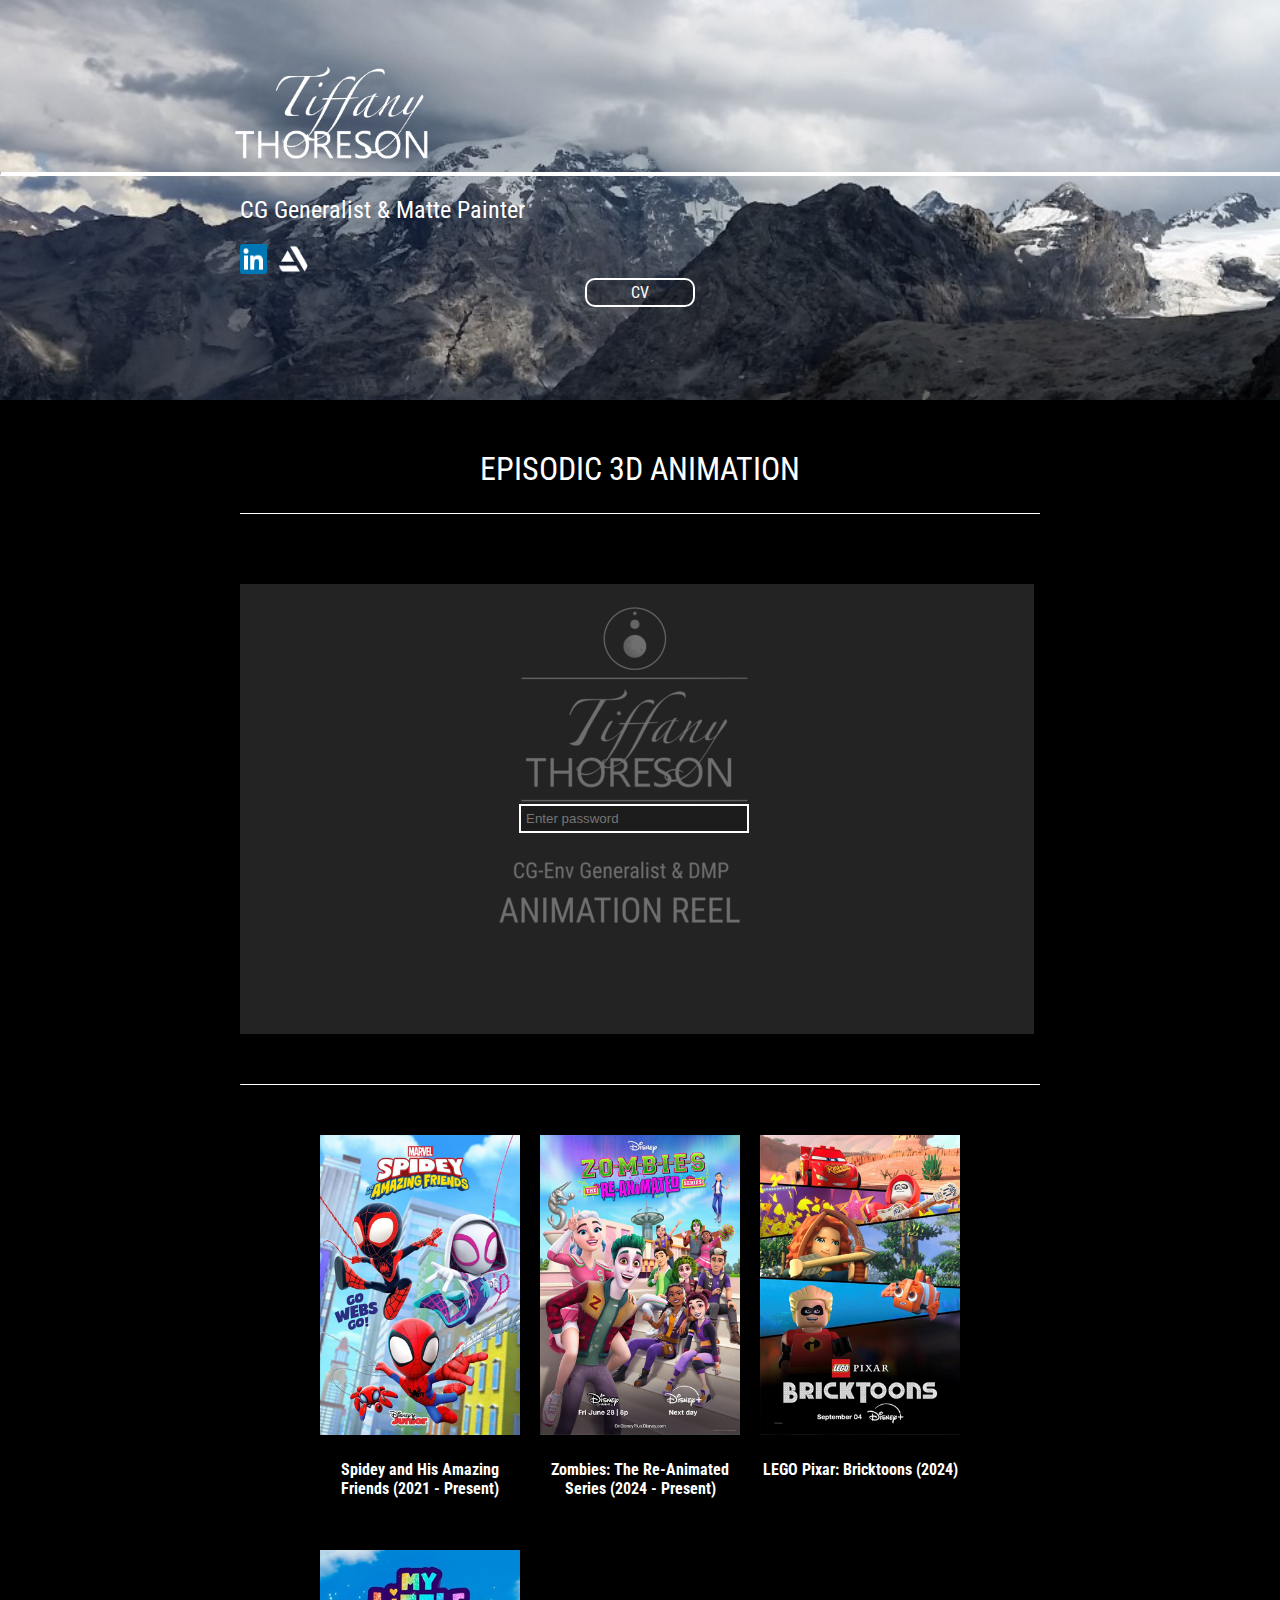
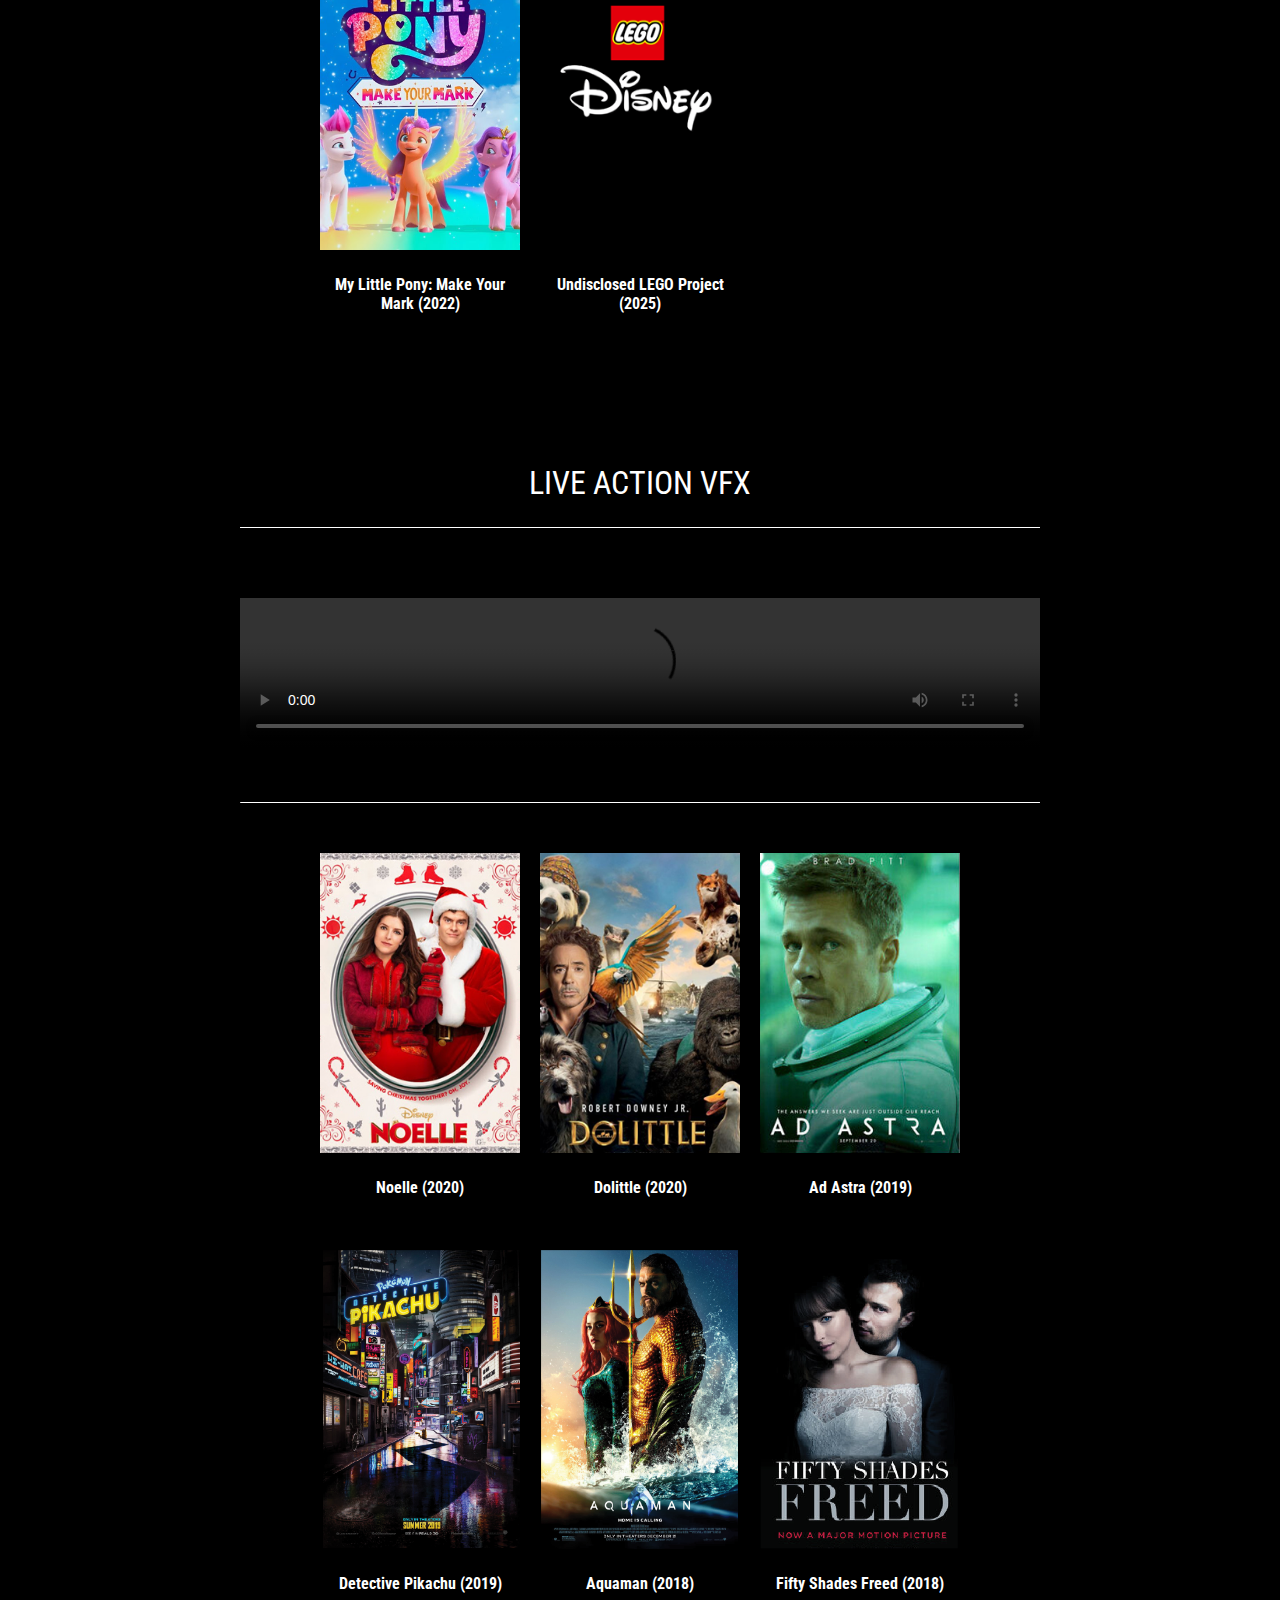
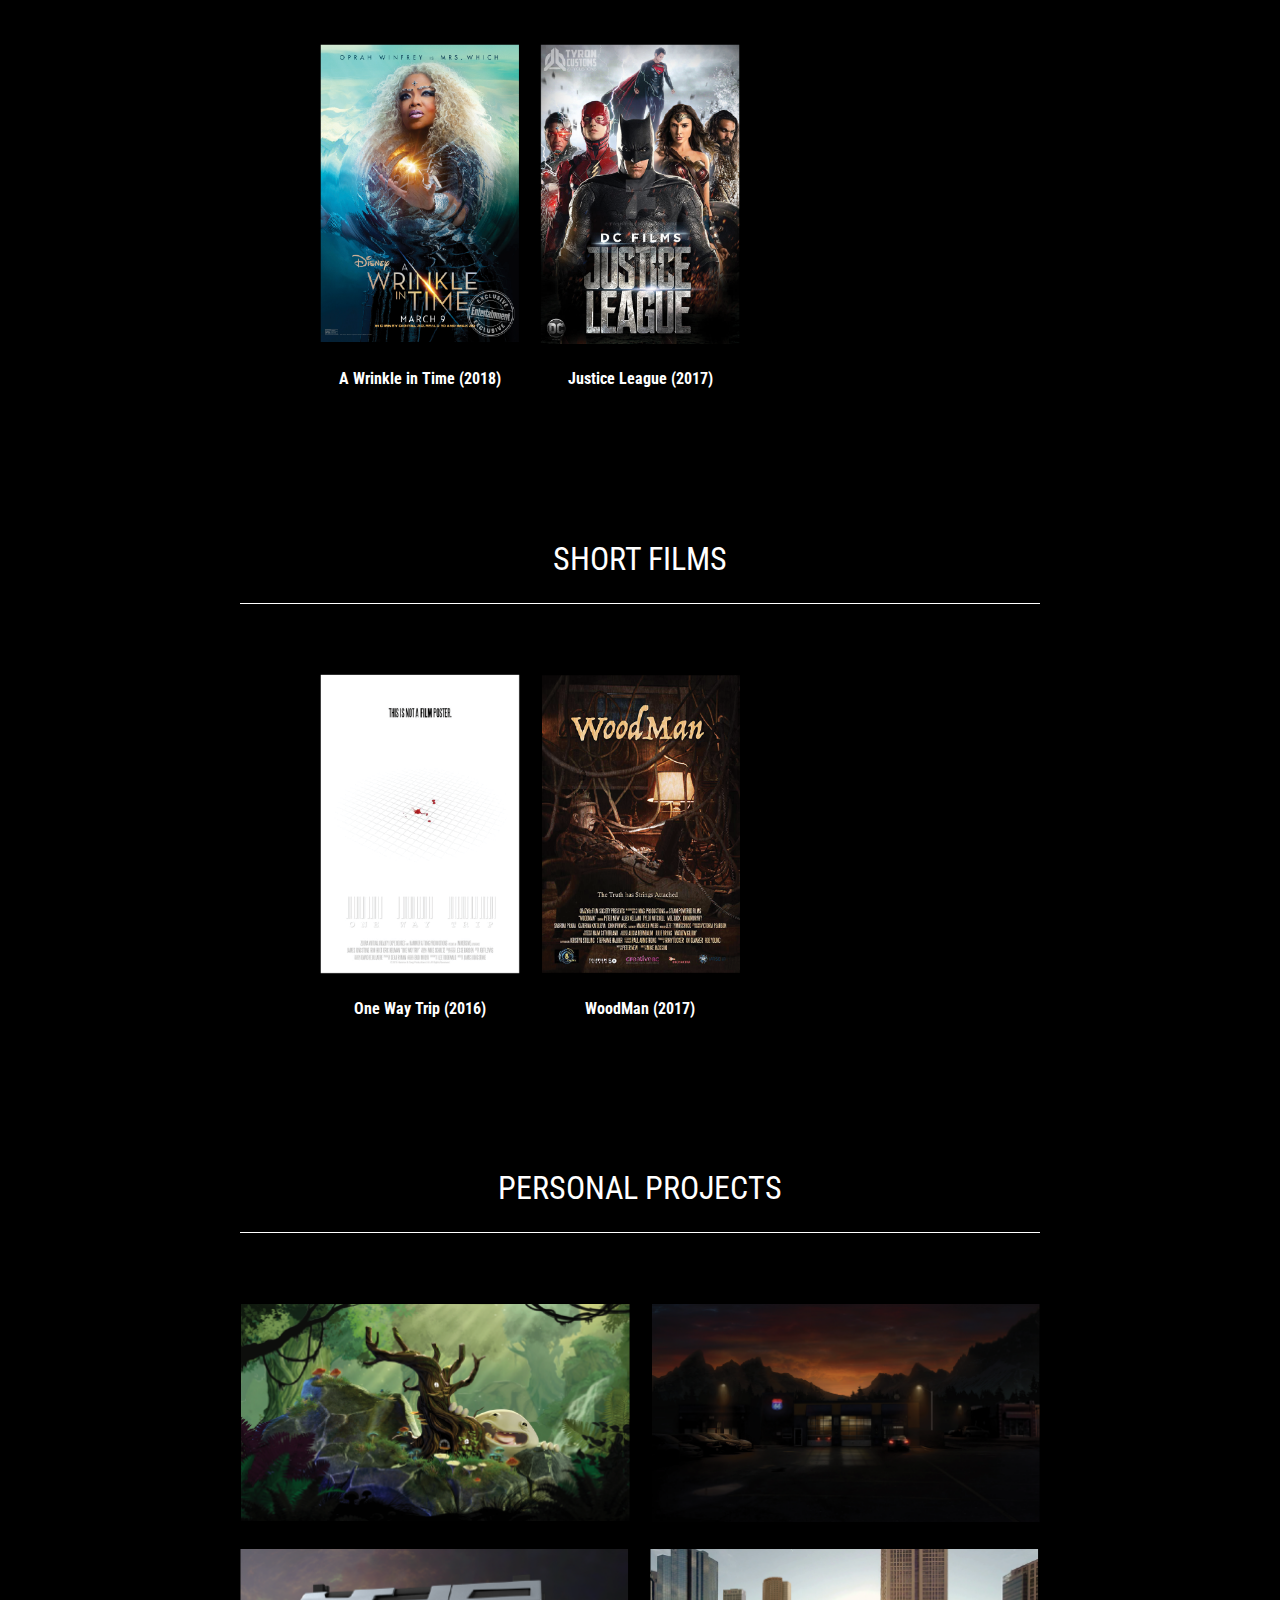
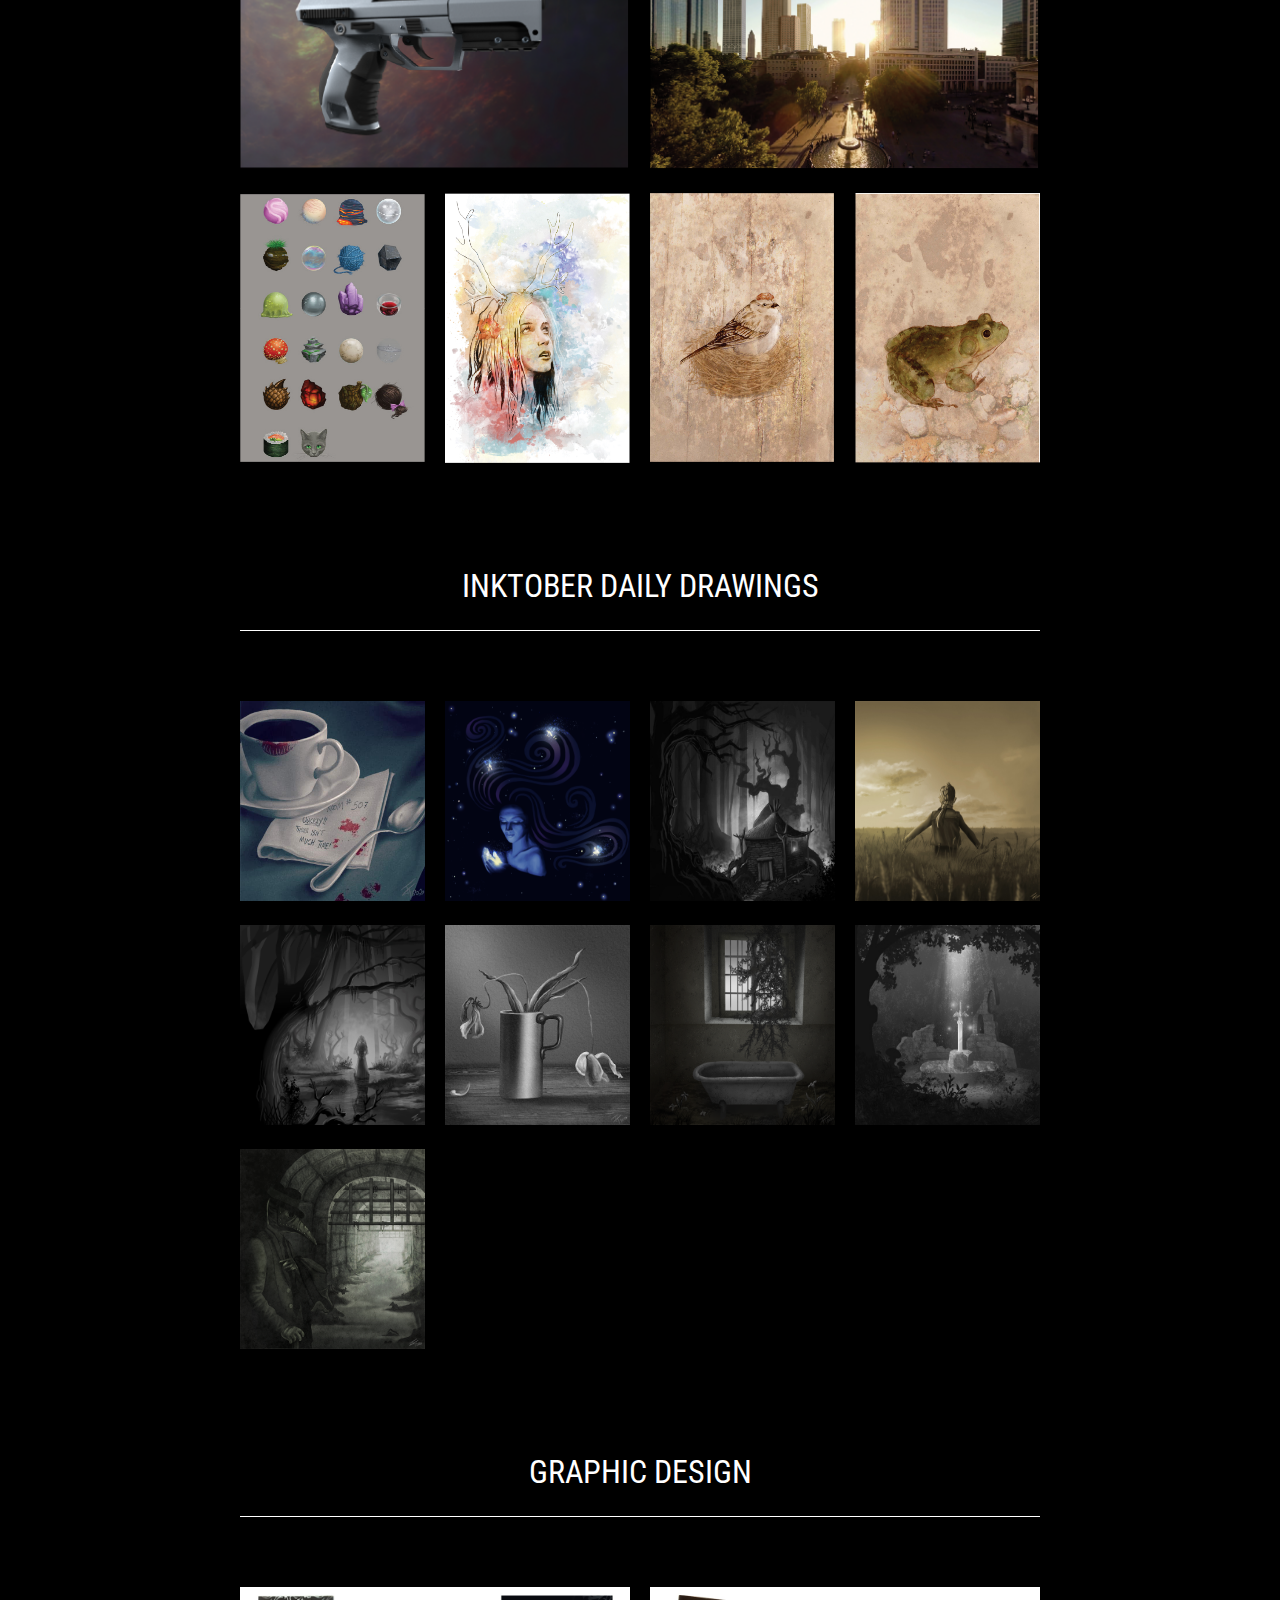
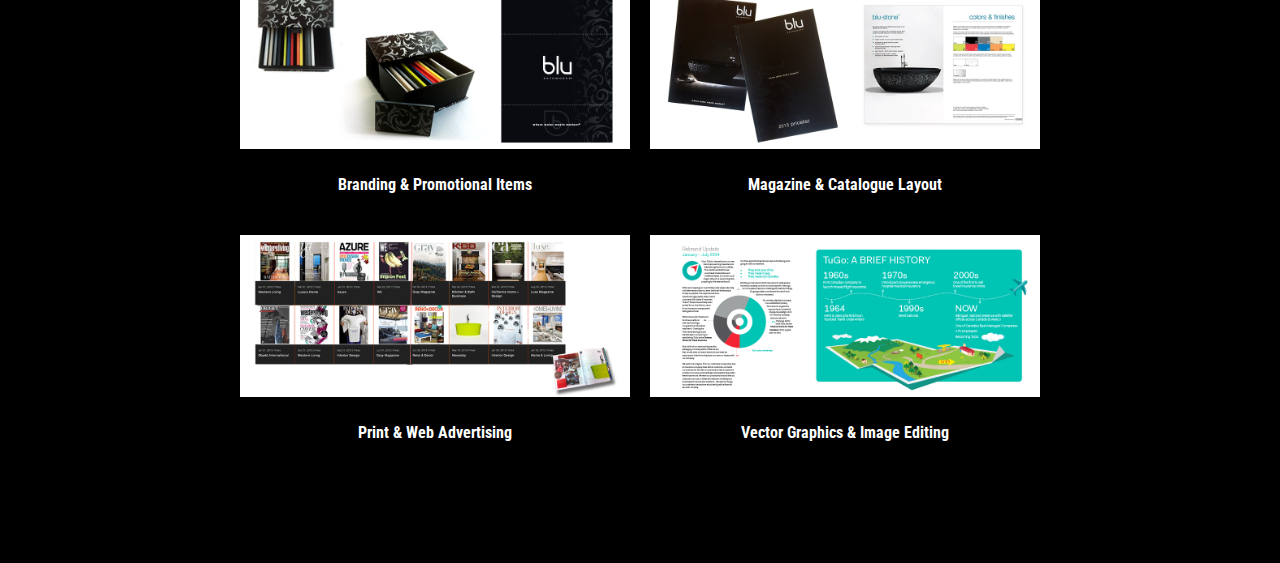
==== commit e7a5aa5e: "social header image" ====
--- a/index.html
+++ b/index.html
@@ -7,7 +7,7 @@
         <!--built: January 2019 -->
         <!-- updated: June 2020 -->
         <!-- updated again: February 2025 -->
-        <meta name="description" content="Tiffany Thoreson: CG Generalist, Graphic Designer, Nerd">
+        <meta name="description" content="Tiffany Thoreson: Matte painter, CG Generalist, Graphic Designer">
         <meta name="viewport" content="width=device-width, initial-scale=1">
 
         <link href="https://fonts.googleapis.com/css?family=Roboto+Condensed:400,400i,700" rel="stylesheet">
@@ -18,6 +18,11 @@
 
         <link rel="stylesheet" href="css/main.css">
         <link rel="shortcut icon" type="image/png" href="./favicon.png"/>
+
+        <meta property="og:title" content="Tiffany Thoreson" />
+        <meta property="og:image" content="https://tiffanythoreson.net/img/social_preview_image.png" />
+        <meta property="og:description"
+            content="Matte painter, CG Generalist, Graphic Designer" />
 
         <script src="lightbox/js/lightbox-plus-jquery.min.js"></script>
 
